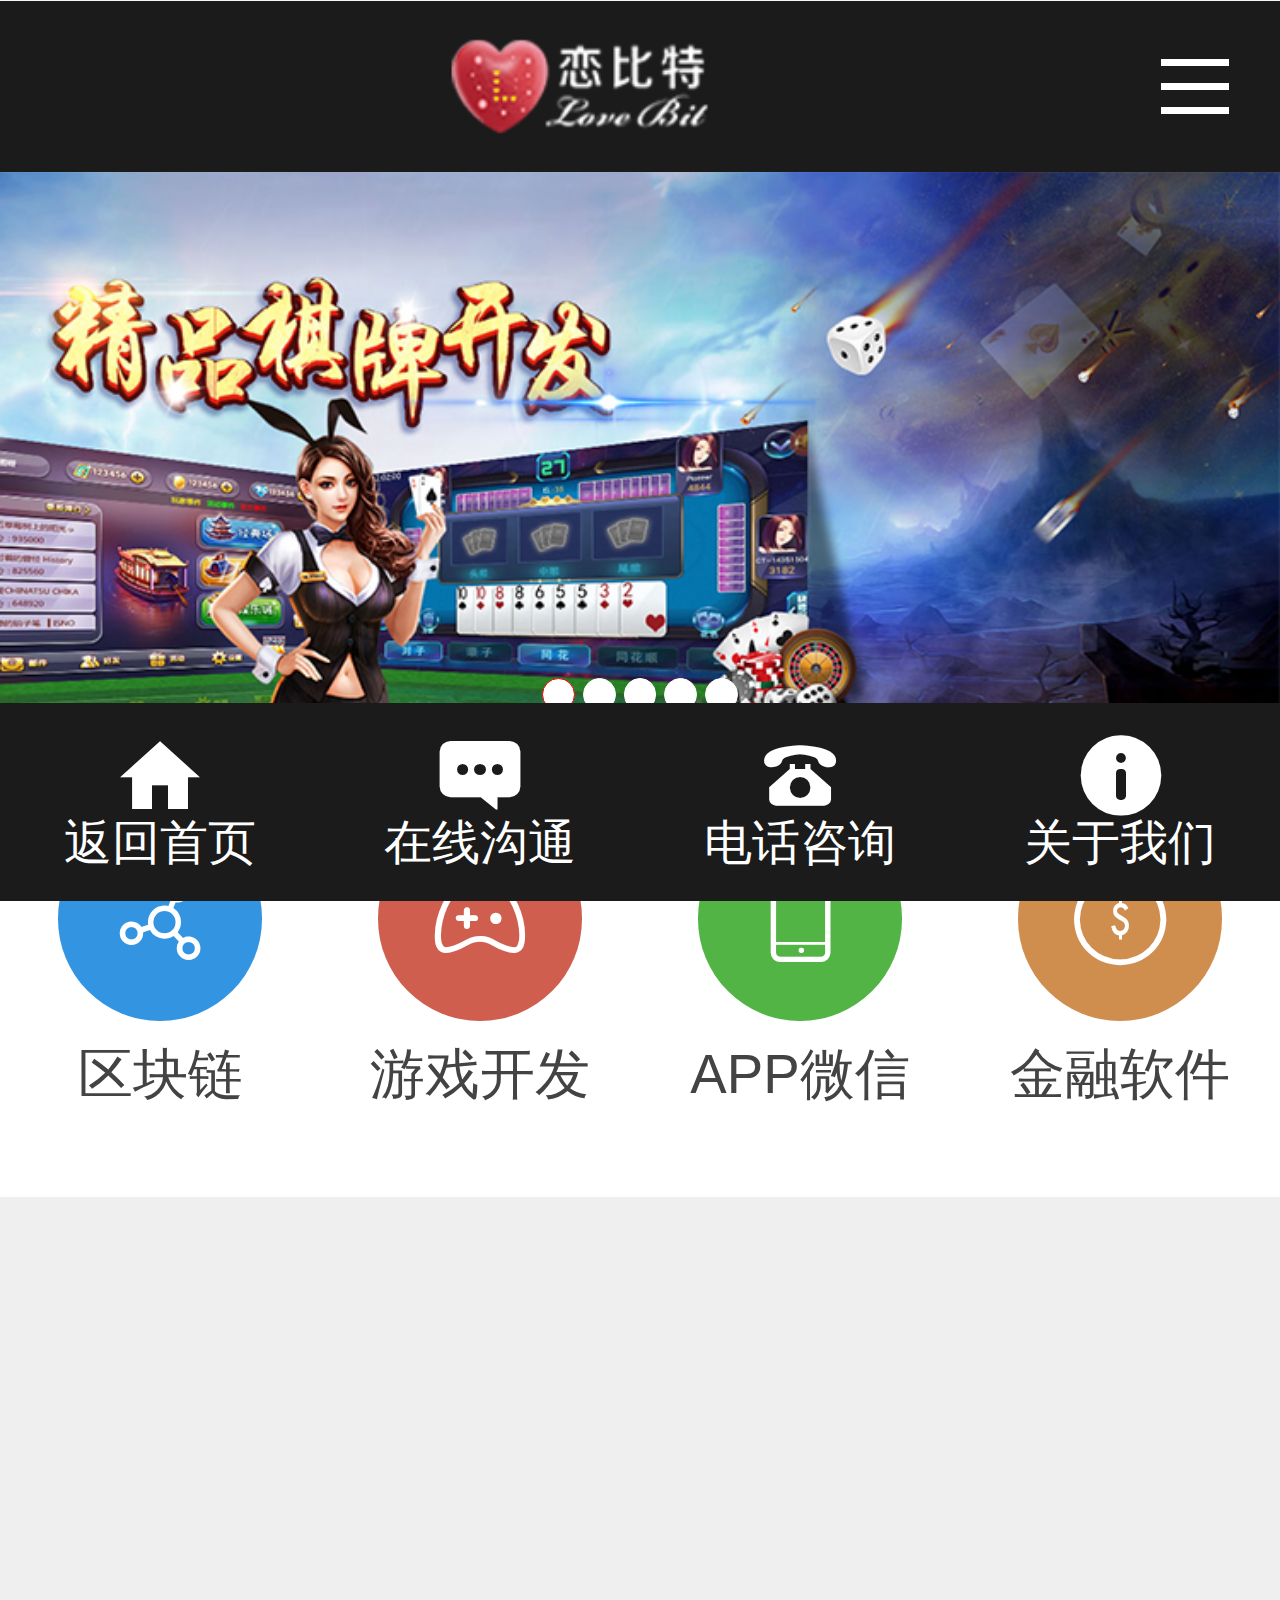
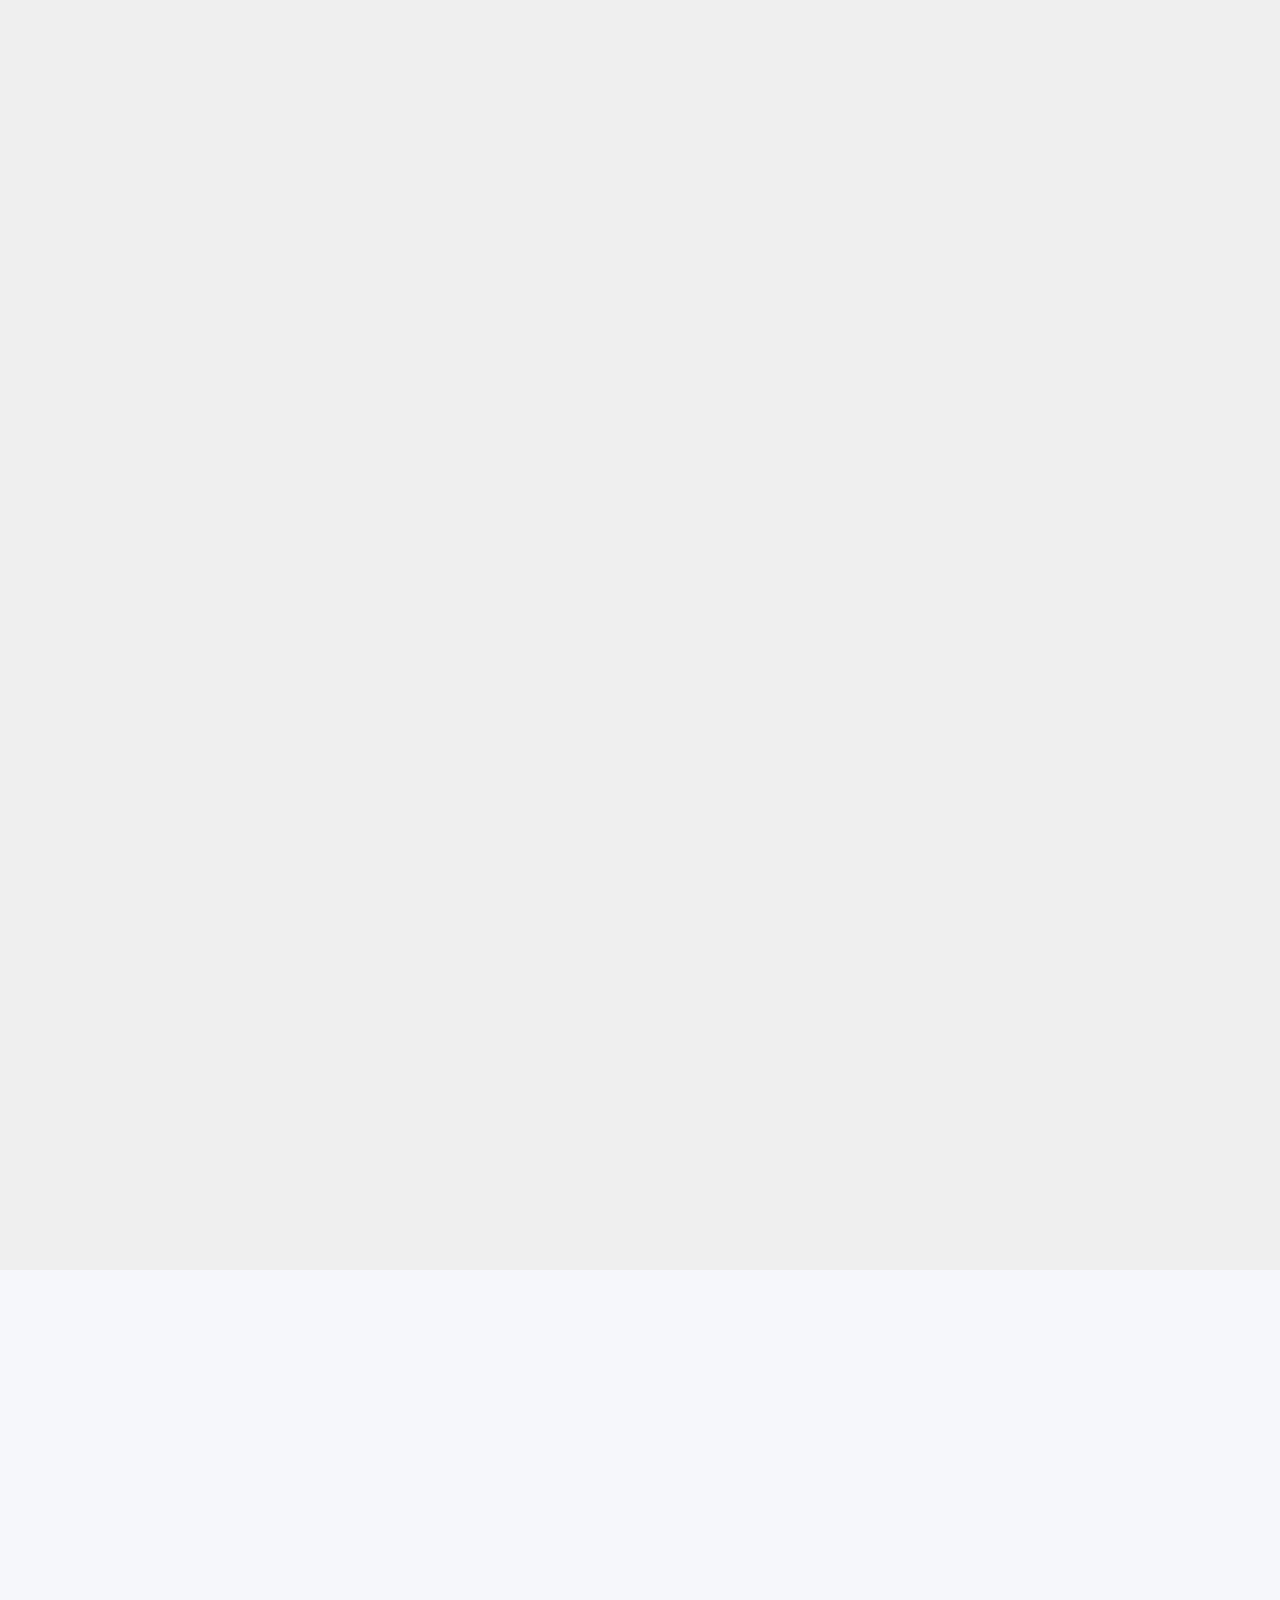
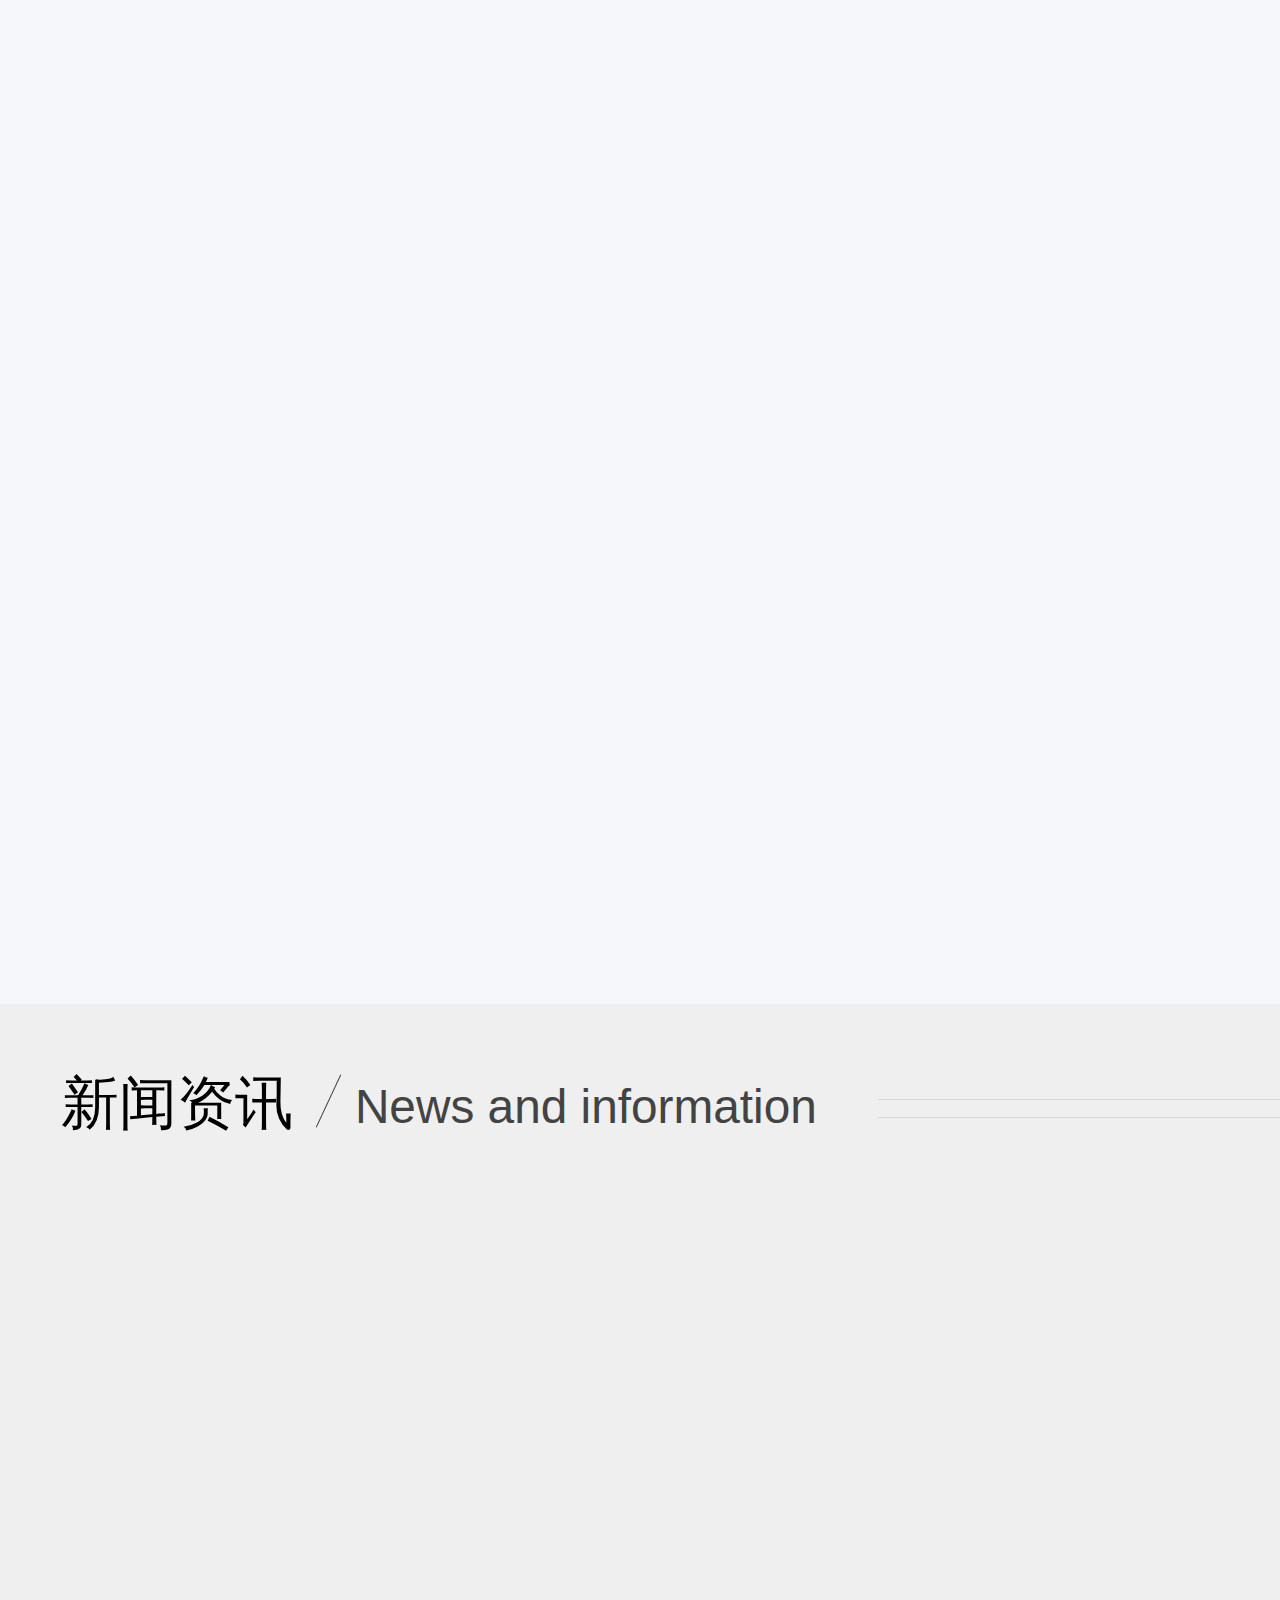
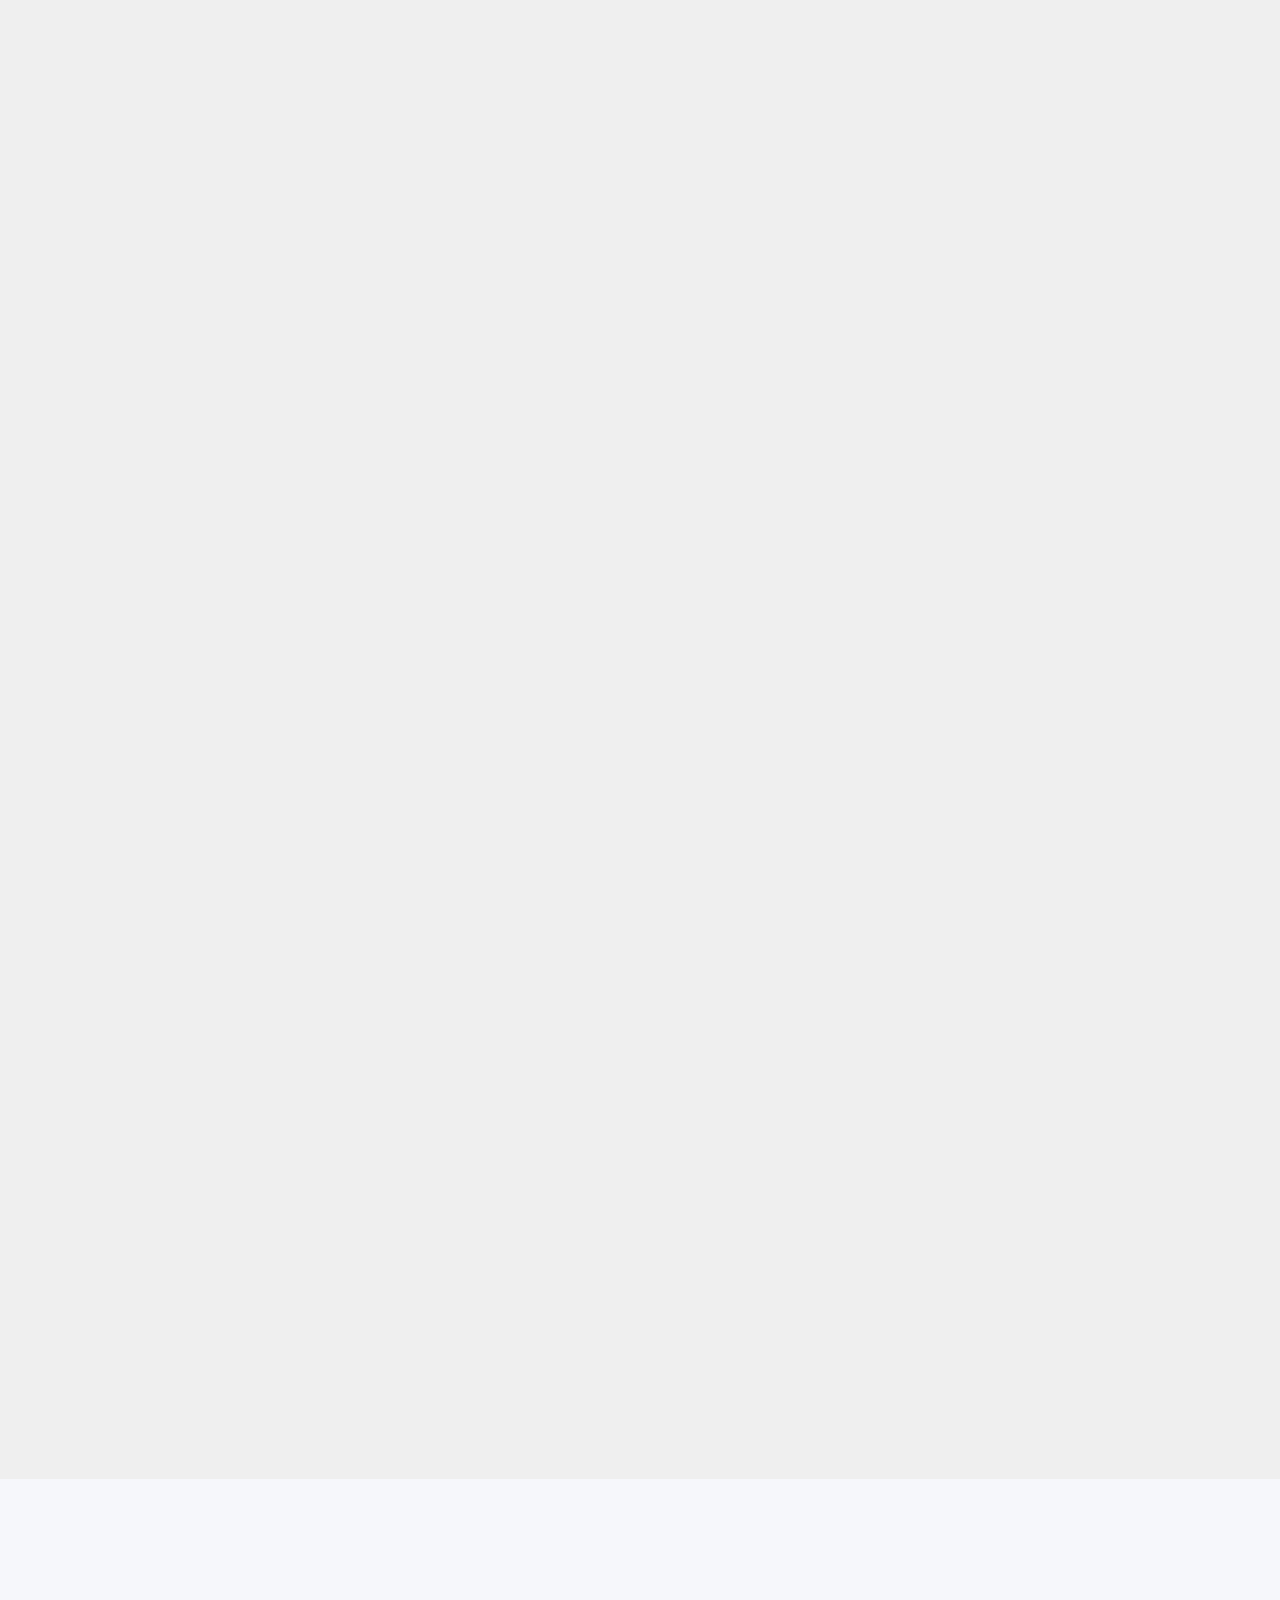
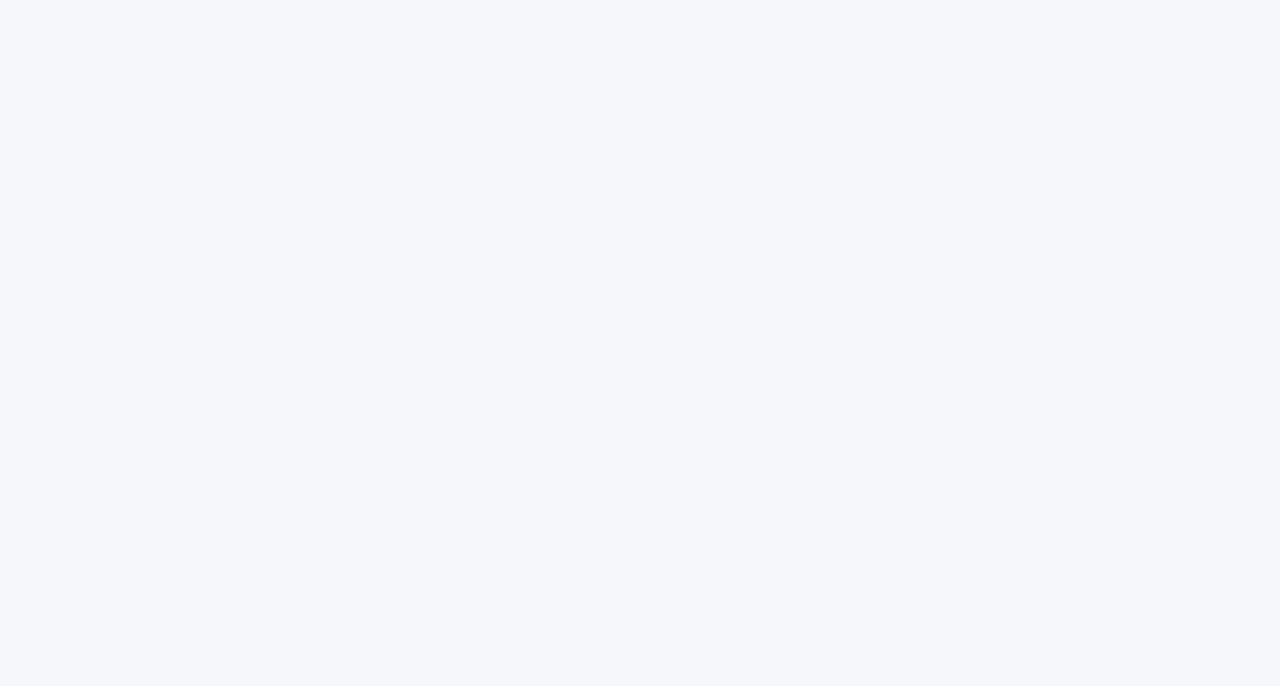
==== lbtMobile/index.html @ 51af3d94 "1" ====
<!DOCTYPE html>
<html>
<head>
	<title>恋比特-HOME</title> 
	<!-- 适用于移动端 -->
	<meta name="viewport" content="width=device-width, initial-scale=1" />
	<meta http-equiv="Content-Type" content="text/html; charset=utf-8" />
	<meta name="keywords" content="" />
	<script type="application/x-javascript"> addEventListener("load", function() { setTimeout(hideURLbar, 0); }, false); function hideURLbar(){ window.scrollTo(0,1); } </script>
	<!-- //适用于移动端 -->
	
	<link href="css/animate.css" type="text/css" rel="stylesheet" media="all"> 
	<link href="font-icon/iconfont.css" type="text/css" rel="stylesheet" media="all"> 
	<link href="css/swiper.css" type="text/css" rel="stylesheet" media="all"> 
	<link href="css/public.css" type="text/css" rel="stylesheet" media="all">
	<link href="css/home.css" type="text/css" rel="stylesheet" media="all"> 
</head>
<body>
	<!-- 头部导航 -->
	<header class="public_nav">
		<nav class="nav_btn shenqi1">
			<a href="/index.html" title="恋比特" class="nav_logo"></a>
			<span id="navBtnIcon"  href="javascript:;" title="按钮" class="nav_btn_icon shenqi2">
	            <i></i>
	            <i></i>
	            <i></i>
	        </span>
		</nav>
		<ul class="nav_cont" id="navCont">
			<li class="nav-list">
				<a href="javascript:;"><i class="nav-icon biticon biticon-shouye"></i><span>首页</span></a>
			</li>
			<li class="nav-list">
				<a href="javascript:;"><i class="nav-icon biticon biticon-wangluo"></i><span>区块链</span><i class="biticon biticon-right"></i></a>
				<ul class="secondary_list">
					<li><a href=""><span>区块链技术开发</span></a></li>
					<li><a href=""><span>区块链项目服务</span></a></li>
					<li><a href=""><span>区块链生态</span></a></li>
				</ul>
			</li>
			<li class="nav-list">
				<a href="javascript:;"><i class="nav-icon  biticon biticon-youxi"></i><span>游戏开发</span><i class="biticon biticon-right"></i></a>
				<ul class="secondary_list">
					<li><a href=""><span>棋牌游戏</span></a></li>
					<li><a href=""><span>H5游戏</span></a></li>
					<li><a href=""><span>其他游戏开发</span></a></li>
				</ul>
			</li>
			<li class="nav-list">
				<a href="javascript:;"><i class="nav-icon  biticon biticon-shouji1"></i><span>APP微信开发</span><i class="biticon biticon-right"></i></a>
				<ul class="secondary_list">
					<li><a href=""><span>APP开发</span></a></li>
					<li><a href=""><span>微信开发</span></a></li>
					<li><a href=""><span>其他软件开发</span></a></li>
				</ul>
			</li>
			<li class="nav-list">
				<a href=""><i class="nav-icon  biticon biticon-xiangao"></i><span>金融软件开发</span></a>
			</li>
			<li class="nav-list">
				<a href="Quality_service.html"><i class="nav-icon  biticon biticon-xihuan"></i><span>品质服务</span></a>
			</li>
			<li class="nav-list">
				<a href=""><i class="nav-icon  biticon biticon-yonghuming"></i><span>关于我们</span></a>
			</li>
			<li class="nav-list">
				<a href="News.html"><i class="nav-icon  biticon biticon-liebiaodaohang_zixun"></i><span>行业咨讯</span></a>
			</li>
		</ul>
		<!-- 底部导航 -->
		<section class="footer_btn">
			<ul>
				<li><a href=""><p><i class="footer-icon biticon biticon-htmal5icon06"></i></p><span>返回首页</span></a></li>
				<li><a href=""><p><i class="footer-icon biticon biticon-tubiao313"></i></p><span>在线沟通</span></a></li>
				<li><a href="tel:400-109-3531"><p><i class="footer-icon biticon biticon-dianhuaguhua"></i></p><span>电话咨询</span></a></li>
				<li><a href=""><p><i class="footer-icon biticon biticon-guanyuwomen1"></i></p><span>关于我们</span></a></li>
			</ul>
		</section>
		<!-- 底部导航 //-->
	</header>
	<div id="hideNavCont"></div>
	<!-- 头部导航// -->
	<div class="main">
		<section class="banner-swiper wow fadeInUp center animated" data-wow-delay="0.1s" id="bannerSwiper">
			<div class="swiper-container">
				<div class="swiper-wrapper">
					<div class="swiper-slide">
						<a href=""><img src="img/banner_01.png"></a>
					</div>
					<div class="swiper-slide">
						<a href=""><img src="img/banner_02.png"></a>
					</div>
					<div class="swiper-slide">
						<a href=""><img src="img/banner_03.png"></a>
					</div>
					<div class="swiper-slide">
						<a href=""><img src="img/banner_04.png"></a>
					</div>
					<div class="swiper-slide">
						<a href=""><img src="img/banner_05.png"></a>
					</div>
				</div>
				<!-- Add Pagination -->
				<div class="swiper-pagination"></div>
			</div>
		</section>
		<section class="sort-cont wow fadeInUp center animated" data-wow-delay="0.2s" id="bannerSwiper">
			<ul>
				<li><a href=""><p class="lanse"><i class="biticon biticon-relation"></i></p><h1>区块链</h1></a></li>
				<li><a href=""><p class="fense"><i class="biticon biticon-youxi1"></i></p><h1>游戏开发</h1></a></li>
				<li><a href=""><p class="lvse"><i class="biticon biticon-shouji"></i></p><h1>APP微信</h1></a></li>
				<li><a href=""><p class="chengse"><i class="biticon biticon-meiyuandollar155"></i></p><h1>金融软件</h1></a></li>
			</ul>
		</section>
		<section class="business-cont" id="bannerSwiper">
			<div class="tiele-cont wow fadeInUp center animated" data-wow-delay="0.1s">
				<h2 class="huise">主营业务<span><i></i>Main business</span></h2>
				<div class="zhongx"></div>
			</div>
			<ul class="business_list">
				<li class="wow fadeInUp center animated" data-wow-delay="0.2s">
					<a href="">
						<h1><i class="biticon biticon-deploymentunit"></i><b></b>区块链<span>查看详情》</span></h1>
						<p>区块链是分布式数据存储、点对点传输、共识机制、加密算法等计算机技术的新型应用模式。</p>
					</a>
				</li>
				<li class="wow fadeInUp center animated" data-wow-delay="0.3s">
					<a href="">
						<h1><i class="biticon biticon-gameshield"></i><b></b>游戏开发<span>查看详情》</span></h1>
						<p>手机游戏开发指专门制作和开发手机游戏。它的处理能力与台式机的标准处理能力相比很有限，但是足够运行一个小型的游戏。</p>
					</a>
				</li>
				<li class="wow fadeInUp center animated" data-wow-delay="0.4s">
					<a href="">
						<h1><i class="biticon biticon-app"></i><b></b>APP微信<span>查看详情》</span></h1>
						<p>手机APP应用软件制作和微信公众号、小程序开发，拥有一支热情专业的开发团队，用户的诉求就是恋比特的追求。</p>
					</a>
				</li>
				<li class="wow fadeInUp center animated" data-wow-delay="0.5s">
					<a href="">
						<h1><i class="biticon biticon-jiaoyiguanli"></i><b></b>金融软件<span>查看详情》</span></h1>
						<p>金融指货币的发行、流通和回笼，贷款的发放和收回，存款的存入和提取，汇兑的往来等经济活动。</p>
					</a>
				</li>
			</ul>
		</section>
		<section class="product-cont wow fadeInUp center animated" data-wow-delay="0.1s" id="bannerSwiper">
			<div class="tiele-cont">
				<h2 class="baise">特色产品<span><i></i>Characteristic product</span></h2>
				<div class="zhongx"></div>
			</div>
			<div class="product_tab shenqi1 wow fadeInRight center animated" data-wow-delay="0.2s">
				<a class="shenqi2 rightB hover_tab" href="">区块链</a>
				<a class="shenqi2 rightB" href="">小游戏</a>
				<a class="shenqi2 rightB" href="">特色棋牌</a>
				<a class="shenqi2 rightB" href="">金融软件</a>
				<a class="shenqi2" href="">APP微信</a>
			</div>
			<ul class="product_list">
				<li class="wow fadeInUp center animated" data-wow-delay="0.3s">
					<a href=""><img src="img/product_01.png"><h1>区块链技术开发</h1></a>
				</li>
				<li class="wow fadeInUp center animated" data-wow-delay="0.35s">
					<a href=""><img src="img/product_01.png"><h1>区块链项目服务</h1></a>
				</li>
				<li class="wow fadeInUp center animated" data-wow-delay="0.4s">
					<a href=""><img src="img/product_01.png"><h1>区块链生态</h1></a>
				</li>
				<li class="wow fadeInUp center animated" data-wow-delay="0.45s">
					<a href=""><img src="img/product_01.png"><h1>区块链开发支持</h1></a>
				</li>
			</ul>
			<div class="product_more wow fadeInRight center animated" data-wow-delay="0.2s"><a href="">MORE+</a></div>
		</section>
		<section class="news-cont" id="bannerSwiper">
			<div class="tiele-cont">
				<h2 class="huise">新闻资讯<span><i></i>News and information</span></h2>
				<div class="zhongx"></div>
			</div>
			<ul class="news_list">
				<li class="wow fadeInUp center animated" data-wow-delay="0.1s">
					<a href="">
						<div class="date_cont">
							<span class="month_cont">08</span>
							<span class="day_cont">18</span>
						</div>
						<div class="news_text">
							<h1>区块链促进电子账单的演变</h1>
							<p>如你所知, 电子账单很快就会成为强制性的。用基于区块链...</p>
						</div>
					</a>
				</li>
				<li class="wow fadeInUp center animated" data-wow-delay="0.11s">
					<a href="">
						<div class="date_cont">
							<span class="month_cont">08</span>
							<span class="day_cont">18</span>
						</div>
						<div class="news_text">
							<h1>区块链促进电子账单的演变</h1>
							<p>如你所知, 电子账单很快就会成为强制性的。用基于区块链...</p>
						</div>
					</a>
				</li>
				<li class="wow fadeInUp center animated" data-wow-delay="0.12s">
					<a href="">
						<div class="date_cont">
							<span class="month_cont">08</span>
							<span class="day_cont">18</span>
						</div>
						<div class="news_text">
							<h1>区块链促进电子账单的演变</h1>
							<p>如你所知, 电子账单很快就会成为强制性的。用基于区块链...</p>
						</div>
					</a>
				</li>
				<li class="wow fadeInUp center animated" data-wow-delay="0.13s">
					<a href="">
						<div class="date_cont">
							<span class="month_cont">08</span>
							<span class="day_cont">18</span>
						</div>
						<div class="news_text">
							<h1>区块链促进电子账单的演变</h1>
							<p>如你所知, 电子账单很快就会成为强制性的。用基于区块链...</p>
						</div>
					</a>
				</li>
				<li class="wow fadeInUp center animated" data-wow-delay="0.14s">
					<a href="">
						<div class="date_cont">
							<span class="month_cont">08</span>
							<span class="day_cont">18</span>
						</div>
						<div class="news_text">
							<h1>区块链促进电子账单的演变</h1>
							<p>如你所知, 电子账单很快就会成为强制性的。用基于区块链...</p>
						</div>
					</a>
				</li>
			</ul>
			<div class="product_more wow fadeInRight center animated" data-wow-delay="0.2s"><a href="">MORE+</a></div>
		</section>
		<footer class="contact-cont wow fadeInUp center animated" data-wow-delay="0.14s" id="bannerSwiper">
			<div class="tiele-cont">
				<h2 class="baise">联系我们<span><i></i>Contact us</span></h2>
				<div class="zhongx"></div>
			</div>
			<div class="content_text">
				<p>电　　话：<a href="tel:400-109-3531">400-109-3531</a></p>
				<p>官　　网：<a href="">www.lovebit999.com</a></p>
				<p>公司名称：恋比特国际科技发展(北京)有限责任公司</p>
				<p>办公地址：北京市朝阳区建国门外大街甲6号D座28层</p>
			</div>
		</footer>
		
	</div>
	<script src="js/jquery-3.2.1.min.js"></script>
	<script src="js/wow.min.js"></script>
	<script src="js/swiper.js"></script>
	<script src="js/main.js"></script>
</body>
</html>
---- lbtMobile/font-icon/iconfont.css ----
@font-face {font-family: "biticon";
  src: url('iconfont.eot?t=1534761361900'); /* IE9*/
  src: url('iconfont.eot?t=1534761361900#iefix') format('embedded-opentype'), /* IE6-IE8 */
  url('[data-uri]') format('woff'),
  url('iconfont.ttf?t=1534761361900') format('truetype'), /* chrome, firefox, opera, Safari, Android, iOS 4.2+*/
  url('iconfont.svg?t=1534761361900#biticon') format('svg'); /* iOS 4.1- */
}

.biticon {
  font-family:"biticon" !important;
  font-size:.38rem;
  font-style:normal;
  -webkit-font-smoothing: antialiased;
  -moz-osx-font-smoothing: grayscale;
}

.biticon-game:before { content: "\e6df"; }

.biticon-youxi:before { content: "\e643"; }

.biticon-xiaoyouxi:before { content: "\e618"; }

.biticon-tubiao313:before { content: "\e626"; }

.biticon-34:before { content: "\e6af"; }

.biticon-htmal5icon06:before { content: "\e622"; }

.biticon-meiyuandollar155:before { content: "\e6a5"; }

.biticon-guanyuwomen1:before { content: "\e61e"; }

.biticon-icon:before { content: "\e666"; }

.biticon-dianhua:before { content: "\e60a"; }

.biticon-yonghuming:before { content: "\e606"; }

.biticon-youxichongzhi:before { content: "\e638"; }

.biticon-yijianfankui:before { content: "\e63c"; }

.biticon-jiaoyiguanli:before { content: "\e66d"; }

.biticon-wangluo:before { content: "\e617"; }

.biticon-dashuju:before { content: "\e61a"; }

.biticon-shoucang:before { content: "\e62a"; }

.biticon-app:before { content: "\e644"; }

.biticon-youxi1:before { content: "\e613"; }

.biticon-xiangao:before { content: "\e72a"; }

.biticon-shouye:before { content: "\e63f"; }

.biticon-kefu:before { content: "\e614"; }

.biticon-yingyongchengxu:before { content: "\e8a1"; }

.biticon-liebiaodaohang_zixun:before { content: "\e639"; }

.biticon-xihuan:before { content: "\e6a9"; }

.biticon-leijishufuwux:before { content: "\e696"; }

.biticon-shouji:before { content: "\e612"; }

.biticon-fanhui2:before { content: "\e631"; }

.biticon-inspect:before { content: "\e662"; }

.biticon-wendang-yuanshijituantubiao:before { content: "\e632"; }

.biticon-ziyuanjrit:before { content: "\e630"; }

.biticon-relation:before { content: "\e6dd"; }

.biticon-deploymentunit:before { content: "\e7d2"; }

.biticon-heart:before { content: "\e7e2"; }

.biticon-right:before { content: "\e7eb"; }

.biticon-left:before { content: "\e7ec"; }

.biticon-doubleright:before { content: "\e7f2"; }

.biticon-fanhui3:before { content: "\e722"; }

.biticon-eye1:before { content: "\e658"; }

.biticon-dianhuaguhua:before { content: "\e653"; }

.biticon-ffanhui-:before { content: "\e6b1"; }

.biticon-gameshield:before { content: "\e88f"; }

.biticon-shouji1:before { content: "\e60b"; }
---- lbtMobile/css/public.css ----
/*Moblie初始化样式*/
html,body,h1,h2,h3,h4,h5,h6,div,dl,dt,dd,ul,ol,li,p,blockquote,pre,hr,figure,table,caption,th,td,form,fieldset,legend,input,button,textarea,menu {
    margin: 0;
    padding: 0
}
html,body,fieldset,img,iframe,abbr {
    border: 0
}
li {
    list-style: none
}
textarea {
    overflow: auto;
    resize: none
}
a,button {
    cursor: pointer
}
h1,h2,h3,h4,h5,h6,em,strong,b {
    font-weight: 700
}
a,a:hover {
    text-decoration: none
}
body,html {
    width: 100%;
    font-weight: 400;
    display: -webkit-box;
    -webkit-box-orient: vertical;
    -webkit-box-align: center
}
html {
    -ms-text-size-adjust: 100%;
    -webkit-text-size-adjust: 100%;
    font-family: "Microsoft YaHei","Helvetica Neue",Arial,HelveticaNeue,Helvetica,"BBAlpha Sans",sans-serif
}
body {
    background: #FFF;
    opacity: 1;
    -webkit-transition: opacity 500ms ease-in;
    transition: opacity 500ms ease-in
}
a {
    text-decoration: none
}
input {
    -webkit-appearance: none
}
* {
    outline: 0;
    -webkit-tap-highlight-color: transparent;
    -webkit-touch-callout: none;
    -webkit-focus-ring-color: rgba(0,0,0,0)
}
p,a,li,span,input {
    font-size: .28rem
}
h1 {
    font-size: .32rem
}
h2 {
    font-size: .34rem
}
h3 {
    font-size: .3rem
}
h4 {
    font-weight: 400;
    font-size: .3rem
}
h5 {
    font-size: .28rem
}
textarea {
    font-size: 24px
}
a {
    color: #434343
}
img {
    display: block
}
html {
    font-size: 312.5%
}
@media screen and (max-width:359px) and (orientation:portrait) {
    html {
        font-size: 266.67%
    }
}
@media screen and (min-width:360px) and (max-width:374px) and (orientation:portrait) {
    html {
        font-size: 300%
    }
}

@media screen and (min-width:384px) and (max-width:399px) and (orientation:portrait) {
    html {
        font-size: 320%
    }
}

@media screen and (min-width:400px) and (max-width:413px) and (orientation:portrait) {
    html {
        font-size: 333.33%
    }
}

@media screen and (min-width:414px) and (max-width:431px) and (orientation:portrait) {
    html {
        font-size: 345%
    }
}

@media screen and (min-width:432px) and (max-width:479px) and (orientation:portrait) {
    html {
        font-size: 360%
    }
}

@media screen and (min-width:480px) and (max-width:639px) and (orientation:portrait) {
    html {
        font-size: 400%
    }
}

@media screen and (min-width:640px) and (orientation:portrait) {
    html {
        font-size: 533.33%
    }
}

/*************************************导航部分************************************************/
.ovfHiden{overflow: hidden;height: 100%;}
/* nav */
.public_nav {
    width: 100%;
    position: fixed;
    z-index: 1000;
    top: 0;
    left: 0;
}
/*下拉导航出现后空白区域透明背景*/
#hideNavCont{
    width: 100%;
    height: 100%;
    top: 0;
    left: 0;
    bottom: 0;
    right: 0;
    display: none;
    position: fixed;
    overflow: hidden;
    z-index: 888;
    background: rgba(0,0,0,.8);
}
/*下拉导航显示隐藏*/
#hideNavCont.nav-show{
    display: block;
}
#hideNavCont.nav-hide{
    display: none;
}
.nav_cont.nav-show{
    display: block;
    -webkit-animation: bounceInLeft .5s 0s ease-in-out both;
    -moz-animation: bounceInLeft .5s 0s ease-in-out both;
    -ms-animation: bounceInLeft .5s 0s ease-in-out both;
    animation: bounceInLeft .5s 0s ease-in-out both;
}
.nav_cont.nav-hide{
    display: none;
    -webkit-animation: fadeOutRight .5s 0s ease-in-out both;
    -moz-animation: fadeOutRight .5s 0s ease-in-out both;
    -ms-animation: fadeOutRight .5s 0s ease-in-out both;
    animation: fadeOutRight .5s 0s ease-in-out both;
}

.shenqi1{
    display: box;
    display: -webkit-box;
    display: -moz-box;
    display: -ms-flexbox;
    display: -webkit-flex;
    display: flex;
    -webkit-box-align: center;
    -moz-box-align: center;
    box-align: center;
    -webkit-align-items: center;
    align-items: center;
    justify-content: space-between;
    -webkit-box-pack: justify;
    -moz-box-pack: justify;
    box-pack: justify;
    flex-pack: justify;
}
.shenqi2{
    display: box;
    display: -webkit-box;
    display: -moz-box;
    display: -ms-flexbox;
    display: -webkit-flex;
    display: flex;
    -webkit-box-orient: vertical;
    -webkit-box-direction: normal;
    -webkit-flex-direction: column;
    flex-direction: column;
    justify-content: space-between;
    -webkit-box-pack: justify;
    -moz-box-pack: justify;
    box-pack: justify;
}
/*导航按钮部分*/
.nav_btn{
    width: 100%;
    overflow: hidden;
    height: 1rem;
    position: relative;
    z-index: 999;
    background: #1b1b1b;
}
/*导航logo*/
.nav_btn .nav_logo {
    background: url(../img/logo.png) 0 0 no-repeat;
    background-size: 100% 100%;
    width: 1.6rem;
    height: 0.66rem;
    display: block;
    margin:0.15rem auto;
}
/*导航返回上一页*/
.nav-return{
    height: 1rem;
    line-height: 1rem;
    text-align: center;
    padding: 0 .2rem;
}
.nav-return i{
    color: #FFF;
    font-size: .5rem!important;
}
/*导航标题*/
.nav_title{
    font-size: .38rem;
    font-weight: normal;
    color: #FFF;
    margin:0.15rem auto;
}
/*菜单按钮*/
.nav_btn .nav_btn_icon{
    width: .4rem;
    height: .32rem;
    margin-right: .3rem
}
/*菜单按钮条*/
.nav_btn .nav_btn_icon i{
    display: block;
    background: #FFF;
    width: .4rem;
    height: .04rem;
    -webkit-transition: all .2s ease-in-out;
    -moz-transition: all .2s ease-in-out;
    -ms-transition: all .2s ease-in-out;
    transition: all .2s ease-in-out
}
.nav_btn .nav_btn_icon.cur i:nth-of-type(1) {
    -webkit-transform: rotate(45deg) translate(0.1rem,.1rem);
    -moz-transform: rotate(45deg) translate(0.1rem,.1rem);
    -ms-transform: rotate(45deg) translate(0.1rem,.1rem);
    transform: rotate(45deg) translate(0.1rem,.1rem)
}

.nav_btn .nav_btn_icon.cur i:nth-of-type(2) {
    display: none
}

.nav_btn .nav_btn_icon.cur i:nth-of-type(3) {
    -webkit-transform: rotate(-45deg) translate(0.1rem,-.1rem);
    -moz-transform: rotate(-45deg) translate(0.1rem,-.1rem);
    -ms-transform: rotate(-45deg) translate(0.1rem,-.1rem);
    transform: rotate(-45deg) translate(0.1rem,-.1rem)
}
/*导航下拉部分*/
.nav_cont{
    position: fixed;
    width: 5rem;
    left: 0;
    top: 1rem;
    bottom: 0;
    right: 0;
    background: #3e3a39;
    z-index: 998;
    overflow: hidden;
    display: none;
}
/*导航列表*/
.nav_cont .nav-list{
    min-height: 0.8rem;
    overflow: hidden;
    position: relative;
    border-bottom: 1px solid #9f9d9c;
}
.nav_cont .nav-list a{
    display: block;
    overflow: hidden;
    padding-left: 0.4rem;
    line-height: 0.8rem;
    max-height: 0.8rem;
    color: #ABB1B7;
}
.nav_cont .nav-list a .nav-icon{
    font-size: 0.42rem;
    position: absolute;
    margin-left: -1px;
}
.nav_cont .nav-list a span {
    color: #FFF;
    font-size: 0.3rem;
    margin-left: 0.7rem;
}
.nav_cont .nav-list a i{
    color: #FFF;
    font-weight: normal;
}
/*箭头靠右*/
.biticon-right{
    float: right;
    margin-right: 20px;
    font-size: 0.25rem!important;
    transition: transform .3s;
}
.nav-list.nav-show .biticon-right{
    transform: rotate(90deg);
}
/*导航二级列表*/
.nav_cont .nav-list .secondary_list{
    overflow: hidden;
}
.nav-list .secondary_list li{
    width: 4.2rem;
    margin: 0 auto;
    border-top: 1px dotted #9f9d9c;
}

.nav-list .secondary_list li span{
     margin-left: 0.32rem;
     font-size: .28rem;
}
.nav-list ul {
    display: none;
    background: rgba(0,0,0,.1);
}
.nav-list.nav-show .secondary_list{
    display: block;
}
.nav_cont .nav-list>a:before{
    content: "";
    position: absolute;
    left: 0px;
    width: 2px;
    height: 46px;
    background: #FFF;
    opacity: 0;
    transition: all .3s;
}


.nicescroll-rails {
    background-color: #434343 !important;
    border: 1px solid #b3b3b3;
    left:5.6rem !important;
    
}
.nicescroll-cursors{
    background-color: rgb(158, 158, 158)!important;
    
}
#navCont::-webkit-scrollbar-track
{ 
    border-radius: 10px;
    background-color: #F5F5F5;
}

#navCont::-webkit-scrollbar {
    width: 6px;
    background-color: #F5F5F5;
}

#navCont::-webkit-scrollbar-thumb {
    border-radius: 10px;
    background-color: #6b046b;
    border: 1px solid rgba(255, 255, 255, 0.7) !important;
}

/******************************** 【 导航部分 END 】 ********************************************/

/*标题*/
.tiele-cont{
    width: 100%;
    height: 0.46rem;
    padding: 0.36rem 0;
    display：flex;
}
.tiele-cont h2{
    padding: 0 0.36rem;
    font-weight: normal;
    float: left;
}
.tiele-cont h2 span{
    margin-left: 0.36rem;
    position: relative;
    display: inline-block;
    color: #434343;
}
.tiele-cont h2 span i{
    width: 1px;
    height: 0.34rem;
    left: -0.16rem;
    top: -0.04rem;
    position: absolute;
    display: block;
    background: #434343;
    transform:rotate(25deg);
    -ms-transform:rotate(25deg);
    -moz-transform:rotate(25deg);
    -webkit-transform:rotate(25deg);
    -o-transform:rotate(25deg);
}
.tiele-cont .zhongx{
    height: 0.1rem;
    flex: 1;
    margin-top: 0.2rem;
    border: 1px solid #d7d7d7;
    border-left: 0;
    border-right: 0;
}

/*背景颜色*/
.baise{
    background: #FFF!important;
}
.huise{
    background: #efefef!important;
}
.lanse{
    background: #3395e1!important;
}
.fense{
    background: #d05e4f!important;
}
.lvse{
    background: #51b444!important;
}
.chengse{
    background: #cf8e4e!important;
}
/*字体颜色*/
.baiseColor{
    color: #FFF!important;
}
.huiseColor{
    color: #efefef!important;
}
.lanseColor{
    color: #3395e1!important;
}
.fenseColor{
    color: #d05e4f!important;
}
.lvseColor{
    color: #51b444!important;
}
.chengseColor{
    color: #cf8e4e!important;
}
/******************************** 【 焦点图 】 ************************************************/

/*焦点图*/
.banner-bgimg{
    width: 100%;
    padding-top: 1rem; 
}
/*焦点图*/
.banner-swiper{
    width: 100%;
    padding-top: 1rem; 
}
.banner-swiper .swiper-container {
      width: 100%;
      height: 100%;
    }
.banner-swiper .swiper-container .swiper-slide img{
    width: 100%;
}
.banner-swiper .swiper-pagination{
    height:  0.28rem!important;
    bottom: 0.28rem!important;
    line-height:0rem!important;
}
.banner-swiper .swiper-pagination .swiper-pagination-bullet{
    width: 0.18rem;
    height: 0.18rem;
    background: #FFF!important;
    opacity: 1!important;
    border: 1px solid #FFF;
}
.banner-swiper .swiper-pagination .swiper-pagination-bullet-active {
    opacity: 1;
    border-color: #f40101;
}



/******************************** 【 导航部分 】 ************************************************/
.footer_btn{
    width: 7.5rem;
    height: 1.16rem;
    background: #1b1b1b;
    position: fixed;
    bottom: 0;
    z-index: 1000;
    overflow: hidden;
}
.footer_btn ul{
    width: 100%;
    height: 100%;
    overflow: hidden;
    display: flex;
}
.footer_btn ul li{
    width: 25%;
    padding: 0.13rem;
    display: -webkit-box;
    display: -ms-flexbox;
    display: flex;
    -webkit-box-orient: vertical;
    -webkit-box-direction: normal;
    -ms-flex-flow: column;
    flex-flow: column;
    -webkit-box-flex: 1;
    -ms-flex: 1;
    flex: 1;
    text-decoration: none;
    text-align: center;
    font-size: 0.26666667rem;
    vertical-align: bottom;
}
.footer_btn ul li a{
    width: 100%;
    height: 100%;
    display: block;
}
.footer_btn ul li p{
    height: .5rem
}
.footer_btn ul li .footer-icon{
    font-size: 0.54rem;
}
.footer_btn ul li .footer-icon,.footer_btn ul li span{
    color: #FFF;
}
---- lbtMobile/css/home.css ----
/******************************** 【 主体部分 】 ************************************************/
.main{
    width: 7.5rem;
    background: #f6f7fb;
    position: relative;
    overflow: hidden;
    padding-bottom: 1.16rem;
}
/*分类*/
.sort-cont{
    width: 100%;
    background: #FFF;
}
.sort-cont ul{
    width: 100%;
    display: flex;
    overflow: hidden;
}
.sort-cont ul li{
    width: 25%;
    padding: 0.4rem 0;
    display: -webkit-box;
    display: -ms-flexbox;
    display: flex;
    -webkit-box-orient: vertical;
    -webkit-box-direction: normal;
    -ms-flex-flow: column;
    flex-flow: column;
    -webkit-box-flex: 1;
    -ms-flex: 1;
    flex: 1;
    text-decoration: none;
    text-align: center;
    font-size: 0.26666667rem;
    vertical-align: bottom;
}
.sort-cont ul li p{
    width: 1.2rem;
    height: 1.2rem;
    border-radius: 50%;
    text-align: center;
    line-height: 1.22rem;
    display: block;
    margin: 0 auto;
    -webkit-transition: -webkit-transform 0.5s ease-out;
    -moz-transition: -moz-transform 0.5s ease-out;
    -o-transition: -o-transform 0.5s ease-out;
    -ms-transition: -ms-transform 0.5s ease-out;
}
.sort-cont ul li p i{
    color: #FFF;
    font-size: 0.54rem;
}
.sort-cont ul li:hover p{
    -webkit-transform: rotateZ(360deg);
    -moz-transform: rotateZ(360deg);
    -o-transform: rotateZ(360deg);
    -ms-transform: rotateZ(360deg);
    transform: rotateZ(360deg);
}
.sort-cont ul li h1{
    padding: 0.1rem 0;
    font-weight: normal;
}
.sort-cont ul li p img{
    width: 100%;
    height: 100%;
}

/*主营业务*/
.business-cont{
    width: 100%;
    overflow: hidden;
    background: #efefef;
}
.business-cont .business_list{
    width: 6.8rem;
    overflow: hidden;
    padding:0 0.35rem;
}
.business-cont .business_list li{
    padding: 0.2rem;
    margin-bottom: 0.3rem;
    border-radius: 0.2rem;
    overflow: hidden;
    background: #FFF;
    -moz-box-shadow:2px 2px 4px #ccc;
    -webkit-box-shadow:2px 2px 4px #ccc;
    -ms-box-shadow:2px 2px 4px #ccc;
    box-shadow:2px 2px 4px #ccc;
}
.business-cont .business_list li a{
    width: 100%;
    height: 100%;
    display: block;
}

.business-cont .business_list li h1{
    height: 0.6rem;
    border-bottom: 1px solid #CCC;
    line-height: 0.48rem;
    font-weight: normal;
}
.business-cont .business_list li h1 i{
    margin-right: 0.15rem;
}
.business-cont .business_list li h1 span{
    float: right;
    font-weight: normal;
    color: #898989;
}
.business-cont .business_list li:hover h1 span{
    color:  #cf0f32;
}
.business-cont .business_list li h1 b{
    width: 1px;
    height: 0.28rem;
    margin-top: -0.03rem;
    display: inline-block;
    vertical-align: middle;
    margin-right: 0.15rem;
}
.business-cont .business_list li:nth-of-type(1) h1{
    color: #3e5c93;
}
.business-cont .business_list li:nth-of-type(1) h1 b{
    background: #3e5c93;
}
.business-cont .business_list li:nth-of-type(2) h1{
    color: #a53f39;
}
.business-cont .business_list li:nth-of-type(2) h1 b{
    background: #a53f39;
}
.business-cont .business_list li:nth-of-type(3) h1{
    color: #459d53;
}
.business-cont .business_list li:nth-of-type(3) h1 b{
    background: #459d53;
}
.business-cont .business_list li:nth-of-type(4) h1{
    color: #cf8e4e;
}
.business-cont .business_list li:nth-of-type(4) h1 b{
    background: #cf8e4e;
}
.business-cont .business_list li p{
    height: .75rem;
    padding-top: 0.1rem;
    line-height: 0.38rem;
    text-overflow: ellipsis; 
    display: -webkit-box; 
    overflow: hidden; 
    -webkit-box-orient: vertical; 
    -webkit-line-clamp: 2;
}

/*特色产品*/
.product-cont{
    width: 100%;
    overflow: hidden;
    background: #FFF;
}
.product-cont .product_tab{
    width: 100%;
    height: .8rem;
    border:1px solid #CCC;
    border-left: 0;
    border-right: 0;
}
.product-cont .product_tab a{
    width: 20%;
    padding: .22rem 0;
    text-align: center;
}
.product-cont .product_tab .hover_tab{
    color: #a53f39;
    border-bottom: 0.02rem solid #a53f39;
}
.product-cont .product_list{
    width: 6.78rem;
    padding: .18rem 0.36rem;
    overflow: hidden;
}
.product-cont .product_list li{
    width: 3.15rem;
    margin: .12rem;
    position: relative;
    float: left;
}
.product-cont .product_list li img,.product-cont .product_list li a{
    width: 100%;
    height: 100%;
    display: block;
}
.product-cont .product_list li h1{
    width: 100%;
    height: .6rem;
    line-height: .6rem;
    text-align: center;
    color: #FFF;
    font-weight: 540;
    position: absolute;
    bottom: 0;
    background: rgba(0,0,0,0.6);
}
.product_more{
    height: .7rem;
}
.product_more a{
    padding:.14rem;
    margin-right: .5rem;
    border-radius: .3rem;
    background: #efecf0;
    display: block;
    float: right;
    -moz-box-shadow:0px 0px 1px #ccc;
    -webkit-box-shadow:0px 0px 1px #ccc;
    -ms-box-shadow:0px 0px 1px #ccc;
    box-shadow:0px 0px 1px #ccc;
    -webkit-transition: all 0.5s;
    -moz-transition: all 0.5s;
    -o-transition: all 0.5s;
    transition: all 0.5s;
}
.product_more a:hover{
    color: #FFF;
    background: #cf0f32;
    -moz-box-shadow:0px 0px 2px #ccc;
    -webkit-box-shadow:0px 0px 2px #ccc;
    -ms-box-shadow:0px 0px 2px #ccc;
    box-shadow:0px 0px 2px #ccc;
}
/*新闻资讯*/
.news-cont{
    width: 100%;
    overflow: hidden;
    padding-bottom: .18rem;
    background: #efefef;
}

.news-cont .news_list{
    width: 6.78rem;
    padding:0 .36rem ;
    overflow: hidden;
}
.news-cont .news_list li{
    width: 6.42rem;
    padding: .18rem;
    background: #FFF;
    overflow: hidden;
    margin-bottom: .3rem;
    -moz-box-shadow:0px 0px 4px #ccc;
    -webkit-box-shadow:0px 0px 4px #ccc;
    -ms-box-shadow:0px 0px 4px #ccc;
    box-shadow:0px 0px 4px #ccc;
}
.news-cont .news_list li:hover{
    -moz-box-shadow:0px 0px 10px #ccc;
    -webkit-box-shadow:0px 0px 10px #ccc;
    -ms-box-shadow:0px 0px 10px #ccc;
    box-shadow:0px 0px 10px #ccc;    
}
.news-cont .news_list li .date_cont{
    width: 1rem;
    height: 1rem;
    padding: .18rem;
    float: left;
    position: relative;
    background: #8d8d8d;
    -webkit-transition: all 0.5s;
    -moz-transition: all 0.5s;
    -o-transition: all 0.5s;
    transition: all 0.5s;
}
.news-cont .news_list li:hover .date_cont{
    background: #cf0f32;
}
.news-cont .news_list li .date_cont span{
    width: .5rem;
    height: .5rem;
    line-height: .5rem;
    text-align: center;
    display: block;
    color: #FFF;

}
.news-cont .news_list li .date_cont .month_cont{
    padding-right: .5rem;
    font-size: .48rem;
}
.news-cont .news_list li .date_cont .day_cont{
    padding-left: .5rem;
    font-size: .38rem;
}
.news-cont .news_list li .date_cont:before{
    content: "";
    position: absolute;
    left: .7rem;
    width: .02rem;
    height: 1rem;
    background: #FFF;
    transform:rotate(45deg);
    -ms-transform:rotate(45deg);
    -moz-transform:rotate(45deg);
    -webkit-transform:rotate(45deg);
    -o-transform:rotate(45deg);
}
.news_text{
    overflow: hidden;
    padding: .14rem;
    padding-right: 0;
}
.news_text h1{
    font-weight: 530;
    line-height: .6rem;
    color: #000;
    display: block;
    overflow: hidden;
    white-space: nowrap;
    -o-text-overflow: ellipsis;
    text-overflow: ellipsis;
}
.news_text p{
    line-height: .46rem;
    font-size: .25rem;
    color: #434343;
    display: block;
    overflow: hidden;
    white-space: nowrap;
    -o-text-overflow: ellipsis;
    text-overflow: ellipsis;
}
/*新闻资讯*/
.contact-cont{
    width: 100%;
    overflow: hidden;
    padding-bottom: .38rem;
    background: #FFF;
}
.content_text{
    width: 100%;
}
.content_text p{
    text-align: center;
    font-size: .26rem;
    line-height: .5rem;
}



/*新闻列表页*/
.news_title{
    width: 100%;
    background: #efefef;
    text-align: center;
    height: .4rem;
    overflow: hidden;
    padding: .2rem 0;
}
.news_title h3{
    width: auto;
    height: .4rem;
    padding: 0 .2rem;
    display: inline-block!important;
    display: inline;
    font-size: .34rem;
    font-weight: normal;
    vertical-align: top;
    position: relative;
}
.newsTitleLt,.newsTitleGt{
    width: .6rem;
    top: .1rem;
    position: absolute;
    display: block;
}
.newsTitleLt{
left: -.6rem;
}
.newsTitleGt{
    right: -.6rem;
}

.news-cont .product_tab{
    width: 100%;
    height: .8rem;
    border:1px solid #CCC;
    border-left: 0;
    border-right: 0;
}
.news-cont .product_tab a{
    width: 20%;
    padding: .22rem 0;
    text-align: center;
    position: relative;
    -webkit-transition: all 0.5s;
    -moz-transition: all 0.5s;
    -o-transition: all 0.5s;
    transition: all 0.5s;
}

.rightB:after{
    content: "";
    width: .02rem;
    height: .26rem;
    top: .28rem;
    right: 0;
    background: #CCC;
    position: absolute;
    display: block;
}
.news-cont .product_tab .hover_tab,.news-cont .product_tab a:hover{
    color: #a53f39;
    border-bottom: 0.02rem solid #a53f39;
}
.newsCont_list{
    padding-top: .26rem!important;
}
.load_more{
    width: 100%;
    padding: .2rem 0;
    text-align: center;
}
.load_more a{
    padding: .2rem .4rem;
    border-radius: .12rem;
    background: #efecf0;
    display: inline-block!important;
    display: inline;
    -webkit-transition: all 0.5s;
    -moz-transition: all 0.5s;
    -o-transition: all 0.5s;
    transition: all 0.5s;
}
.load_more a:hover{
    color: #FFF;
    background: #cf0f32;
}
/*品质服务*/
#bBgimg{
    height: 2.4rem;
    background: url(../img/qs_bg.png) top center no-repeat;
    background-size: 100% 100%;
}

.qs_list{
    width: 6.78rem;
    padding:.36rem ;
    padding-bottom: 0;
    overflow: hidden;
}
.qs_list li{
    width: 6.42rem;
    padding: .18rem;
    border-radius: .1rem;
    background: #FFF;
    overflow: hidden;
    margin-bottom: .3rem;
    -moz-box-shadow:0px 0px 4px #bfd8f1;
    -webkit-box-shadow:0px 0px 4px #bfd8f1;
    -ms-box-shadow:0px 0px 4px #bfd8f1;
    box-shadow:0px 0px 4px #bfd8f1;
}
.qs_list li:hover{
    -moz-box-shadow:0px 0px 10px #bfd8f1;
    -webkit-box-shadow:0px 0px 10px #bfd8f1;
    -ms-box-shadow:0px 0px 10px #bfd8f1;
    box-shadow:0px 0px 10px #bfd8f1;    
}
.qs_list li .qsimg_cont{
    width: 1.2rem;
    height: 1.2rem;
    padding: .18rem;
    line-height: 1.3rem;
    float: left;
    position: relative;
    -webkit-transition: all 0.5s;
    -moz-transition: all 0.5s;
    -o-transition: all 0.5s;
    transition: all 0.5s;
}
.qs_list li .qsimg_cont i{
    font-size: 1.18rem;
    color: #2e67d3;
    background-image: -webkit-gradient(linear, 0 0, 0 bottom, from(rgba(121, 167, 241, 1)), to(rgba(12, 59, 165, 1)));
    -webkit-background-clip: text;
    -webkit-text-fill-color: transparent;
}

.qs_text{
    overflow: hidden;
    padding:0 .14rem 0 0;
    padding-right: 0;
}
.qs_text h1{
    font-weight: 530;
    padding-bottom: .1rem;
    color: #000;
    display: block;
    border-bottom: 1px solid #e5e5e5;
    overflow: hidden;
    white-space: nowrap;
    -o-text-overflow: ellipsis;
    text-overflow: ellipsis;
}
.qs_text p{
    padding-top: .04rem;
    line-height: .30rem;
    font-size: .24rem;
    color: #434343;
    text-overflow: ellipsis; 
    display: -webkit-box; 
    overflow: hidden; 
    -webkit-box-orient: vertical; 
    -webkit-line-clamp: 3;
}
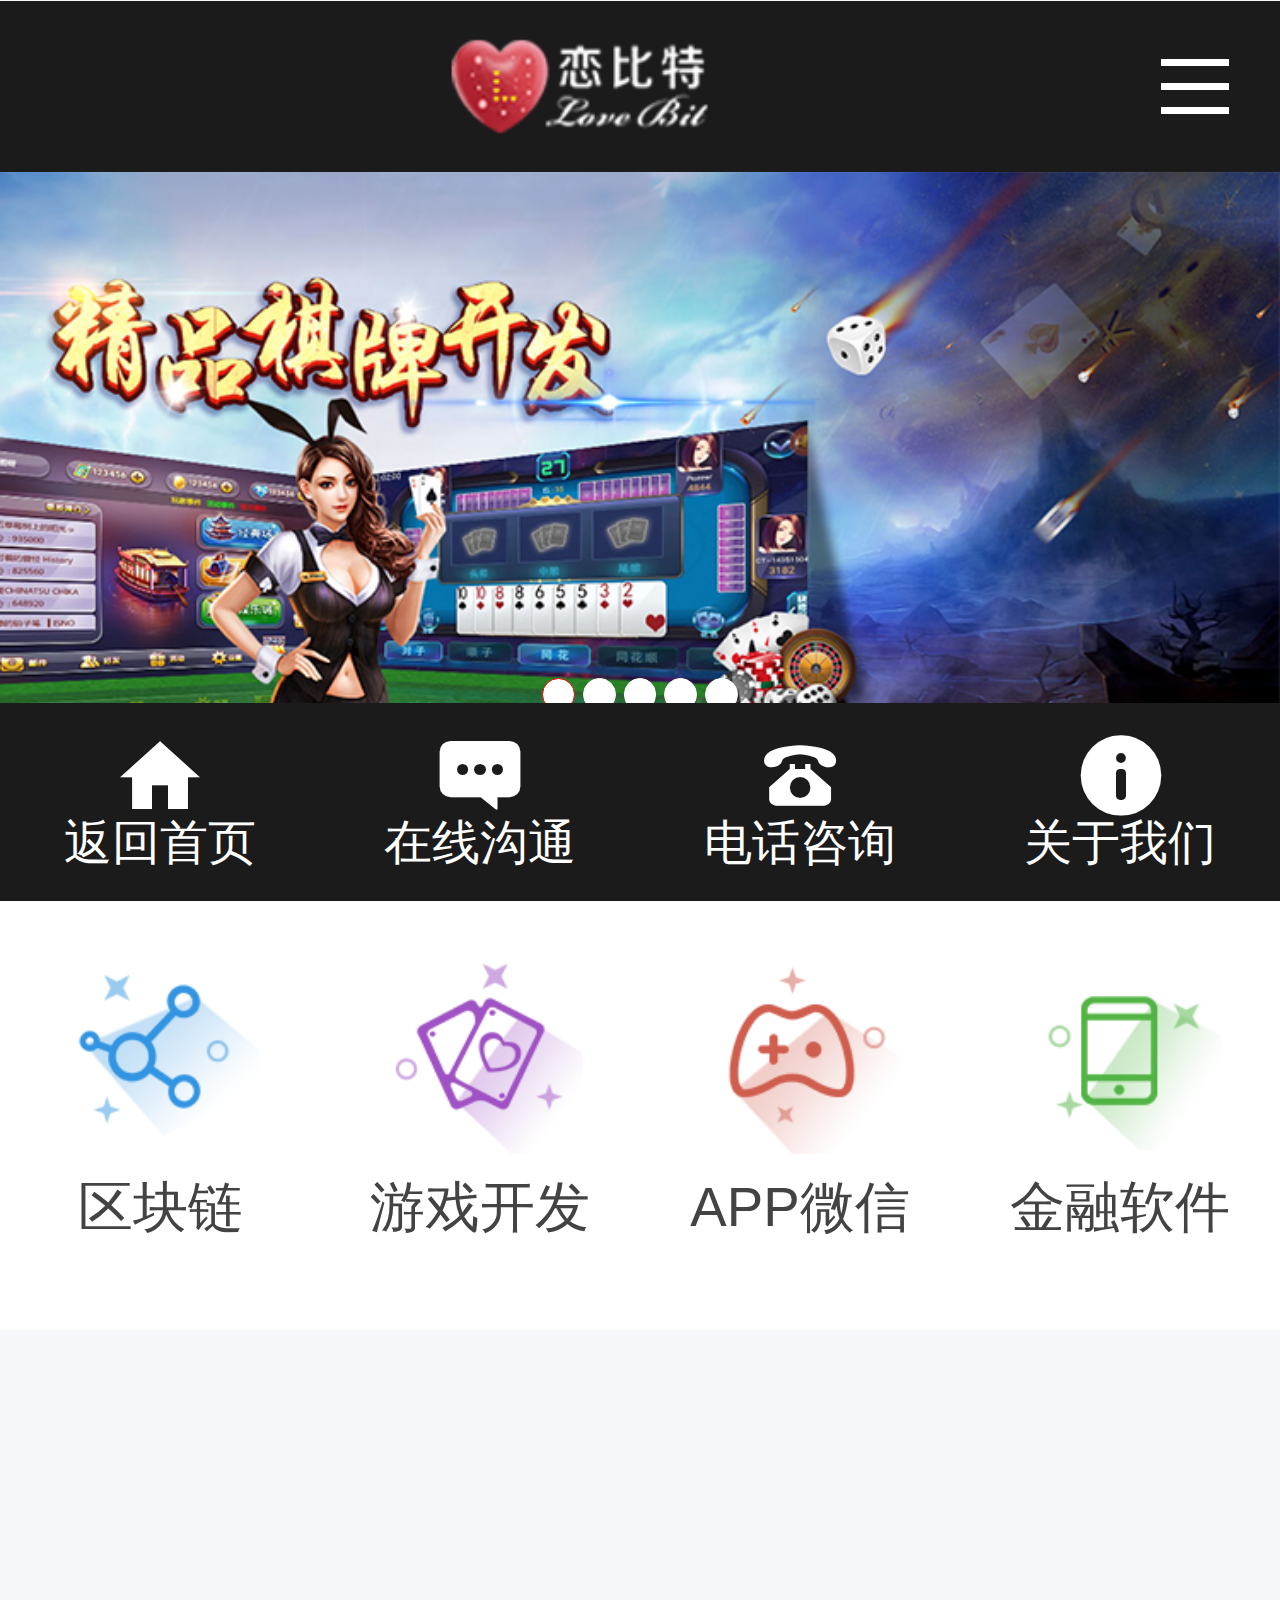
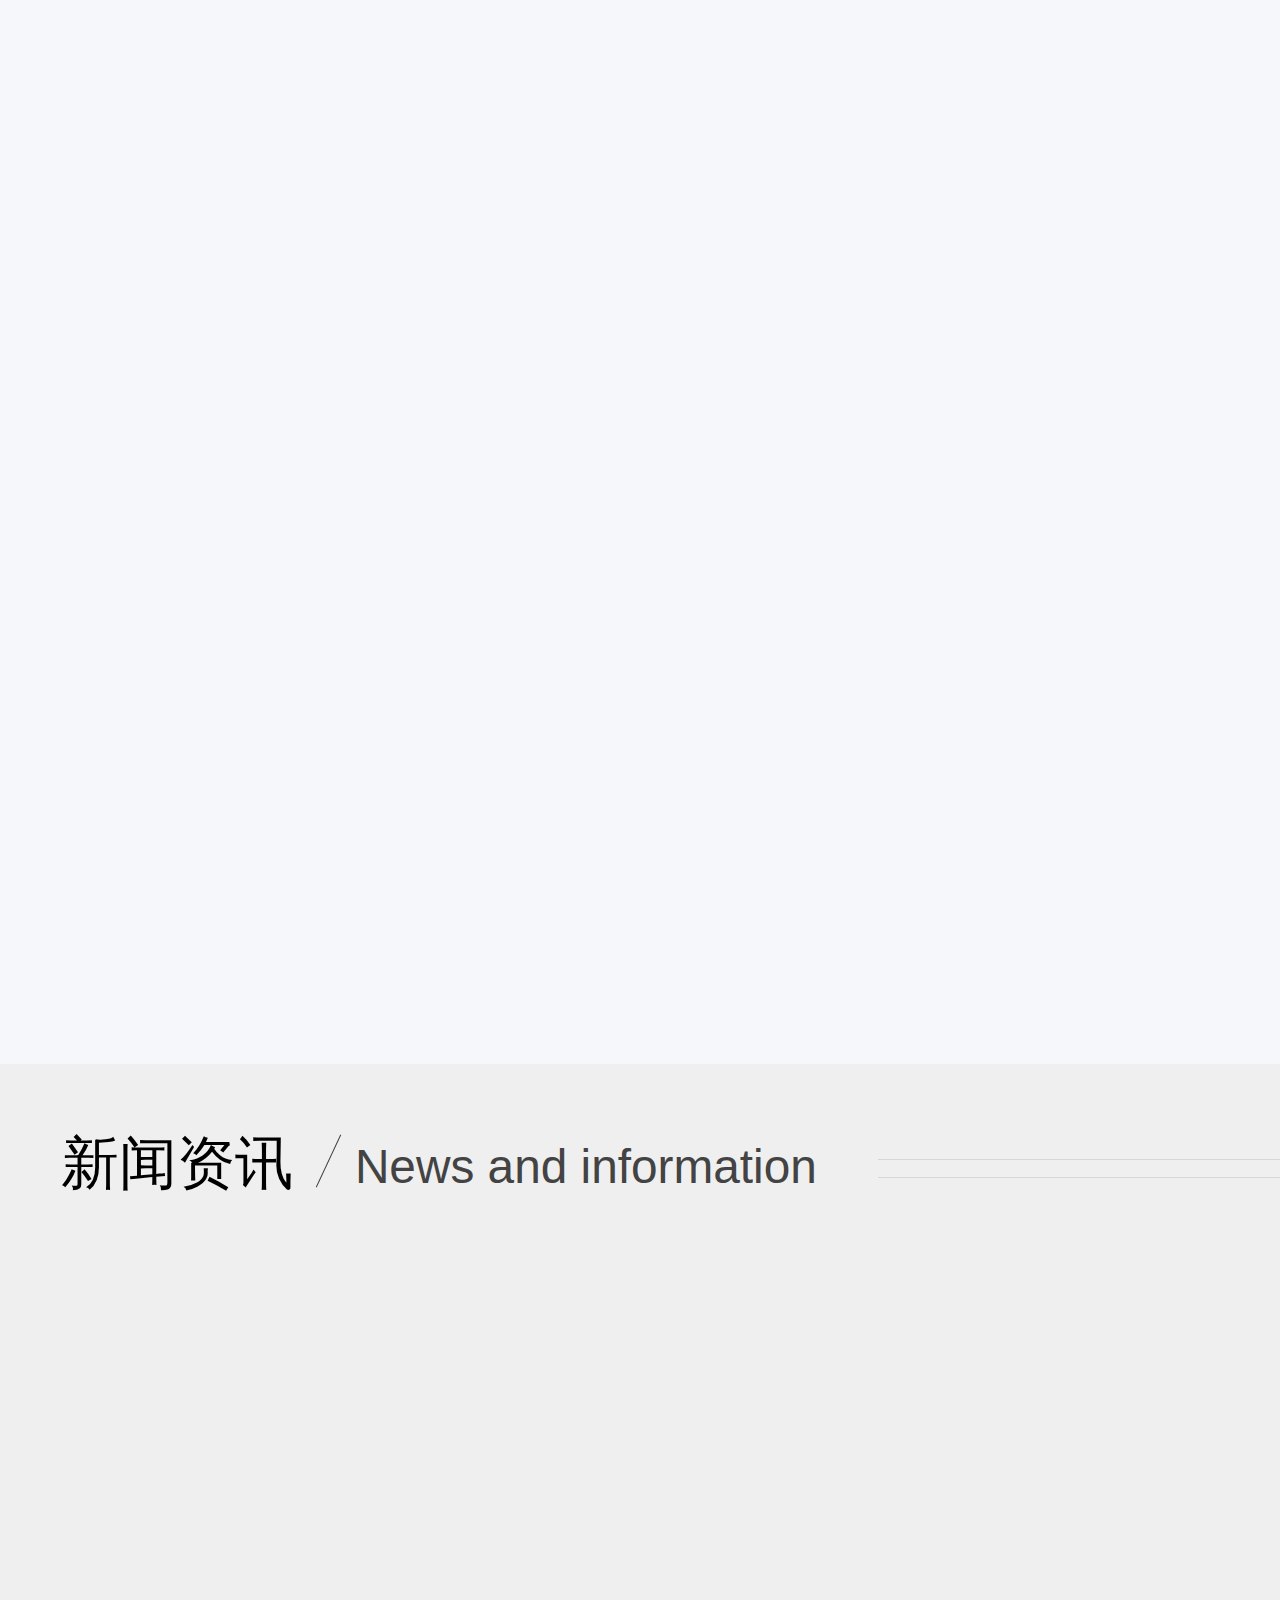
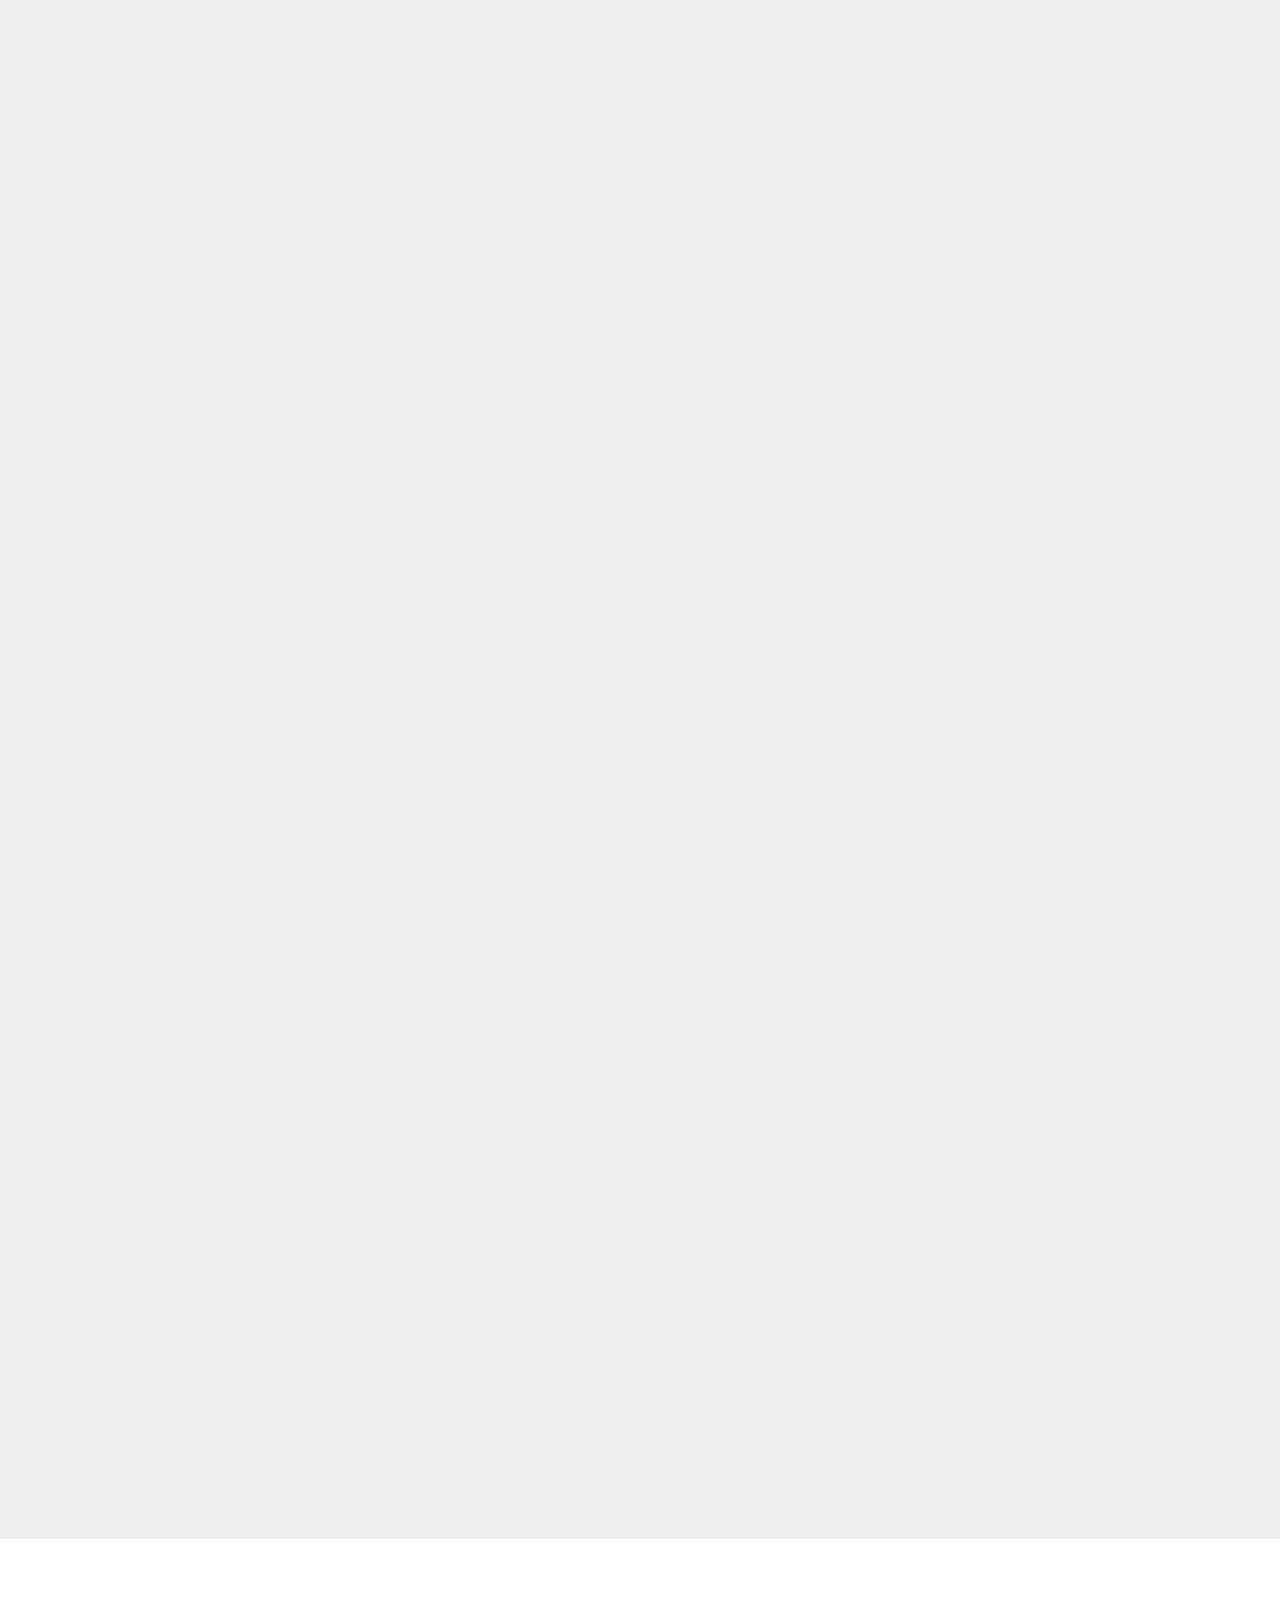
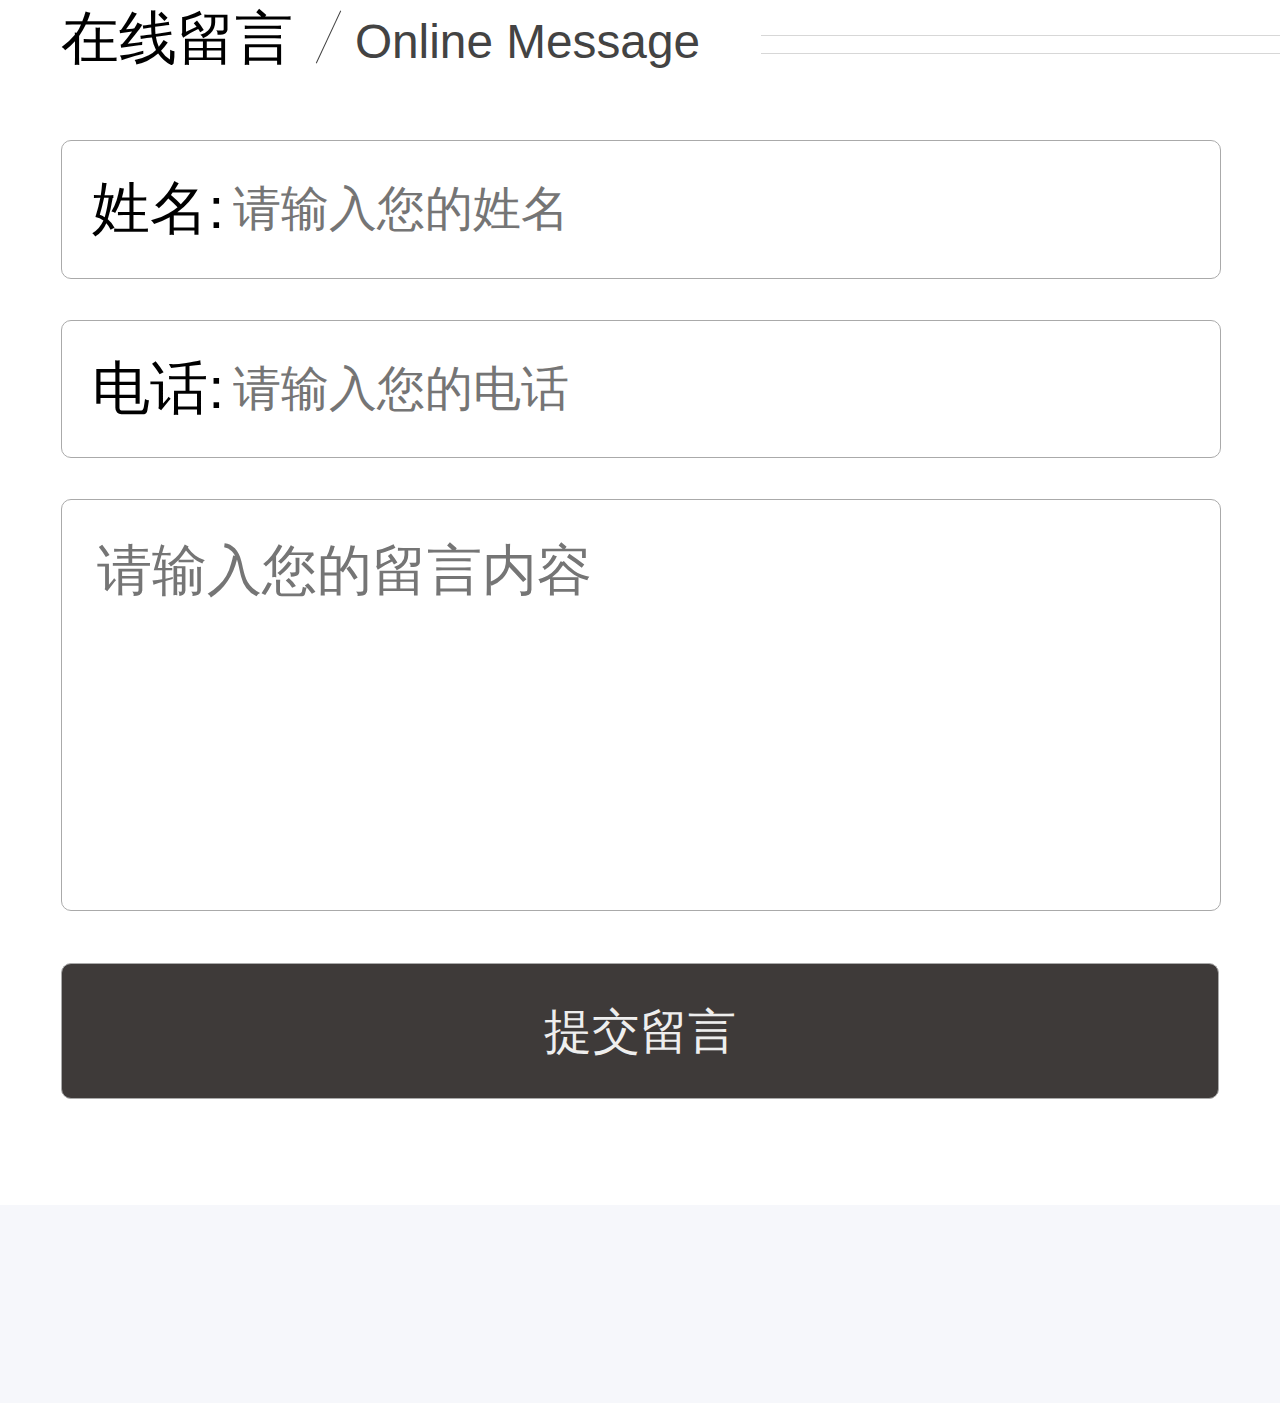
==== commit 98e96470: "1" ====
--- a/lbtMobile/index.html
+++ b/lbtMobile/index.html
@@ -105,43 +105,15 @@
 			</div>
 		</section>
 		<section class="sort-cont wow fadeInUp center animated" data-wow-delay="0.2s" id="bannerSwiper">
+			<div class="tiele-cont wow fadeInUp center animated" data-wow-delay="0.1s">
+				<h2 class="baise">主营业务<span><i></i>Main business</span></h2>
+				<div class="zhongx"></div>
+			</div>
 			<ul>
-				<li><a href=""><p class="lanse"><i class="biticon biticon-relation"></i></p><h1>区块链</h1></a></li>
-				<li><a href=""><p class="fense"><i class="biticon biticon-youxi1"></i></p><h1>游戏开发</h1></a></li>
-				<li><a href=""><p class="lvse"><i class="biticon biticon-shouji"></i></p><h1>APP微信</h1></a></li>
-				<li><a href=""><p class="chengse"><i class="biticon biticon-meiyuandollar155"></i></p><h1>金融软件</h1></a></li>
-			</ul>
-		</section>
-		<section class="business-cont" id="bannerSwiper">
-			<div class="tiele-cont wow fadeInUp center animated" data-wow-delay="0.1s">
-				<h2 class="huise">主营业务<span><i></i>Main business</span></h2>
-				<div class="zhongx"></div>
-			</div>
-			<ul class="business_list">
-				<li class="wow fadeInUp center animated" data-wow-delay="0.2s">
-					<a href="">
-						<h1><i class="biticon biticon-deploymentunit"></i><b></b>区块链<span>查看详情》</span></h1>
-						<p>区块链是分布式数据存储、点对点传输、共识机制、加密算法等计算机技术的新型应用模式。</p>
-					</a>
-				</li>
-				<li class="wow fadeInUp center animated" data-wow-delay="0.3s">
-					<a href="">
-						<h1><i class="biticon biticon-gameshield"></i><b></b>游戏开发<span>查看详情》</span></h1>
-						<p>手机游戏开发指专门制作和开发手机游戏。它的处理能力与台式机的标准处理能力相比很有限，但是足够运行一个小型的游戏。</p>
-					</a>
-				</li>
-				<li class="wow fadeInUp center animated" data-wow-delay="0.4s">
-					<a href="">
-						<h1><i class="biticon biticon-app"></i><b></b>APP微信<span>查看详情》</span></h1>
-						<p>手机APP应用软件制作和微信公众号、小程序开发，拥有一支热情专业的开发团队，用户的诉求就是恋比特的追求。</p>
-					</a>
-				</li>
-				<li class="wow fadeInUp center animated" data-wow-delay="0.5s">
-					<a href="">
-						<h1><i class="biticon biticon-jiaoyiguanli"></i><b></b>金融软件<span>查看详情》</span></h1>
-						<p>金融指货币的发行、流通和回笼，贷款的发放和收回，存款的存入和提取，汇兑的往来等经济活动。</p>
-					</a>
-				</li>
+				<li><a href=""><p><img src="img/business_01.png"></p><h1>区块链</h1></a></li>
+				<li><a href=""><p><img src="img/business_02.png"></p><h1>游戏开发</h1></a></li>
+				<li><a href=""><p><img src="img/business_03.png"></p><h1>APP微信</h1></a></li>
+				<li><a href=""><p><img src="img/business_04.png"></p><h1>金融软件</h1></a></li>
 			</ul>
 		</section>
 		<section class="product-cont wow fadeInUp center animated" data-wow-delay="0.1s" id="bannerSwiper">
@@ -241,7 +213,31 @@
 			</ul>
 			<div class="product_more wow fadeInRight center animated" data-wow-delay="0.2s"><a href="">MORE+</a></div>
 		</section>
-		<footer class="contact-cont wow fadeInUp center animated" data-wow-delay="0.14s" id="bannerSwiper">
+		<section class="liuyanban">
+			<div class="tiele-cont">
+				<h2 class="baise">在线留言<span><i></i>Online Message</span></h2>
+				<div class="zhongx"></div>
+			</div>
+			<form id="mess_form">
+                <fieldset class="message_board">
+                    <p class="mb_div">
+                        <label class="mynamel">姓名:</label>
+                        <input maxlength="5" id="mes_user"  required="姓名必填！！！"  placeholder="请输入您的姓名" type="text" name="mes_user" autocomplete="off">
+                    </p>
+                    <p class="mb_div">
+                        <label class="myphonel">电话:</label>
+                        <input maxlength="11" id="mes_phone" placeholder="请输入您的电话" type="text" name="mes_phone" autocomplete="off">
+                    </p>
+                    <p class="mb_div">
+                        <textarea maxlength="200" id="mes_content" required  name="mes_content" placeholder="请输入您的留言内容"></textarea>
+                    </p>
+                    <p class="mb_div">
+                        <button  type="button" onclick="comment()">提交留言</button>
+                    </p>
+                </fieldset>
+            </form>
+		</section>
+		<!-- <footer class="contact-cont wow fadeInUp center animated" data-wow-delay="0.14s" id="bannerSwiper">
 			<div class="tiele-cont">
 				<h2 class="baise">联系我们<span><i></i>Contact us</span></h2>
 				<div class="zhongx"></div>
@@ -252,7 +248,7 @@
 				<p>公司名称：恋比特国际科技发展(北京)有限责任公司</p>
 				<p>办公地址：北京市朝阳区建国门外大街甲6号D座28层</p>
 			</div>
-		</footer>
+		</footer> -->
 		
 	</div>
 	<script src="js/jquery-3.2.1.min.js"></script>
--- a/lbtMobile/css/public.css
+++ b/lbtMobile/css/public.css
@@ -72,7 +72,7 @@
     font-size: .28rem
 }
 textarea {
-    font-size: 24px
+    font-size: .28rem
 }
 a {
     color: #434343
--- a/lbtMobile/css/home.css
+++ b/lbtMobile/css/home.css
@@ -18,7 +18,7 @@
 }
 .sort-cont ul li{
     width: 25%;
-    padding: 0.4rem 0;
+    padding:0 0 0.4rem 0;
     display: -webkit-box;
     display: -ms-flexbox;
     display: flex;
@@ -331,6 +331,70 @@
     -o-text-overflow: ellipsis;
     text-overflow: ellipsis;
 }
+
+/*留言板*/
+.liuyanban{
+    width: 100%;
+    overflow: hidden;
+    padding-bottom: .38rem;
+    background: #FFF;
+
+}
+.message_board{
+    width: 6.78rem;
+    padding:0 .36rem ;
+    overflow: hidden;
+}
+.message_board .mb_div{
+    width: 6.78rem;
+    margin-bottom: .24rem;
+    position: relative;
+}
+.message_board .mb_div input,.message_board .mb_div textarea,.message_board .mb_div button{
+    background: none;
+    font-size: .28rem;
+    border-radius: 10px;
+    color: #EEE;
+    outline: 0 none;
+    border: 1px solid #AAA;
+}
+.message_board .mb_div input{
+    width: 5.78rem;
+    padding-left: 1rem;
+    height: .8rem;
+    line-height: 1rem;
+    
+}
+.message_board .mb_div textarea{
+    width: 6.38rem;
+    height: 2rem;
+    padding: .2rem;
+    font-size: .32rem;
+    overflow: hidden;
+}
+.message_board .mb_div button{
+    width: 6.78rem;
+    height: .8rem;
+    line-height: .8rem;
+    background: #3e3a39;
+    cursor:pointer;
+}
+.mynamel,.myphonel{
+    height: .8rem;
+    line-height: .8rem;
+    position: absolute;
+    top: 0;
+    left: .18rem;
+    color: #000;
+    font-size: .34rem;
+}
+.clear {
+  clear: both;
+  }
+.banner_main,.business,.product,.sell_div,.cooperation,.certificate{
+    overflow: hidden;
+}
+
 /*新闻资讯*/
 .contact-cont{
     width: 100%;
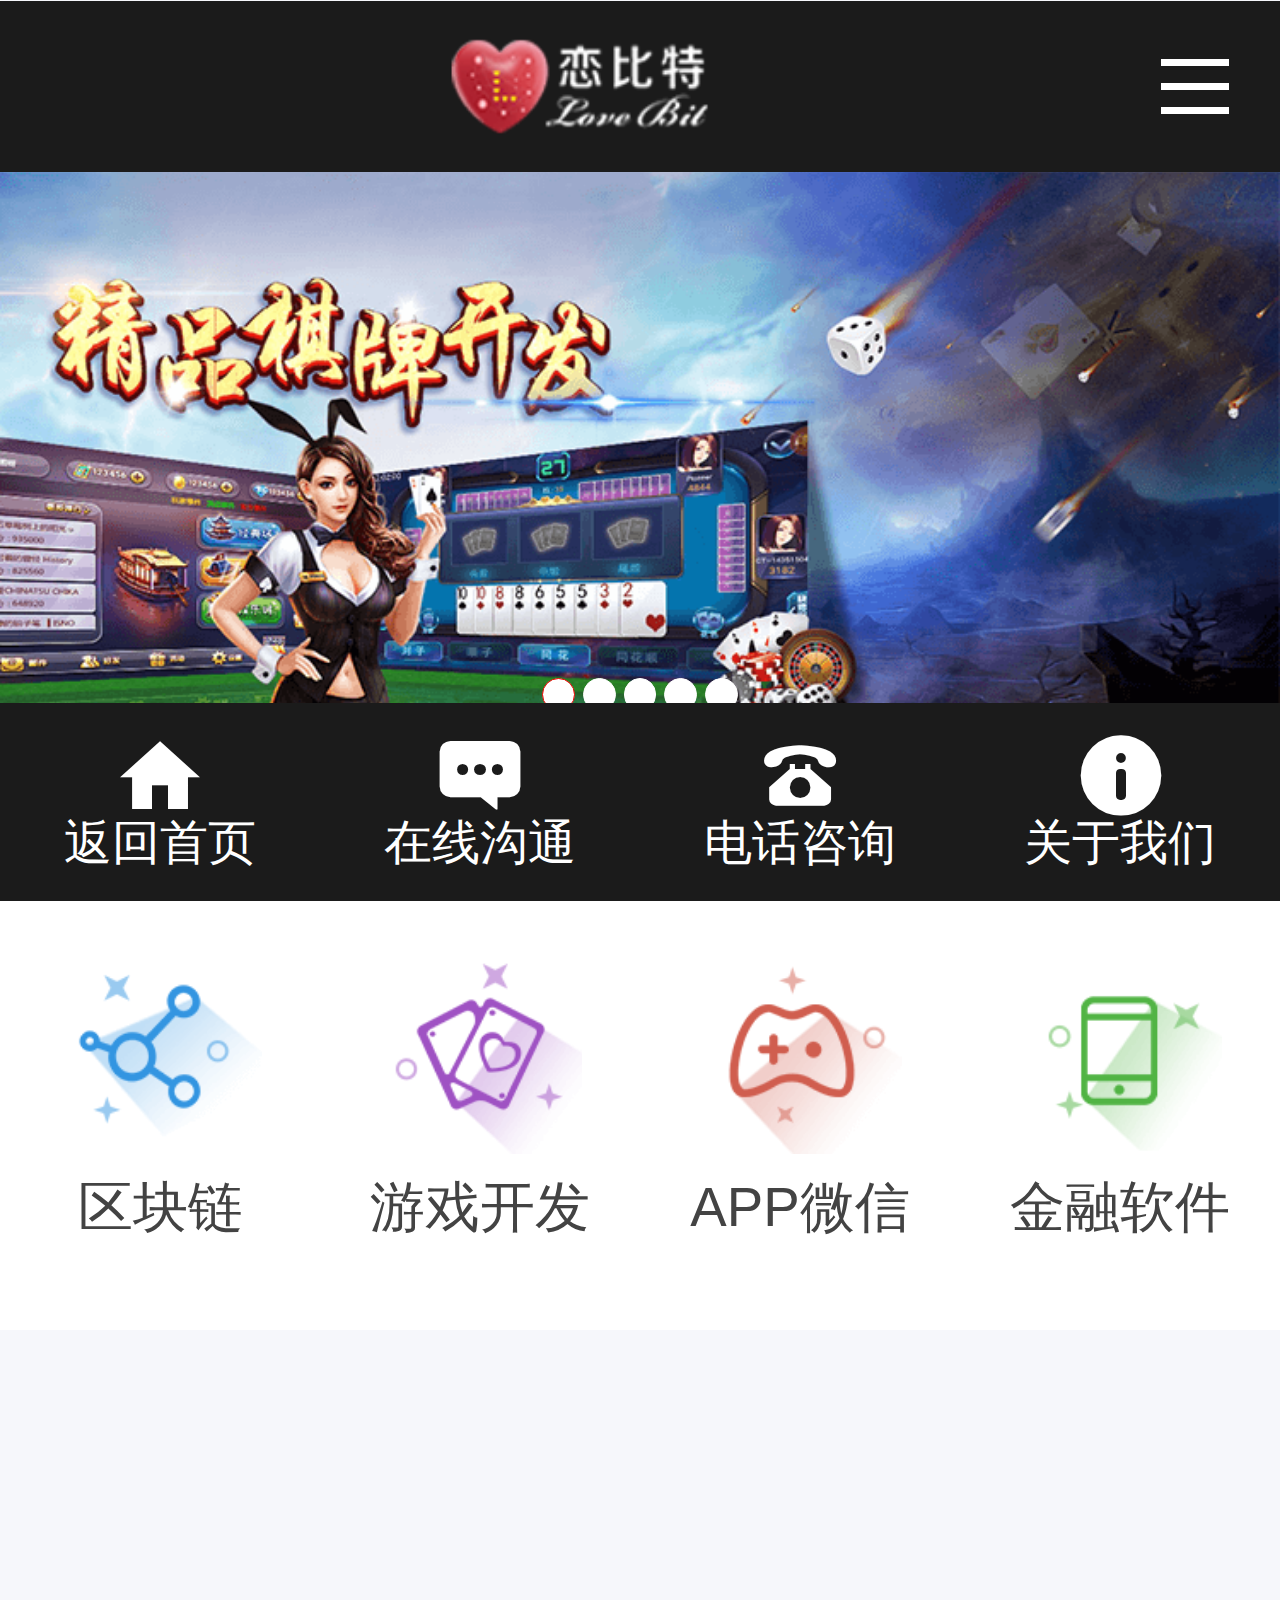
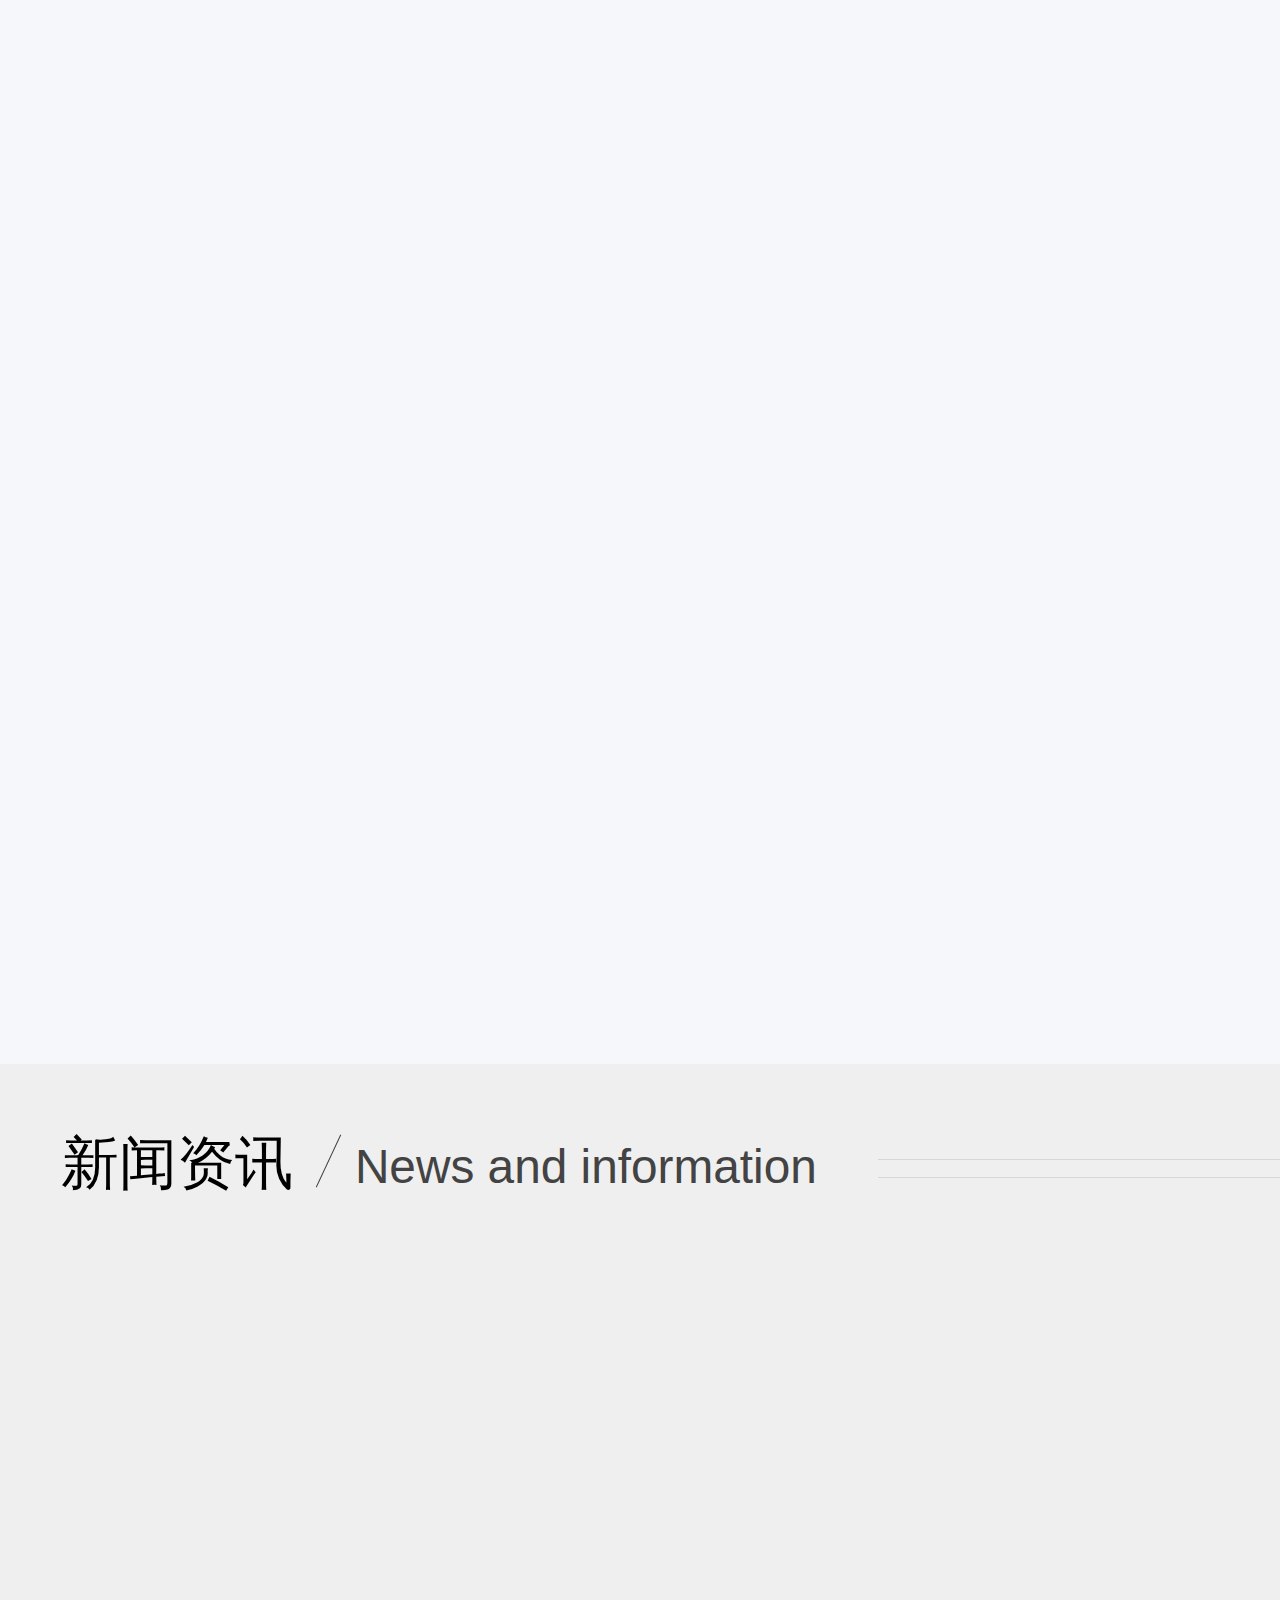
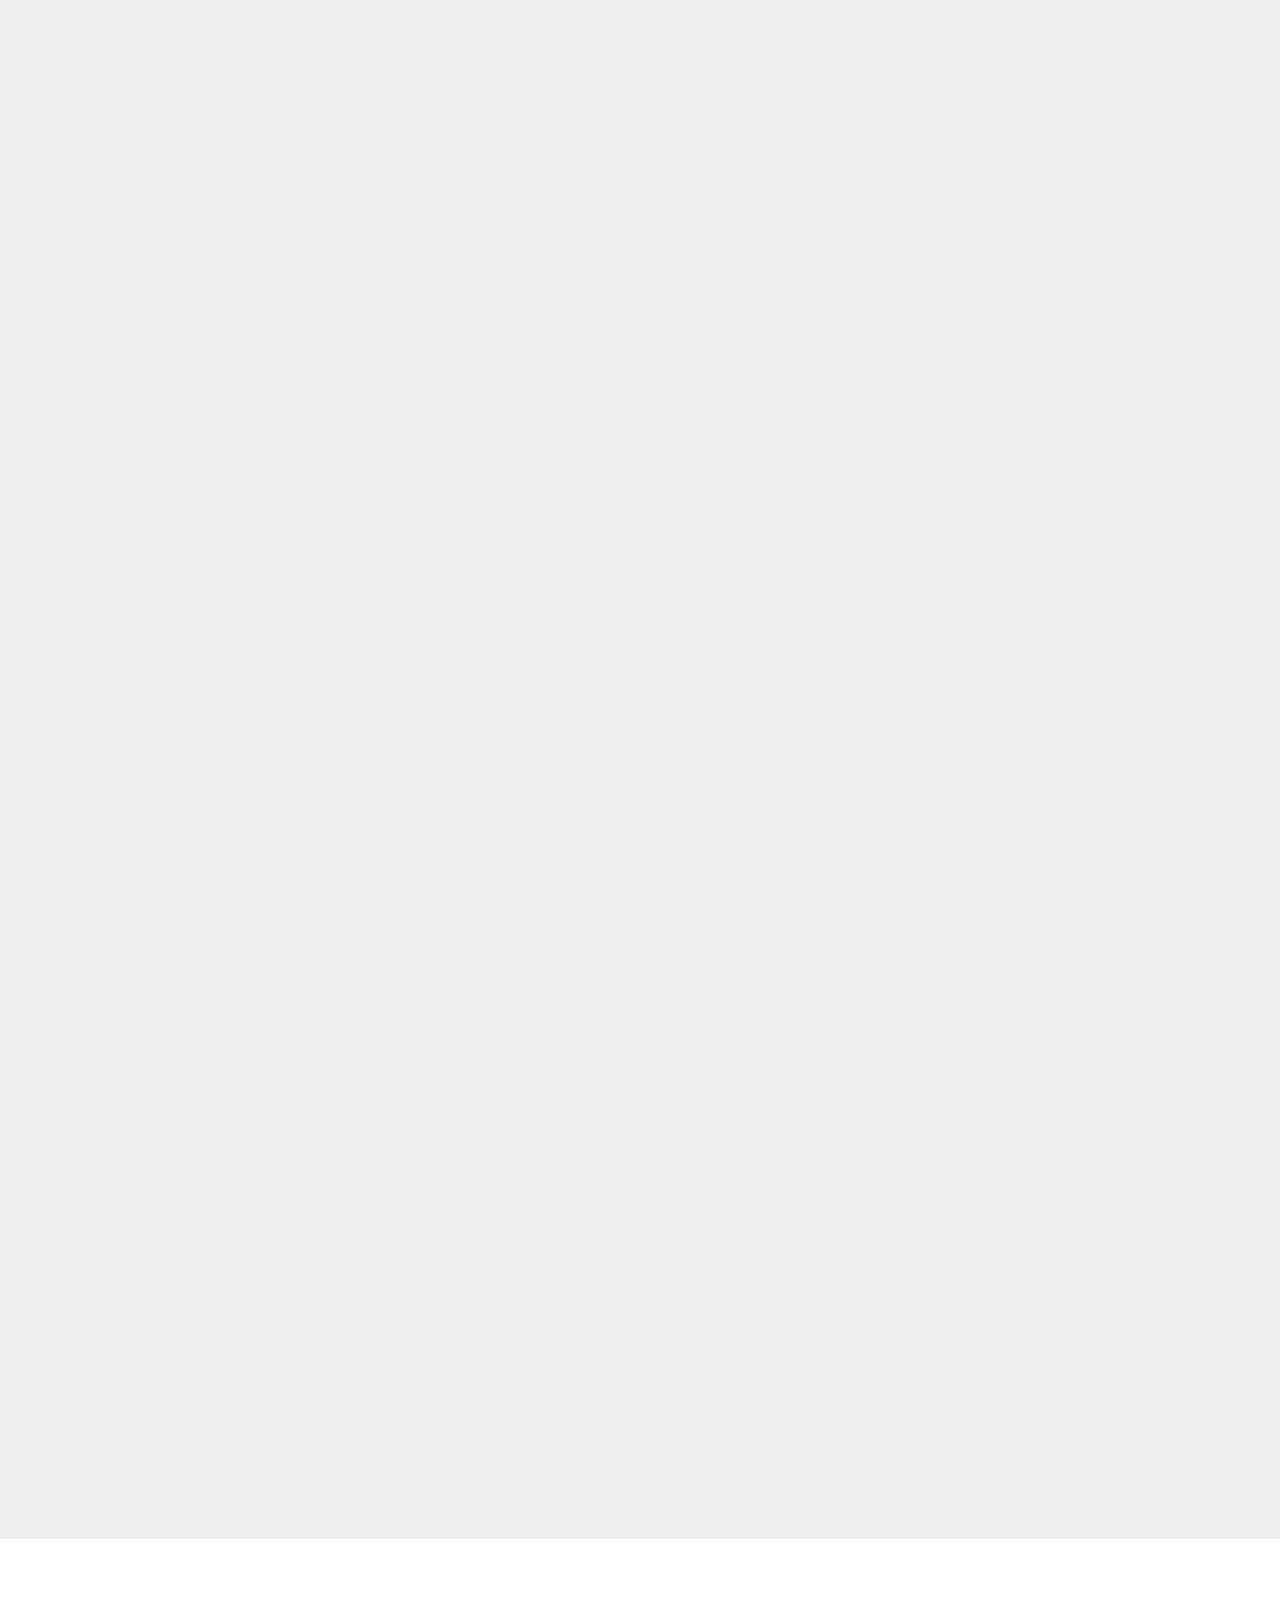
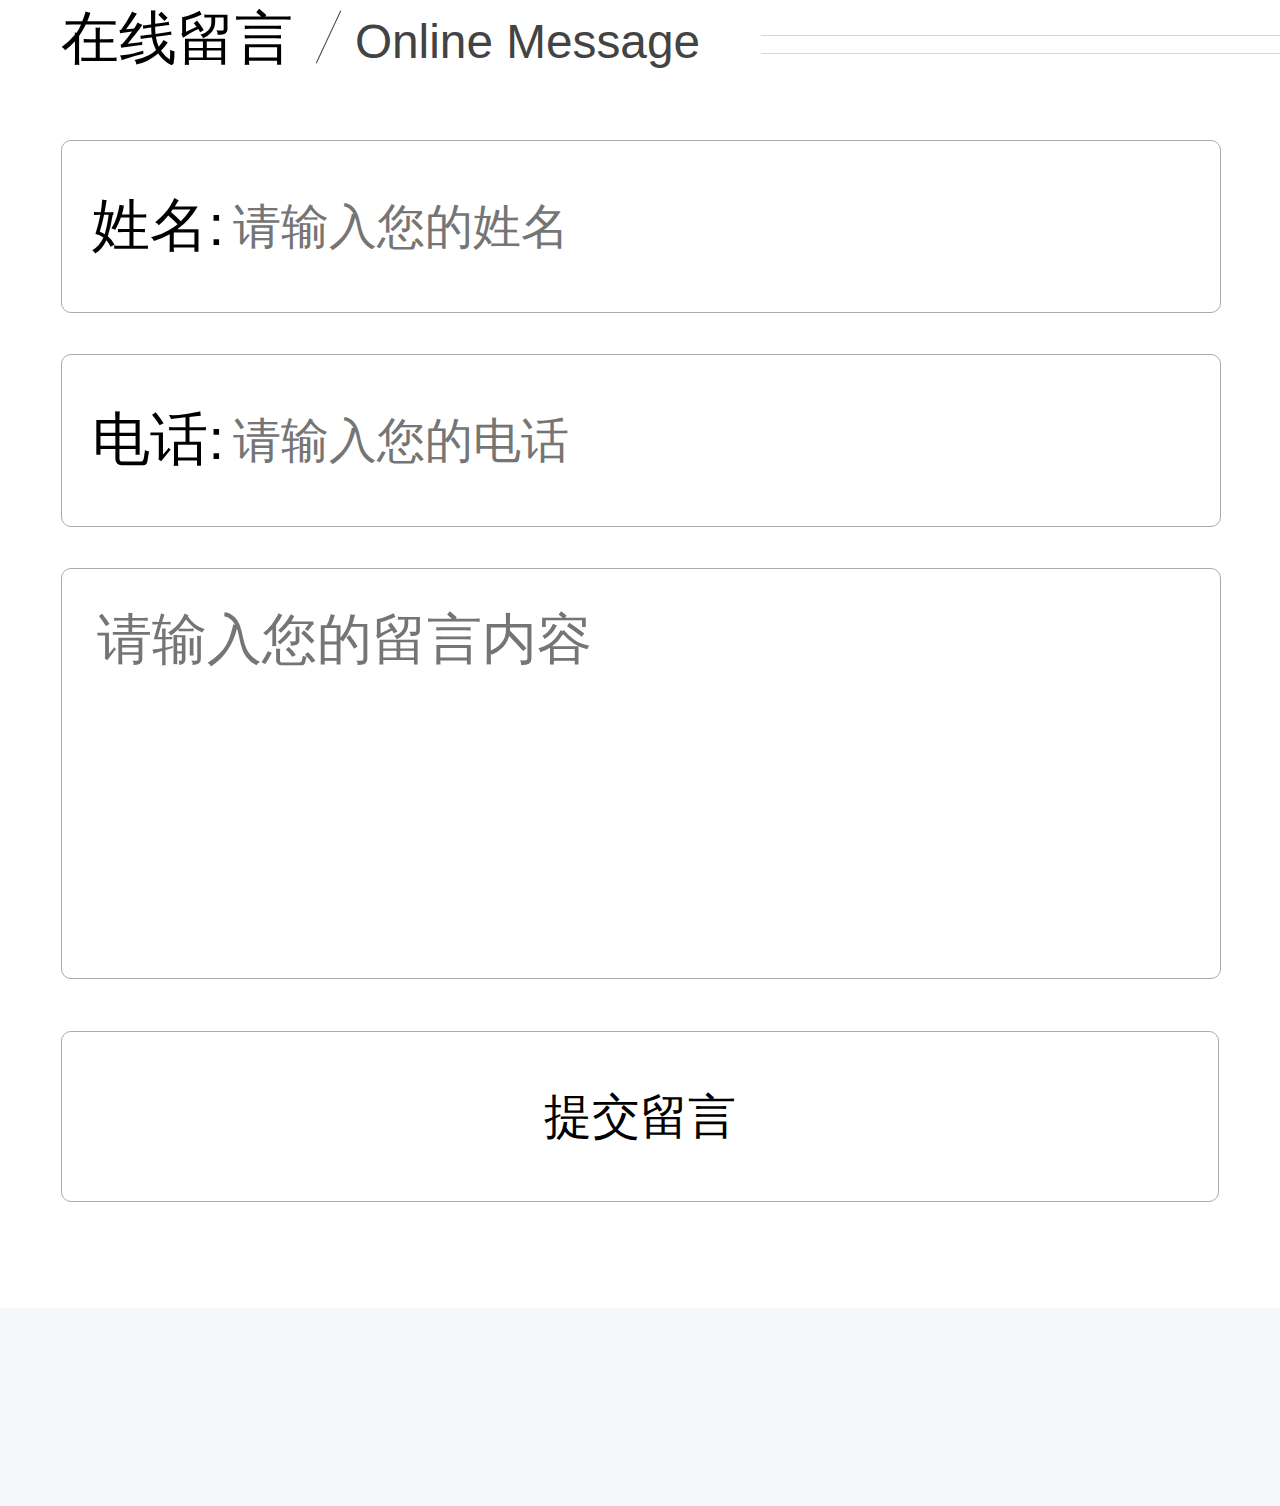
==== commit a0d8aef3: "1" ====
--- a/lbtMobile/index.html
+++ b/lbtMobile/index.html
@@ -61,7 +61,7 @@
 				<a href="Quality_service.html"><i class="nav-icon  biticon biticon-xihuan"></i><span>品质服务</span></a>
 			</li>
 			<li class="nav-list">
-				<a href=""><i class="nav-icon  biticon biticon-yonghuming"></i><span>关于我们</span></a>
+				<a href="about_us.html"><i class="nav-icon  biticon biticon-yonghuming"></i><span>关于我们</span></a>
 			</li>
 			<li class="nav-list">
 				<a href="News.html"><i class="nav-icon  biticon biticon-liebiaodaohang_zixun"></i><span>行业咨讯</span></a>
@@ -73,7 +73,7 @@
 				<li><a href=""><p><i class="footer-icon biticon biticon-htmal5icon06"></i></p><span>返回首页</span></a></li>
 				<li><a href=""><p><i class="footer-icon biticon biticon-tubiao313"></i></p><span>在线沟通</span></a></li>
 				<li><a href="tel:400-109-3531"><p><i class="footer-icon biticon biticon-dianhuaguhua"></i></p><span>电话咨询</span></a></li>
-				<li><a href=""><p><i class="footer-icon biticon biticon-guanyuwomen1"></i></p><span>关于我们</span></a></li>
+				<li><a href="about_us.html"><p><i class="footer-icon biticon biticon-guanyuwomen1"></i></p><span>关于我们</span></a></li>
 			</ul>
 		</section>
 		<!-- 底部导航 //-->
--- a/lbtMobile/font-icon/iconfont.css
+++ b/lbtMobile/font-icon/iconfont.css
@@ -1,10 +1,10 @@
 
 @font-face {font-family: "biticon";
-  src: url('iconfont.eot?t=1534761361900'); /* IE9*/
-  src: url('iconfont.eot?t=1534761361900#iefix') format('embedded-opentype'), /* IE6-IE8 */
-  url('[data-uri]') format('woff'),
-  url('iconfont.ttf?t=1534761361900') format('truetype'), /* chrome, firefox, opera, Safari, Android, iOS 4.2+*/
-  url('iconfont.svg?t=1534761361900#biticon') format('svg'); /* iOS 4.1- */
+  src: url('iconfont.eot?t=1534819802189'); /* IE9*/
+  src: url('iconfont.eot?t=1534819802189#iefix') format('embedded-opentype'), /* IE6-IE8 */
+  url('[data-uri]') format('woff'),
+  url('iconfont.ttf?t=1534819802189') format('truetype'), /* chrome, firefox, opera, Safari, Android, iOS 4.2+*/
+  url('iconfont.svg?t=1534819802189#biticon') format('svg'); /* iOS 4.1- */
 }
 
 .biticon {
@@ -16,6 +16,8 @@
 }
 
 .biticon-game:before { content: "\e6df"; }
+
+.biticon-dingzhijiaju:before { content: "\e619"; }
 
 .biticon-youxi:before { content: "\e643"; }
 
@@ -32,6 +34,8 @@
 .biticon-guanyuwomen1:before { content: "\e61e"; }
 
 .biticon-icon:before { content: "\e666"; }
+
+.biticon-xiaoxi:before { content: "\e6c7"; }
 
 .biticon-dianhua:before { content: "\e60a"; }
 
@@ -79,6 +83,8 @@
 
 .biticon-relation:before { content: "\e6dd"; }
 
+.biticon-aixin:before { content: "\e605"; }
+
 .biticon-deploymentunit:before { content: "\e7d2"; }
 
 .biticon-heart:before { content: "\e7e2"; }
--- a/lbtMobile/css/home.css
+++ b/lbtMobile/css/home.css
@@ -354,15 +354,15 @@
     background: none;
     font-size: .28rem;
     border-radius: 10px;
-    color: #EEE;
+    color: #000;
     outline: 0 none;
     border: 1px solid #AAA;
 }
 .message_board .mb_div input{
     width: 5.78rem;
     padding-left: 1rem;
-    height: .8rem;
-    line-height: 1rem;
+    height: 1rem;
+    line-height: 12em;
     
 }
 .message_board .mb_div textarea{
@@ -374,14 +374,24 @@
 }
 .message_board .mb_div button{
     width: 6.78rem;
-    height: .8rem;
-    line-height: .8rem;
-    background: #3e3a39;
+    height: 1rem;
+    line-height: 1rem;
+    font-size: .32rem
+    background: #efecf0;
+    color: #000;
     cursor:pointer;
+    -webkit-transition: all 0.5s;
+    -moz-transition: all 0.5s;
+    -o-transition: all 0.5s;
+    transition: all 0.5s;
+}
+.message_board .mb_div button:hover{
+    color: #FFF;
+    background: #cf0f32;
 }
 .mynamel,.myphonel{
-    height: .8rem;
-    line-height: .8rem;
+    height: 1rem;
+    line-height: 1rem;
     position: absolute;
     top: 0;
     left: .18rem;
@@ -560,7 +570,7 @@
 .qs_text h1{
     font-weight: 530;
     padding-bottom: .1rem;
-    color: #000;
+    color: #505050;
     display: block;
     border-bottom: 1px solid #e5e5e5;
     overflow: hidden;
@@ -572,10 +582,242 @@
     padding-top: .04rem;
     line-height: .30rem;
     font-size: .24rem;
-    color: #434343;
+    color: #8d8d8d;
     text-overflow: ellipsis; 
     display: -webkit-box; 
     overflow: hidden; 
     -webkit-box-orient: vertical; 
     -webkit-line-clamp: 3;
-}+}
+.fwln-cont{
+    width: 100%;
+    overflow: hidden;
+    padding-bottom: .38rem;
+    background: url(../img/pinz_bg.png) top center no-repeat;
+    background-size: 100% 100%;
+}
+.fwln-cont .fwln_text{
+    width: 6.78rem;
+    padding: .36rem ;
+    overflow: hidden;
+    padding-bottom: 0;
+}
+.fwln-cont .fwln_text p{
+    padding: .2rem;
+    line-height: .36rem;
+    text-indent: 2em;
+    color: #FFF;
+    font-size: .28rem;
+}
+.technology{
+    width: 6.06rem;
+    margin: .36rem;
+    padding: .26rem .36rem;
+    border-radius: .1rem;
+    overflow: hidden;
+    -moz-box-shadow:0px 0px 10px #b3b2b2;
+    -webkit-box-shadow:0px 0px 10px #b3b2b2;
+    box-shadow:0px 0px 10px #b3b2b2;    
+}
+#jiShu{
+    width: 100%;
+    height: .6rem;
+    border-bottom: 1px solid #e5e5e5
+}
+#jiShu a{
+    width: 32.26%;
+    height: .6rem;
+    font-size: .34rem;
+    line-height: .4rem;
+    text-align: center;
+    color: #525252;
+    display: inline-block;
+}
+#jiShu a i{
+    color: #4c4c4c;
+    margin-right: .04rem;
+ -webkit-transition: all 0.5s;
+    -moz-transition: all 0.5s;
+    -o-transition: all 0.5s;
+    transition: all 0.5s;
+}
+.jishu_hover,#jiShu a:hover{
+    color: #1d53c2!important;
+    border-bottom: .02rem solid #1d53c2!important;
+}
+#jiShu a.jishu_hover i,#jiShu a:hover i{
+    color: #1d53c2!important;
+    margin-right: .04rem;
+}
+.jishutab{
+    width: 100%;
+    padding-top: .2rem;
+}
+.jishubox{
+    width:100%;
+    height:100%;
+    display: none;
+    position:relative;
+ -webkit-transition: all 0.5s;
+    -moz-transition: all 0.5s;
+    -o-transition: all 0.5s;
+    transition: all 0.5s;
+}
+.jishubox li{
+    line-height: .4rem;
+    color: #8d8d8d;
+}
+/*关于我们*/
+#auBgimg{
+    height: 2.4rem;
+    background: url(../img/about_usbg.png) top center no-repeat;
+    background-size: 100% 100%;
+}
+.about_us{
+    width: 6.78rem;
+    padding:.36rem ;
+    padding-bottom: 0;
+    overflow: hidden;
+}
+.huanjing p{
+    padding:0 .1rem;
+}
+.huanjing p img{
+    width: 100%;
+}
+.au_text{
+    padding: .2rem 0;
+}
+.au_text p{
+    padding: .1rem 0;
+    color: #8d8d8d;
+    text-indent: 2em;
+    line-height: .44rem!important;
+}
+/*发展历程*/
+.fzlc_text{ 
+    width: 100%;
+    padding-bottom: 0;
+    overflow: hidden;
+}
+
+.fzlc_text li{
+    padding:0 .36rem ;
+    overflow: hidden;
+    position: relative;
+}
+.fzlc_text li:before{
+    width: .02rem;
+    height: .36rem;
+    content: "";
+    top: 0rem;
+    left: 1.02rem;
+    position: absolute;
+    z-index: 1;
+    background: #1d53c2;
+}
+.fzlc_text li:after{
+    width: .02rem;
+    height: .36rem;
+    content: "";
+    bottom: 0;
+    left: 1.02rem;
+    position: absolute;
+    z-index: 1;
+    background: #1d53c2;
+}
+.fzlc_text .topbef:before{
+    width: 0;
+    height: 0;
+    content: "";
+}
+.fzlc_text .botbef:after{
+    width: 0;
+    height: 0;
+    content: "";
+}
+.fzlc_text li div{
+    float: left;
+    padding: .36rem 0;
+
+}
+.fzlc_text li span{
+    width: 1rem;
+    height: 1rem;
+    font-size: 0.28rem;
+    padding: .18rem;
+    border-radius: 50%;
+    position: relative;
+    z-index: 3;
+    color: #FFF;
+    text-align: center;
+    background: #8d8d8d;
+    background: -webkit-radial-gradient(circle, #2abad8, #1d7cc2); /* Safari 5.1 - 6.0 */
+    background: -o-radial-gradient(circle, #2abad8, #1d7cc2); /* Opera 11.6 - 12.0 */
+    background: -moz-radial-gradient(circle, #2abad8, #1d7cc2); /* Firefox 3.6 - 15 */
+    background: radial-gradient(circle, #2abad8, #1d7cc2); /* 标准的语法 */
+    display: table-cell;
+    vertical-align: middle;
+}
+.fzlc_text li span:before{
+    width: 1.4rem;
+    height: 1.4rem;
+    content: "";
+    border-radius: 50%;
+    top: -.04rem;
+    left: -.04rem;
+    position: absolute;
+    border:.01rem solid #1d53c2;
+    z-index: 2;
+}
+
+.fzlc_text li span:after{
+    width: 1.5rem;
+    height: 1.5rem;
+    content: "";
+    border-radius: 50%;
+    top: -.08rem;
+    left: -.08rem;
+    position: absolute;
+    z-index: 1;
+    -moz-box-shadow:0px 0px 10px #1d53c2;
+    -webkit-box-shadow:0px 0px 10px #1d53c2;
+    box-shadow:0px 0px 10px #1d53c2;  
+}
+.fzlc_text p{
+    height: 1.72rem;
+    font-size: 0.23rem;
+    overflow: hidden;
+    position: relative;
+    color: #343434;
+    padding: .18rem 0 .18rem .5rem;
+    display: table-cell;
+    vertical-align: middle;
+}
+.fzlc_text li p:after{
+    width: .1rem;
+    height: .1rem;
+    content: "";
+    border-radius: 50%;
+    top: 50%;
+    margin-top: -.05rem;
+    left: .25rem;
+    position: absolute;
+    z-index: 1;
+    background: #1d53c2;
+}
+/*百度地图*/
+#baiduMap{
+    width: 100%;
+    height: 5rem;
+}
+#baiduMap .baiduMap_title{
+    line-height: 32px;
+    font-size: 14px;
+    font-weight: bold;
+}
+
+#baiduMap .baiduMap_text{
+    line-height: 32px;
+    font-size: 14px;
+}
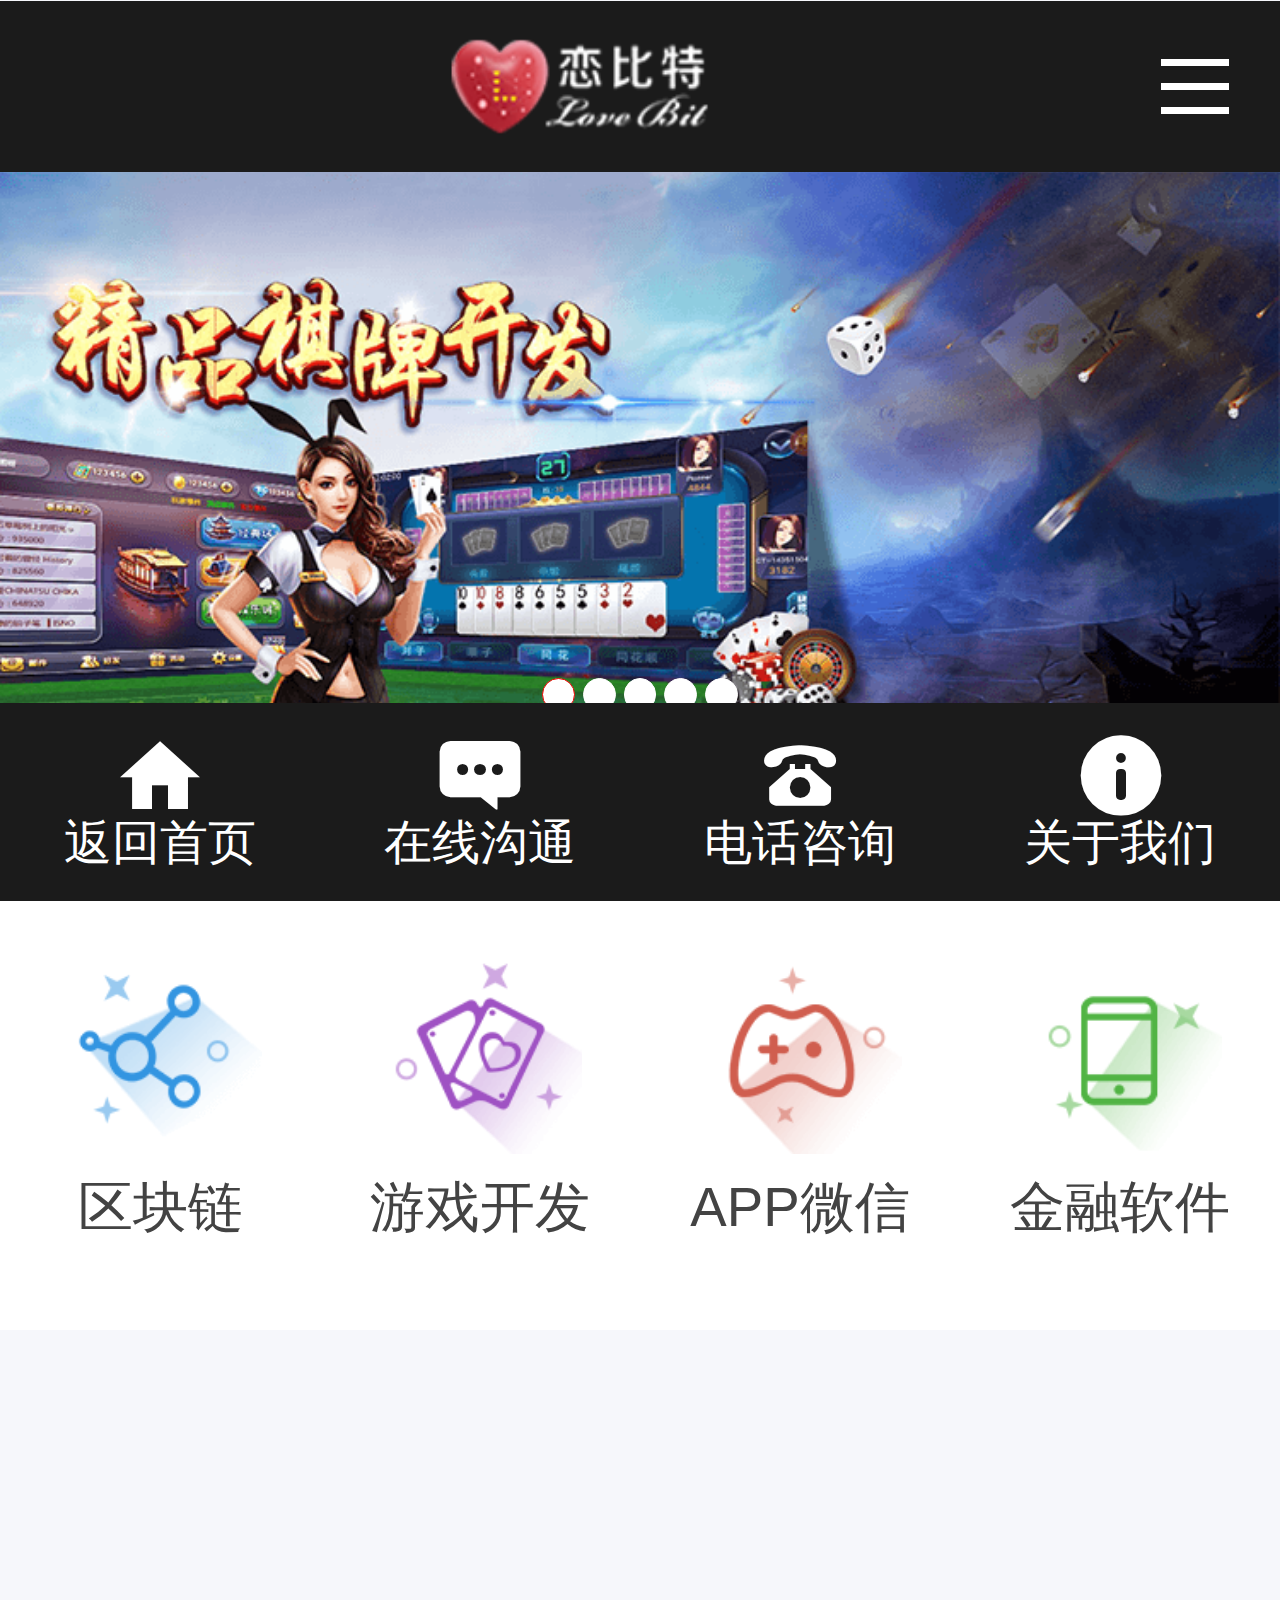
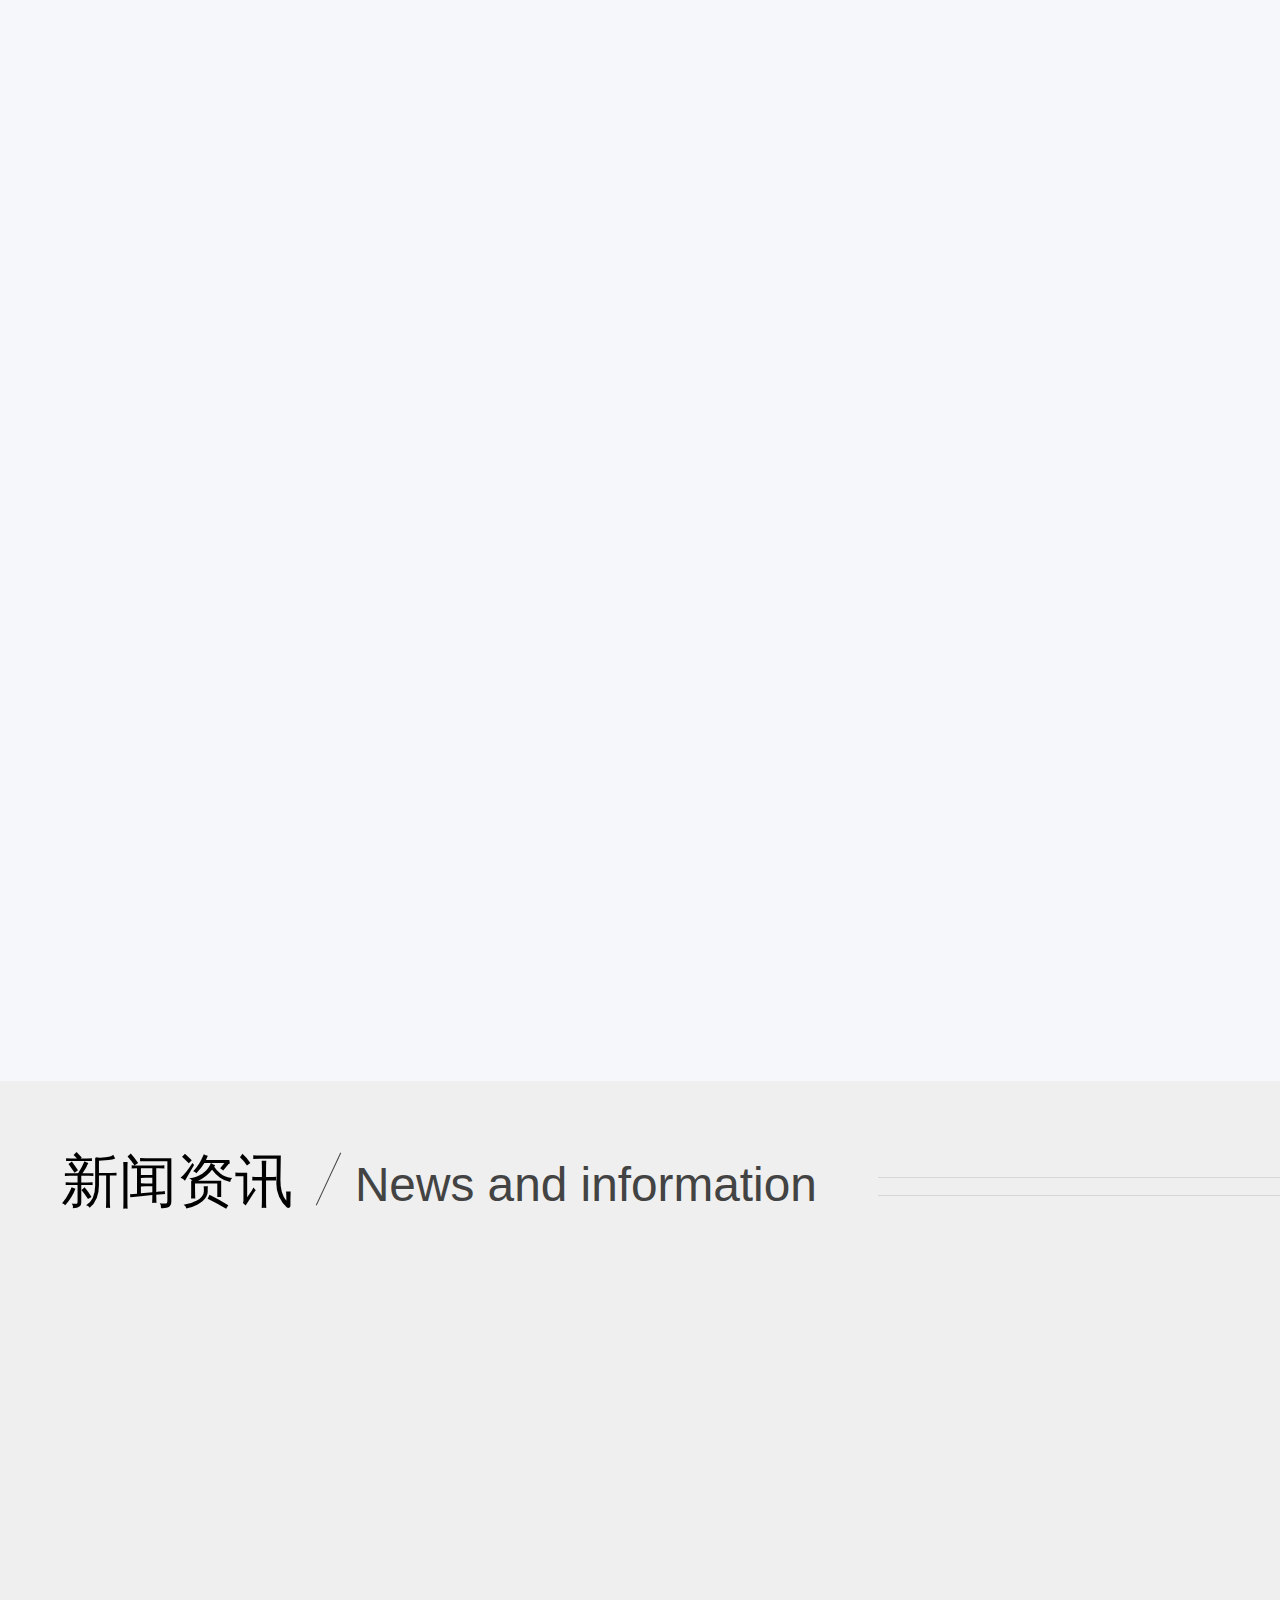
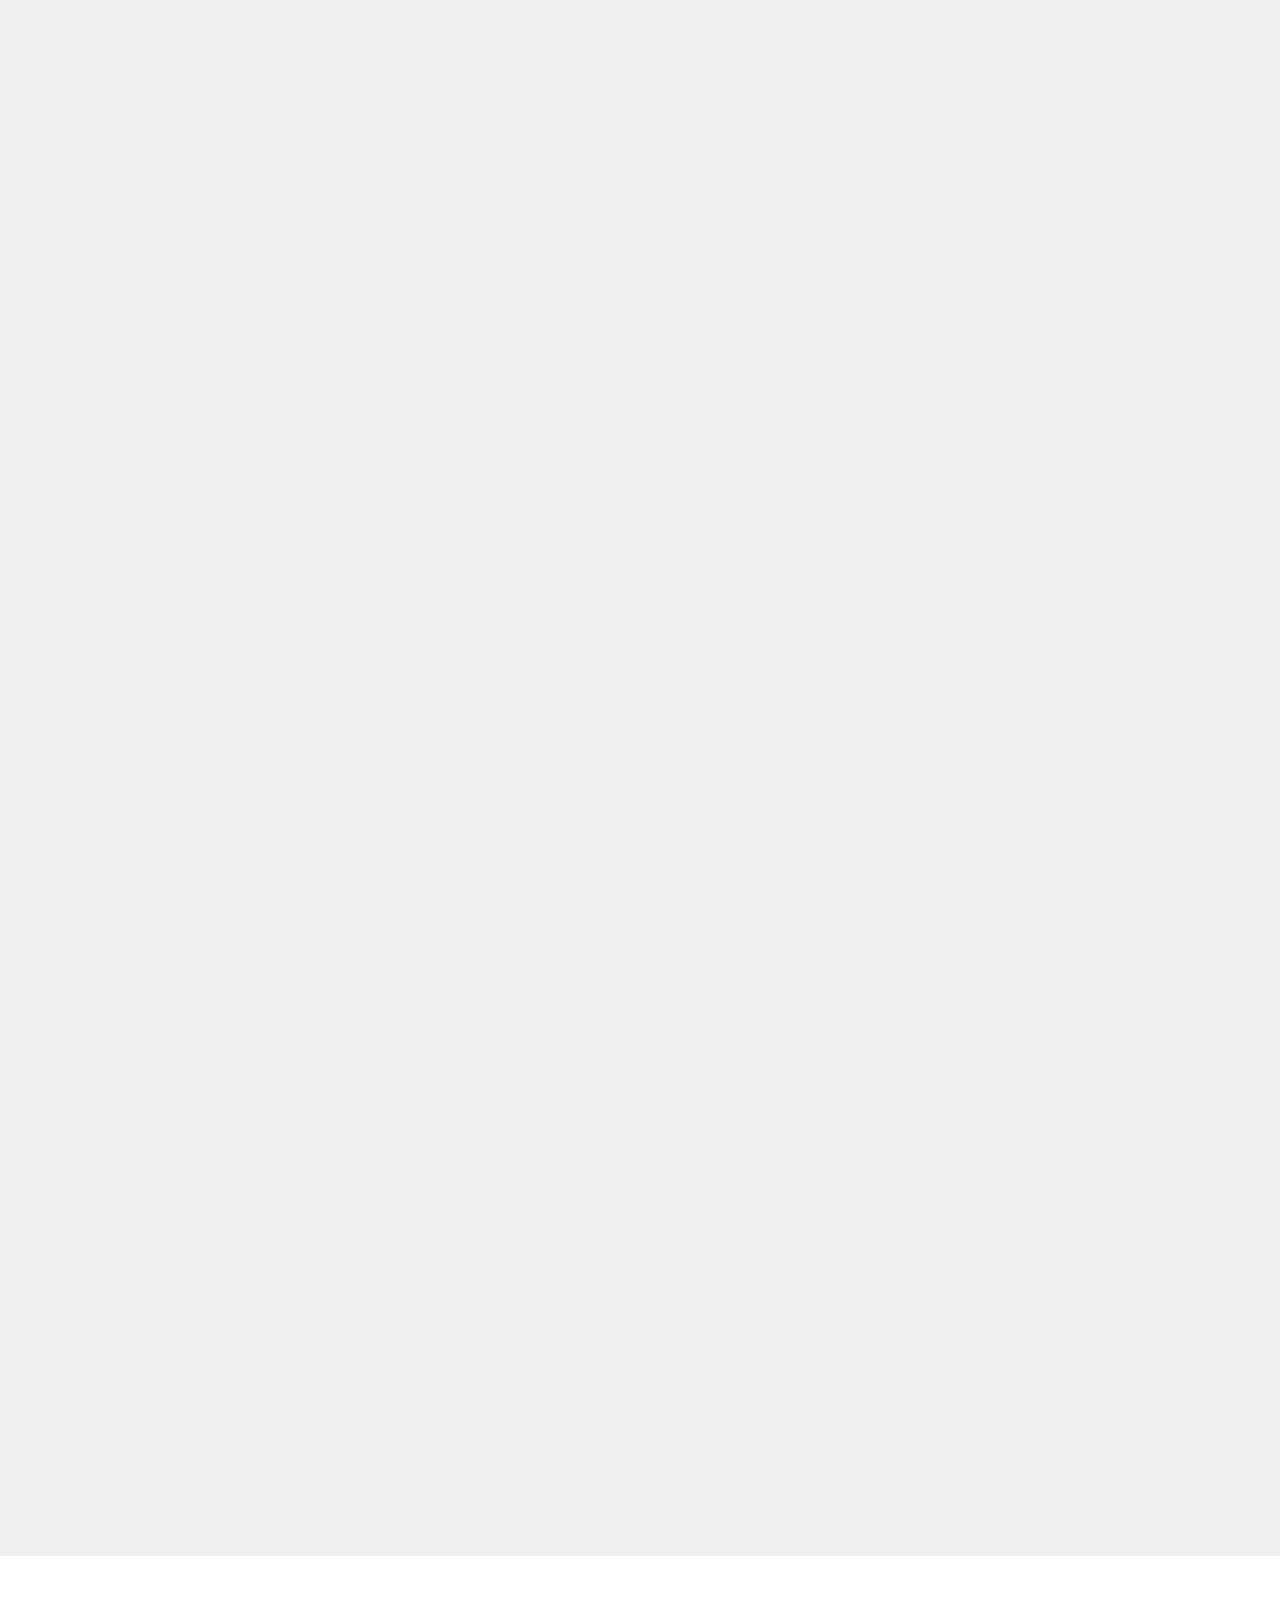
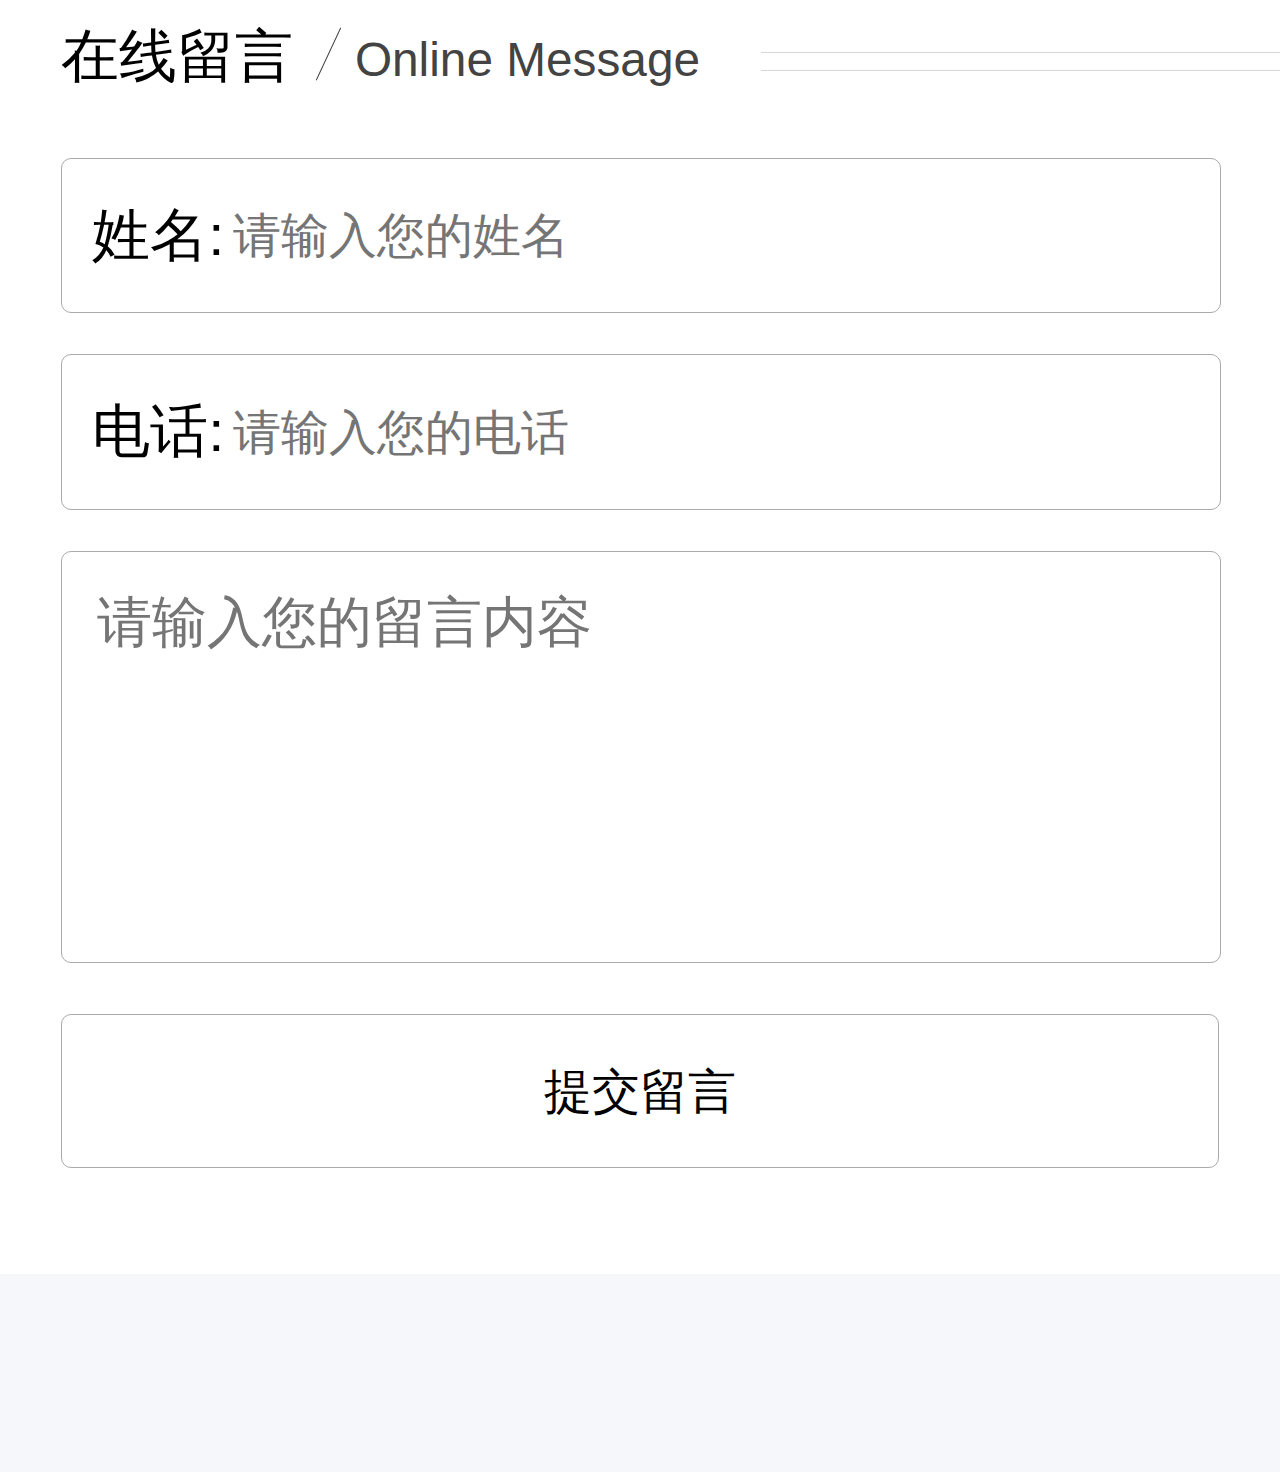
==== commit 80d9c3aa: "1" ====
--- a/lbtMobile/index.html
+++ b/lbtMobile/index.html
@@ -121,28 +121,90 @@
 				<h2 class="baise">特色产品<span><i></i>Characteristic product</span></h2>
 				<div class="zhongx"></div>
 			</div>
-			<div class="product_tab shenqi1 wow fadeInRight center animated" data-wow-delay="0.2s">
-				<a class="shenqi2 rightB hover_tab" href="">区块链</a>
-				<a class="shenqi2 rightB" href="">小游戏</a>
-				<a class="shenqi2 rightB" href="">特色棋牌</a>
-				<a class="shenqi2 rightB" href="">金融软件</a>
-				<a class="shenqi2" href="">APP微信</a>
-			</div>
-			<ul class="product_list">
-				<li class="wow fadeInUp center animated" data-wow-delay="0.3s">
-					<a href=""><img src="img/product_01.png"><h1>区块链技术开发</h1></a>
-				</li>
-				<li class="wow fadeInUp center animated" data-wow-delay="0.35s">
-					<a href=""><img src="img/product_01.png"><h1>区块链项目服务</h1></a>
-				</li>
-				<li class="wow fadeInUp center animated" data-wow-delay="0.4s">
-					<a href=""><img src="img/product_01.png"><h1>区块链生态</h1></a>
-				</li>
-				<li class="wow fadeInUp center animated" data-wow-delay="0.45s">
-					<a href=""><img src="img/product_01.png"><h1>区块链开发支持</h1></a>
-				</li>
-			</ul>
-			<div class="product_more wow fadeInRight center animated" data-wow-delay="0.2s"><a href="">MORE+</a></div>
+			<div id="jiShu" class="product_tab shenqi1 wow fadeInRight center animated" data-wow-delay="0.2s">
+				<a class="shenqi2 rightB jishu_hover">区块链开发</a>
+				<a class="shenqi2 rightB">区块链服务</a>
+				<a class="shenqi2 rightB">H5游戏</a>
+				<a class="shenqi2 rightB">棋牌游戏</a>
+				<a class="shenqi2">APP微信</a>
+			</div>
+			<div id="jishuTab" class="jishutab">
+				<ul class="product_list jishubox">
+					<li>
+						<a href=""><img src="img/product_01.png"><h1>区块链技术开发</h1></a>
+					</li>
+					<li>
+						<a href=""><img src="img/product_01.png"><h1>区块链项目服务</h1></a>
+					</li>
+					<li>
+						<a href=""><img src="img/product_01.png"><h1>区块链生态</h1></a>
+					</li>
+					<li>
+						<a href=""><img src="img/product_01.png"><h1>区块链开发支持</h1></a>
+					</li>
+					<div class="product_more wow fadeInRight center animated" data-wow-delay="0.2s"><a href="">MORE+</a></div>
+				</ul>
+				<ul class="product_list jishubox">
+					<li>
+						<a href=""><img src="img/product_01.png"><h1>区块链技术开发</h1></a>
+					</li>
+					<li>
+						<a href=""><img src="img/product_01.png"><h1>区块链项目服务</h1></a>
+					</li>
+					<li>
+						<a href=""><img src="img/product_01.png"><h1>区块链生态</h1></a>
+					</li>
+					<li>
+						<a href=""><img src="img/product_01.png"><h1>区块链开发支持</h1></a>
+					</li>
+					<div class="product_more wow fadeInRight center animated" data-wow-delay="0.2s"><a href="">MORE+</a></div>
+				</ul>
+				<ul class="product_list jishubox">
+					<li>
+						<a href=""><img src="img/product_01.png"><h1>区块链技术开发</h1></a>
+					</li>
+					<li>
+						<a href=""><img src="img/product_01.png"><h1>区块链项目服务</h1></a>
+					</li>
+					<li>
+						<a href=""><img src="img/product_01.png"><h1>区块链生态</h1></a>
+					</li>
+					<li>
+						<a href=""><img src="img/product_01.png"><h1>区块链开发支持</h1></a>
+					</li>
+					<div class="product_more wow fadeInRight center animated" data-wow-delay="0.2s"><a href="">MORE+</a></div>
+				</ul>
+				<ul class="product_list jishubox">
+					<li>
+						<a href=""><img src="img/product_01.png"><h1>区块链技术开发</h1></a>
+					</li>
+					<li>
+						<a href=""><img src="img/product_01.png"><h1>区块链项目服务</h1></a>
+					</li>
+					<li>
+						<a href=""><img src="img/product_01.png"><h1>区块链生态</h1></a>
+					</li>
+					<li>
+						<a href=""><img src="img/product_01.png"><h1>区块链开发支持</h1></a>
+					</li>
+					<div class="product_more wow fadeInRight center animated" data-wow-delay="0.2s"><a href="">MORE+</a></div>
+				</ul>
+				<ul class="product_list jishubox">
+					<li>
+						<a href=""><img src="img/product_01.png"><h1>区块链技术开发</h1></a>
+					</li>
+					<li>
+						<a href=""><img src="img/product_01.png"><h1>区块链项目服务</h1></a>
+					</li>
+					<li>
+						<a href=""><img src="img/product_01.png"><h1>区块链生态</h1></a>
+					</li>
+					<li>
+						<a href=""><img src="img/product_01.png"><h1>区块链开发支持</h1></a>
+					</li>
+					<div class="product_more wow fadeInRight center animated" data-wow-delay="0.2s"><a href="">MORE+</a></div>
+				</ul>
+			</div>
 		</section>
 		<section class="news-cont" id="bannerSwiper">
 			<div class="tiele-cont">
--- a/lbtMobile/font-icon/iconfont.css
+++ b/lbtMobile/font-icon/iconfont.css
@@ -1,10 +1,10 @@
 
 @font-face {font-family: "biticon";
-  src: url('iconfont.eot?t=1534819802189'); /* IE9*/
-  src: url('iconfont.eot?t=1534819802189#iefix') format('embedded-opentype'), /* IE6-IE8 */
-  url('[data-uri]') format('woff'),
-  url('iconfont.ttf?t=1534819802189') format('truetype'), /* chrome, firefox, opera, Safari, Android, iOS 4.2+*/
-  url('iconfont.svg?t=1534819802189#biticon') format('svg'); /* iOS 4.1- */
+  src: url('iconfont.eot?t=1534845005625'); /* IE9*/
+  src: url('iconfont.eot?t=1534845005625#iefix') format('embedded-opentype'), /* IE6-IE8 */
+  url('[data-uri]') format('woff'),
+  url('iconfont.ttf?t=1534845005625') format('truetype'), /* chrome, firefox, opera, Safari, Android, iOS 4.2+*/
+  url('iconfont.svg?t=1534845005625#biticon') format('svg'); /* iOS 4.1- */
 }
 
 .biticon {
@@ -19,12 +19,20 @@
 
 .biticon-dingzhijiaju:before { content: "\e619"; }
 
+.biticon-sousuo:before { content: "\e62f"; }
+
 .biticon-youxi:before { content: "\e643"; }
 
+.biticon-fenxiang:before { content: "\e650"; }
+
+.biticon-msnui-supervise:before { content: "\e713"; }
+
 .biticon-xiaoyouxi:before { content: "\e618"; }
 
 .biticon-tubiao313:before { content: "\e626"; }
 
+.biticon-meitixuanchuan:before { content: "\e63b"; }
+
 .biticon-34:before { content: "\e6af"; }
 
 .biticon-htmal5icon06:before { content: "\e622"; }
@@ -33,35 +41,63 @@
 
 .biticon-guanyuwomen1:before { content: "\e61e"; }
 
+.biticon-shezhishedingpeizhibanshou:before { content: "\e80e"; }
+
 .biticon-icon:before { content: "\e666"; }
 
 .biticon-xiaoxi:before { content: "\e6c7"; }
 
-.biticon-dianhua:before { content: "\e60a"; }
-
-.biticon-yonghuming:before { content: "\e606"; }
+.biticon-nongcunjinrongba:before { content: "\e606"; }
+
+.biticon-combinedshapecopy2:before { content: "\e652"; }
+
+.biticon-xitongbushu:before { content: "\e624"; }
+
+.biticon-jinrongicon:before { content: "\e67e"; }
+
+.biticon-dianhua1:before { content: "\e60b"; }
+
+.biticon-yonghuming:before { content: "\e609"; }
 
 .biticon-youxichongzhi:before { content: "\e638"; }
 
 .biticon-yijianfankui:before { content: "\e63c"; }
 
+.biticon-fanhui:before { content: "\e617"; }
+
+.biticon-zijinguanli:before { content: "\e625"; }
+
 .biticon-jiaoyiguanli:before { content: "\e66d"; }
 
-.biticon-wangluo:before { content: "\e617"; }
-
-.biticon-dashuju:before { content: "\e61a"; }
-
-.biticon-shoucang:before { content: "\e62a"; }
-
-.biticon-app:before { content: "\e644"; }
+.biticon-dianhua:before { content: "\e62a"; }
+
+.biticon-fenxiang1:before { content: "\e71a"; }
+
+.biticon-iconfontzhizuobiaozhunbduan31:before { content: "\e6e5"; }
+
+.biticon-jiaoyimingxi:before { content: "\e647"; }
+
+.biticon-wangluo:before { content: "\e61b"; }
+
+.biticon-dashuju:before { content: "\e61c"; }
+
+.biticon-fanhui1:before { content: "\e60d"; }
+
+.biticon-shoucang:before { content: "\e62c"; }
+
+.biticon-app:before { content: "\e645"; }
+
+.biticon-12:before { content: "\e6ac"; }
 
 .biticon-youxi1:before { content: "\e613"; }
 
 .biticon-xiangao:before { content: "\e72a"; }
 
+.biticon-yunweiguanli:before { content: "\e63d"; }
+
 .biticon-shouye:before { content: "\e63f"; }
 
-.biticon-kefu:before { content: "\e614"; }
+.biticon-kefu:before { content: "\e615"; }
 
 .biticon-yingyongchengxu:before { content: "\e8a1"; }
 
@@ -77,33 +113,215 @@
 
 .biticon-inspect:before { content: "\e662"; }
 
-.biticon-wendang-yuanshijituantubiao:before { content: "\e632"; }
+.biticon-drxx55:before { content: "\e706"; }
+
+.biticon-navicon-ywpz:before { content: "\e63e"; }
+
+.biticon-wendang-yuanshijituantubiao:before { content: "\e633"; }
+
+.biticon-hangyezixun:before { content: "\e601"; }
 
 .biticon-ziyuanjrit:before { content: "\e630"; }
 
+.biticon-guanyuwomen:before { content: "\e60a"; }
+
 .biticon-relation:before { content: "\e6dd"; }
 
-.biticon-aixin:before { content: "\e605"; }
+.biticon-aixin:before { content: "\e60e"; }
+
+.biticon-icon_remen-mian:before { content: "\e64b"; }
+
+.biticon-icon_remen-xian:before { content: "\e64c"; }
+
+.biticon-left-circle:before { content: "\e77f"; }
+
+.biticon-down-circle:before { content: "\e780"; }
+
+.biticon-right-circle:before { content: "\e783"; }
+
+.biticon-time-circle:before { content: "\e784"; }
+
+.biticon-up-circle:before { content: "\e785"; }
+
+.biticon-message:before { content: "\e78a"; }
+
+.biticon-setting:before { content: "\e78e"; }
+
+.biticon-eye:before { content: "\e78f"; }
+
+.biticon-edit-square:before { content: "\e791"; }
+
+.biticon-export:before { content: "\e792"; }
+
+.biticon-Import:before { content: "\e793"; }
+
+.biticon-appstore:before { content: "\e794"; }
+
+.biticon-codelibrary:before { content: "\e795"; }
+
+.biticon-wallet:before { content: "\e798"; }
+
+.biticon-user:before { content: "\e7ae"; }
+
+.biticon-mobile:before { content: "\e7b2"; }
+
+.biticon-home:before { content: "\e7c6"; }
+
+.biticon-like:before { content: "\e7c8"; }
+
+.biticon-unlike:before { content: "\e7c9"; }
+
+.biticon-rocket:before { content: "\e7ce"; }
 
 .biticon-deploymentunit:before { content: "\e7d2"; }
 
+.biticon-scan:before { content: "\e7d4"; }
+
+.biticon-laptop:before { content: "\e7d7"; }
+
+.biticon-cloud-server:before { content: "\e7d9"; }
+
+.biticon-cloud-upload:before { content: "\e7da"; }
+
+.biticon-cloud-download:before { content: "\e7db"; }
+
+.biticon-image:before { content: "\e7de"; }
+
+.biticon-mail:before { content: "\e7df"; }
+
+.biticon-idcard:before { content: "\e7e0"; }
+
+.biticon-creditcard:before { content: "\e7e1"; }
+
 .biticon-heart:before { content: "\e7e2"; }
 
+.biticon-block:before { content: "\e7e3"; }
+
+.biticon-star:before { content: "\e7e4"; }
+
+.biticon-share:before { content: "\e7e7"; }
+
 .biticon-right:before { content: "\e7eb"; }
 
 .biticon-left:before { content: "\e7ec"; }
 
+.biticon-up:before { content: "\e7ed"; }
+
+.biticon-down:before { content: "\e7ee"; }
+
+.biticon-fullscreen:before { content: "\e7ef"; }
+
+.biticon-fullscreen-exit:before { content: "\e7f0"; }
+
+.biticon-doubleleft:before { content: "\e7f1"; }
+
 .biticon-doubleright:before { content: "\e7f2"; }
 
+.biticon-arrowright:before { content: "\e7f3"; }
+
+.biticon-arrowup:before { content: "\e7f4"; }
+
+.biticon-arrowleft:before { content: "\e7f5"; }
+
+.biticon-arrowdown:before { content: "\e7f6"; }
+
+.biticon-close:before { content: "\e7fc"; }
+
+.biticon-line:before { content: "\e7fd"; }
+
+.biticon-plus:before { content: "\e7fe"; }
+
 .biticon-fanhui3:before { content: "\e722"; }
 
+.biticon-desktop:before { content: "\e842"; }
+
+.biticon-fire:before { content: "\e843"; }
+
+.biticon-left-circle-fill:before { content: "\e844"; }
+
+.biticon-down-circle-fill:before { content: "\e845"; }
+
+.biticon-minus-circle-fill:before { content: "\e846"; }
+
+.biticon-close-circle-fill:before { content: "\e847"; }
+
+.biticon-up-circle-fill:before { content: "\e848"; }
+
+.biticon-right-circle-fill:before { content: "\e849"; }
+
+.biticon-plus-circle-fill:before { content: "\e84a"; }
+
+.biticon-heart-fill:before { content: "\e84b"; }
+
+.biticon-codelibrary-fill:before { content: "\e84c"; }
+
+.biticon-fire-fill:before { content: "\e866"; }
+
+.biticon-gift-fill:before { content: "\e867"; }
+
+.biticon-eye-fill:before { content: "\e869"; }
+
+.biticon-star-fill:before { content: "\e86a"; }
+
+.biticon-phone-fill:before { content: "\e86d"; }
+
+.biticon-android-fill:before { content: "\e881"; }
+
+.biticon-apple-fill:before { content: "\e882"; }
+
+.biticon-QQ:before { content: "\e883"; }
+
+.biticon-weibo:before { content: "\e884"; }
+
+.biticon-wechat-fill:before { content: "\e885"; }
+
+.biticon-alipay-circle-fill:before { content: "\e887"; }
+
+.biticon-account-circle:before { content: "\e649"; }
+
 .biticon-eye1:before { content: "\e658"; }
 
+.biticon-invisible:before { content: "\e65d"; }
+
+.biticon-menu:before { content: "\e679"; }
+
+.biticon-relation-chart:before { content: "\e680"; }
+
+.biticon-supervise:before { content: "\e682"; }
+
+.biticon-code:before { content: "\e684"; }
+
+.biticon-fanhui4:before { content: "\e62b"; }
+
 .biticon-dianhuaguhua:before { content: "\e653"; }
 
+.biticon-qukuailianshujufuwu:before { content: "\e9f8"; }
+
 .biticon-ffanhui-:before { content: "\e6b1"; }
 
+.biticon-hot:before { content: "\e71b"; }
+
+.biticon-new:before { content: "\e720"; }
+
+.biticon-gengduo:before { content: "\e607"; }
+
+.biticon-erweima:before { content: "\e608"; }
+
+.biticon-liebiao:before { content: "\e60c"; }
+
 .biticon-gameshield:before { content: "\e88f"; }
 
-.biticon-shouji1:before { content: "\e60b"; }
-
+.biticon-form:before { content: "\e600"; }
+
+.biticon-money:before { content: "\e602"; }
+
+.biticon-component:before { content: "\e603"; }
+
+.biticon-example:before { content: "\e604"; }
+
+.biticon-eye2:before { content: "\e605"; }
+
+.biticon-baasqukuailianfuwu:before { content: "\e89d"; }
+
+.biticon-shouji11:before { content: "\e60f"; }
+
--- a/lbtMobile/css/home.css
+++ b/lbtMobile/css/home.css
@@ -163,19 +163,23 @@
 }
 .product-cont .product_tab{
     width: 100%;
-    height: .8rem;
+    height: .8rem!important;
     border:1px solid #CCC;
     border-left: 0;
     border-right: 0;
 }
 .product-cont .product_tab a{
-    width: 20%;
-    padding: .22rem 0;
-    text-align: center;
-}
-.product-cont .product_tab .hover_tab{
-    color: #a53f39;
-    border-bottom: 0.02rem solid #a53f39;
+    width: 20%!important;
+    height: .8rem!important;
+    line-height: .8rem!important;
+    font-size: .28rem!important;
+    text-align: center;
+}
+
+
+.product-cont .product_tab .jishu_hover,.product-cont .product_tab a:hover{
+    color: #a53f39!important;
+    border-bottom: 0.02rem solid #a53f39!important;
 }
 .product-cont .product_list{
     width: 6.78rem;
@@ -361,8 +365,8 @@
 .message_board .mb_div input{
     width: 5.78rem;
     padding-left: 1rem;
-    height: 1rem;
-    line-height: 12em;
+    height: 0.9rem;
+    line-height: 0.9em;
     
 }
 .message_board .mb_div textarea{
@@ -374,8 +378,8 @@
 }
 .message_board .mb_div button{
     width: 6.78rem;
-    height: 1rem;
-    line-height: 1rem;
+    height: 0.9rem;
+    line-height: 0.9rem;
     font-size: .32rem
     background: #efecf0;
     color: #000;
@@ -390,8 +394,8 @@
     background: #cf0f32;
 }
 .mynamel,.myphonel{
-    height: 1rem;
-    line-height: 1rem;
+    height: .9rem;
+    line-height: .9rem;
     position: absolute;
     top: 0;
     left: .18rem;
@@ -642,8 +646,8 @@
     transition: all 0.5s;
 }
 .jishu_hover,#jiShu a:hover{
-    color: #1d53c2!important;
-    border-bottom: .02rem solid #1d53c2!important;
+    color: #1d53c2;
+    border-bottom: .02rem solid #1d53c2;
 }
 #jiShu a.jishu_hover i,#jiShu a:hover i{
     color: #1d53c2!important;
@@ -760,12 +764,12 @@
     vertical-align: middle;
 }
 .fzlc_text li span:before{
-    width: 1.4rem;
-    height: 1.4rem;
+    width: 1.41rem;
+    height: 1.41rem;
     content: "";
     border-radius: 50%;
-    top: -.04rem;
-    left: -.04rem;
+    top: -.05rem;
+    left: -.05rem;
     position: absolute;
     border:.01rem solid #1d53c2;
     z-index: 2;
@@ -776,8 +780,8 @@
     height: 1.5rem;
     content: "";
     border-radius: 50%;
-    top: -.08rem;
-    left: -.08rem;
+    top: -.07rem;
+    left: -.07rem;
     position: absolute;
     z-index: 1;
     -moz-box-shadow:0px 0px 10px #1d53c2;
@@ -809,15 +813,149 @@
 /*百度地图*/
 #baiduMap{
     width: 100%;
-    height: 5rem;
+    height: 7rem;
 }
 #baiduMap .baiduMap_title{
-    line-height: 32px;
-    font-size: 14px;
+    line-height: .4rem;
+    font-size: .20rem;
     font-weight: bold;
 }
 
 #baiduMap .baiduMap_text{
-    line-height: 32px;
-    font-size: 14px;
-}
+    line-height: .3rem;
+    font-size: .18rem;
+}
+
+/*区块链项目服务*/
+.fuwuzc_ul{
+    width: 6.78rem;
+    padding:.36rem ;
+    padding-bottom: 0;
+    overflow: hidden;
+}
+.fuwuzc_ul li{
+    width: 1.54rem;
+    margin: .05rem;
+    padding-top: .1rem;
+    float: left;
+    cursor: pointer;
+    text-align: center;
+    border-radius: 6px;
+    display: block;
+    background: #FFF;
+    border: 1px solid transparent;
+
+}
+.fuwuzc_ul li h1{
+    font-size: .22rem;
+    height: .6rem;
+    overflow: hidden;
+    color: #555;
+    font-weight: normal;
+    line-height: .6rem;
+}
+
+.fuwuzc_ul li .fuwuspan{
+    padding:30px 0 10px 0;
+    width: 100px;
+    display: inline-block;
+}
+.fuwuzc_ul li span{
+    width: 1rem;
+    height: 1rem;
+    line-height: 1rem;
+    border-radius: .5rem;
+    font-size: .5rem;
+    color: #004ea1;
+    display: inline-block;
+    transition: all 0.8s;
+    border: 1px solid #004ea1;
+    -moz-box-shadow:0px 0px 1px #004ea1;
+    -webkit-box-shadow:0px 0px 1px #004ea1;
+    box-shadow:0px 0px 1px #004ea1;
+}
+.fuwuzc_ul li:hover{
+    -moz-box-shadow: 0 0 10px rgba(0,0,0,.05);
+    -webkit-box-shadow: 0 0 10px rgba(0,0,0,.05);
+    box-shadow: 0 0 10px rgba(0,0,0,.05);
+}
+.fuwuzc_ul li:hover h1{
+    color: #004ea1;
+}
+.fuwuzc_ul li:hover p{
+    color: #0168d6;
+}
+.fuwuzc_ul li:hover span{
+    transform: scale(1.02) rotate(360deg);
+}
+/*白皮书*/
+.titleXinxi{
+    width: 6.78rem;
+    margin:.36rem;
+    padding-bottom: .16rem!important;
+    border-radius: .2rem;
+    padding-bottom: 0;
+    overflow: hidden;
+    -moz-box-shadow:0px 0px 10px rgba(0,0,0,.08);
+    -webkit-box-shadow:0px 0px 10px rgba(0,0,0,.08);
+    box-shadow:0px 0px 10px rgba(0,0,0,.08);
+}
+.titleXinxi h1{
+    width:100%; 
+    overflow: hidden;
+    text-align: center;
+}
+.titleXinxi h1 span{
+    width:auto; 
+    display:inline-block !important; 
+    display:inline; 
+    height: 1rem;
+    line-height: 1rem;
+    padding: 0 .2rem;
+    font-size: .38rem;    
+    font-weight: normal;
+    position: relative;
+    margin: 0 auto;
+}
+.titleXinxi h1 span:after{
+    content: "";
+    width: 80%;
+    height: 4px;
+    bottom: 0;
+    left: 50%;
+    margin-left: -40%;
+    background: #9fa0a0;
+    position: absolute;
+    display: block;
+    background: #0068b7; 
+    background: -webkit-linear-gradient(left, #0068b7 ,  #00b7ac);
+    background: -o-linear-gradient(right, #0068b7,  #00b7ac); 
+    background: -moz-linear-gradient(right, #0068b7,  #00b7ac); 
+    background: linear-gradient(to right, #0068b7 ,  #00b7ac);
+}
+.titleXinxi p{
+    padding: .04rem .2rem;
+    color: #585858;
+    text-indent: 2em;
+}
+.xinxi_ullist{
+    width: 100%;
+    padding: .2rem 0 0;
+    overflow: hidden;
+}
+.xinxi_ullist li{
+    width: 2.72rem;
+    padding: .14rem;
+    height: 2.1rem;
+    margin: .19rem;
+    font-size: .26rem;
+    color: #585858;
+    border-radius: .06rem;
+    float: left;
+    -moz-box-shadow:0px 0px 10px rgba(0,0,0,.08);
+    -webkit-box-shadow:0px 0px 10px rgba(0,0,0,.08);
+    box-shadow:0px 0px 10px rgba(0,0,0,.08);
+}
+.xinxi_ullist li span{
+    color: #000;
+}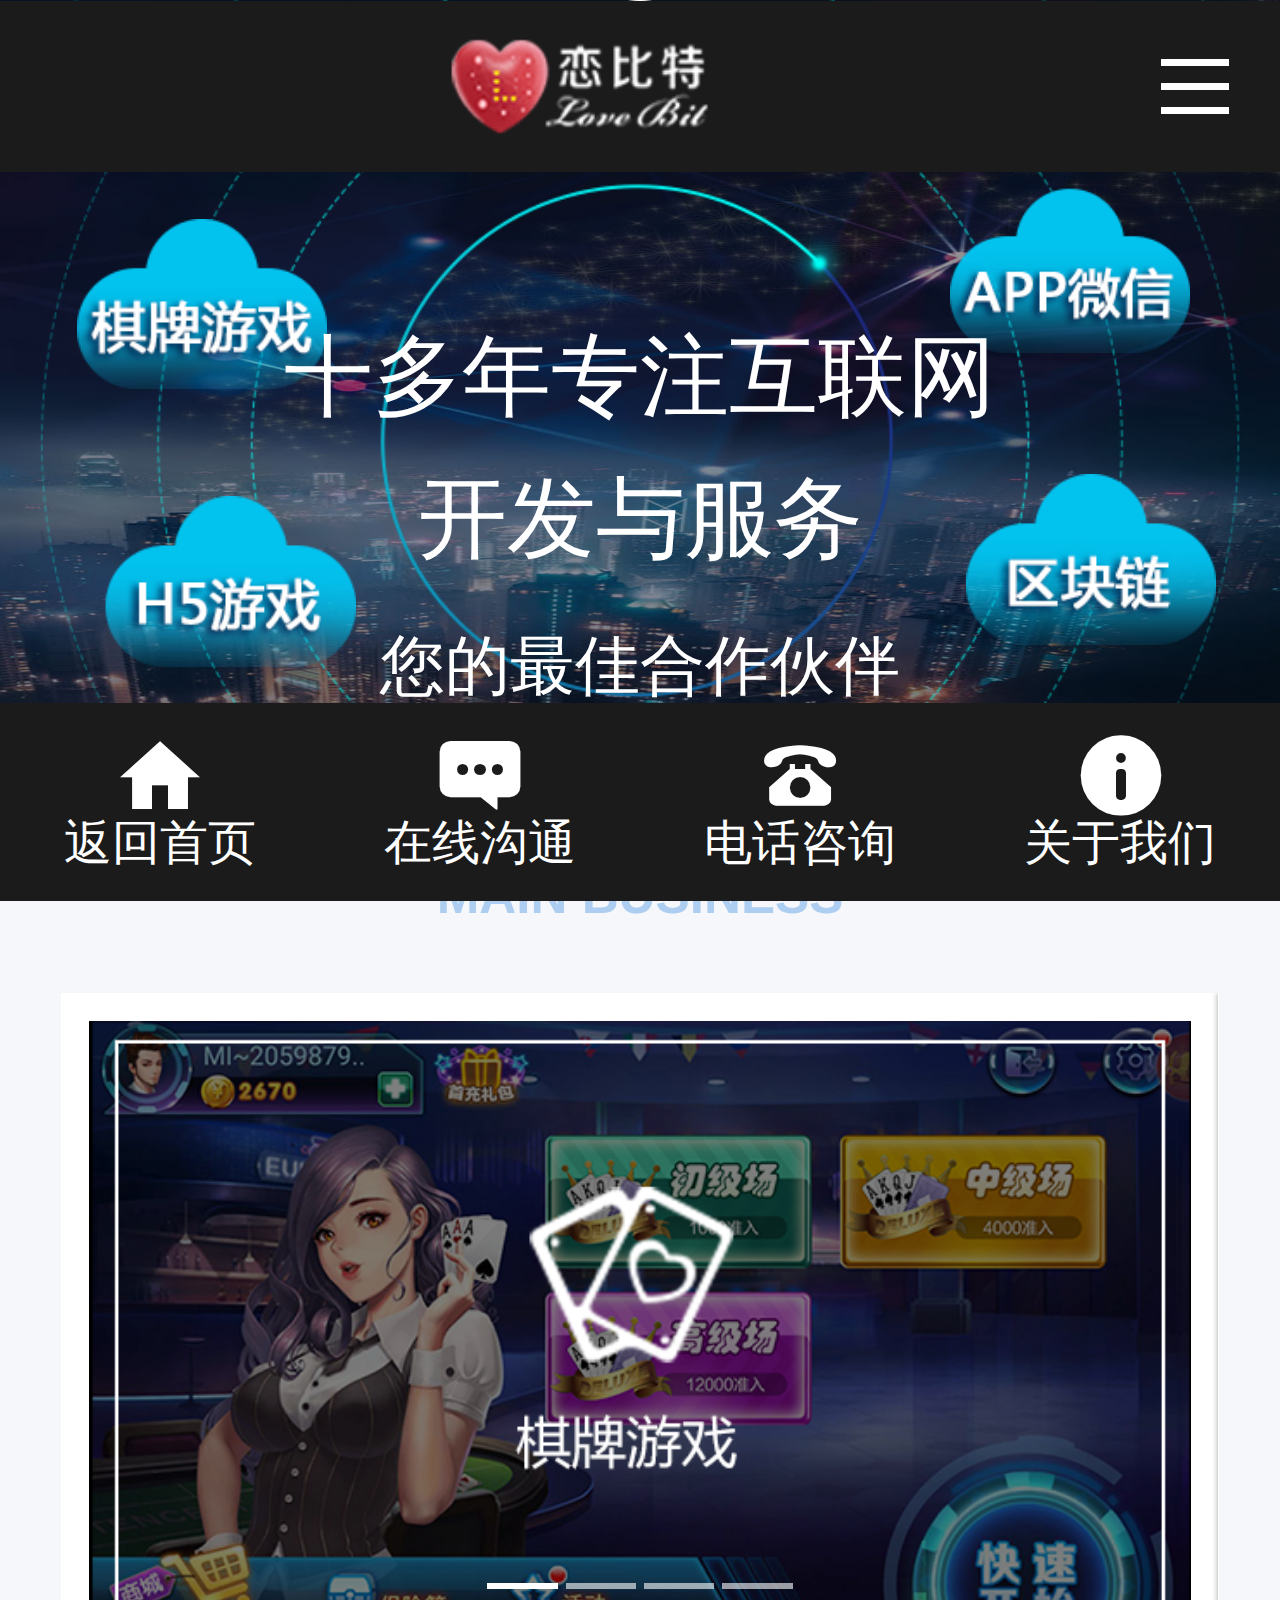
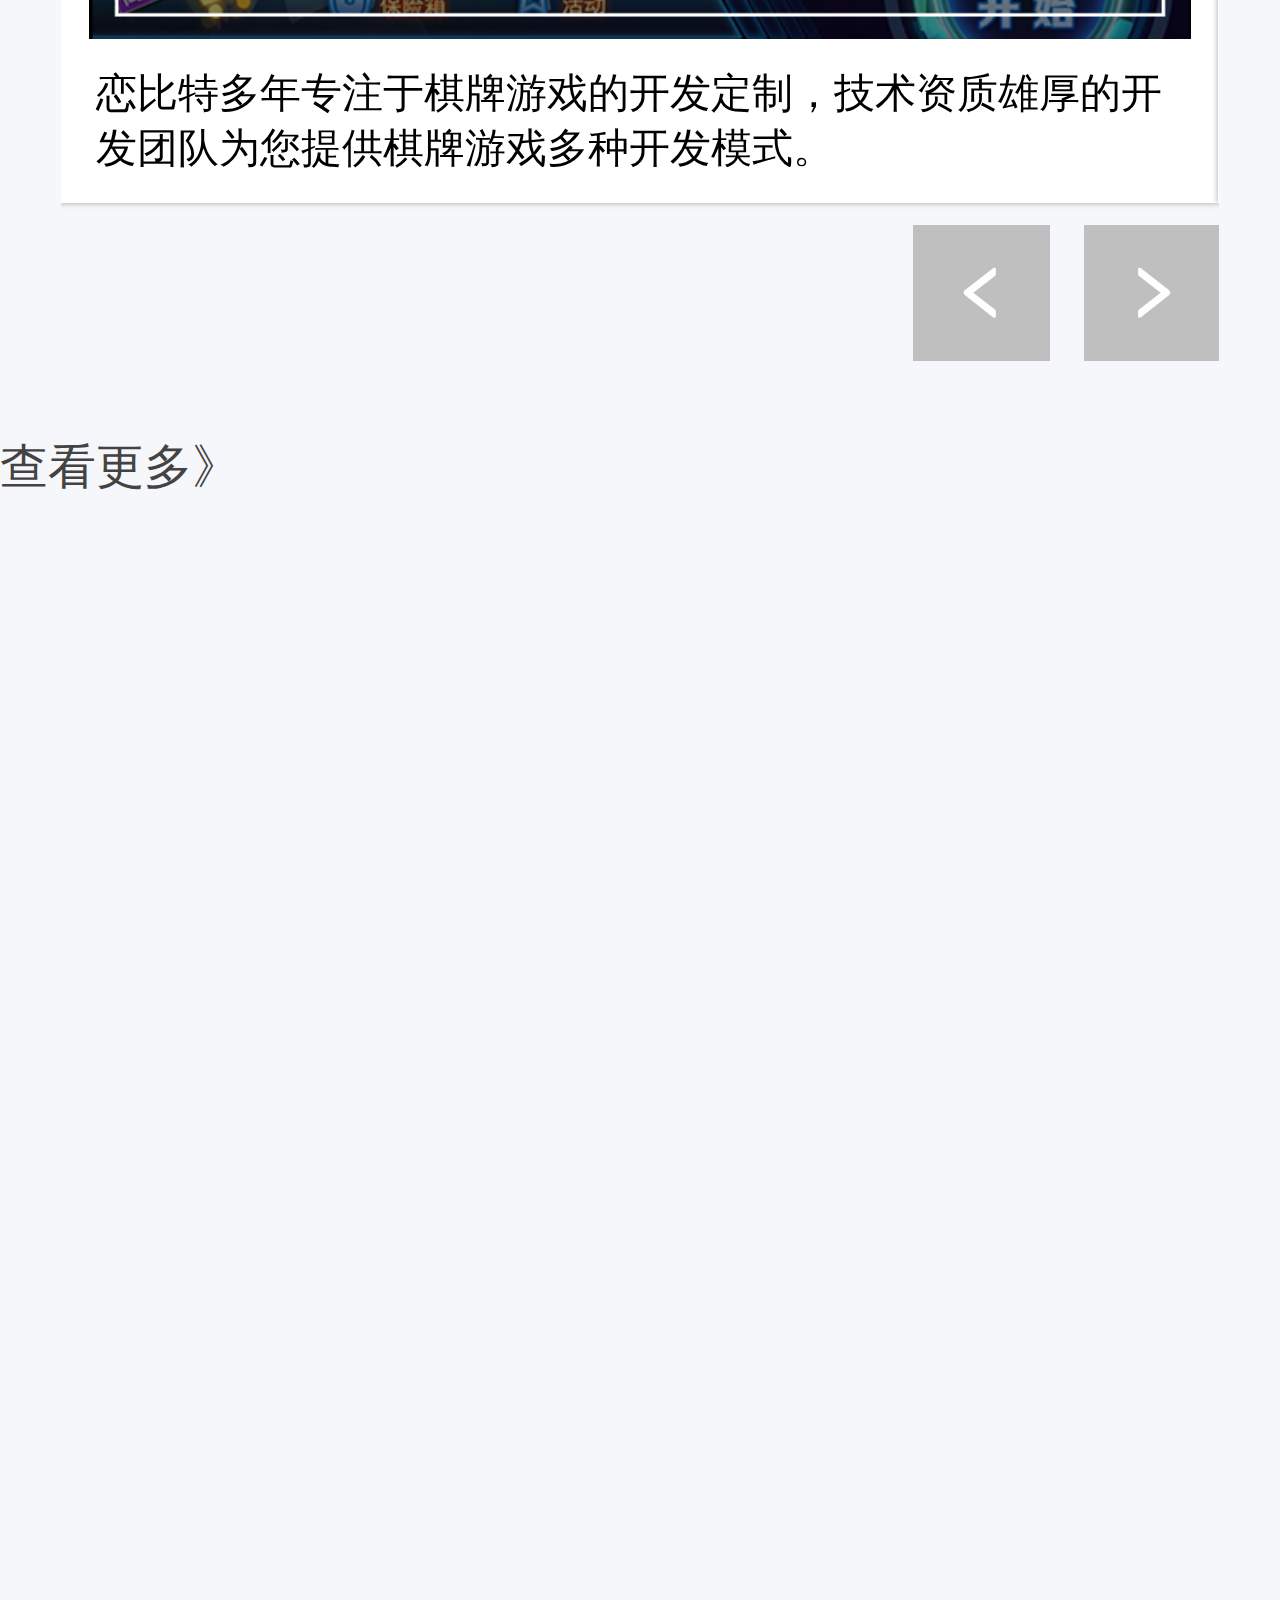
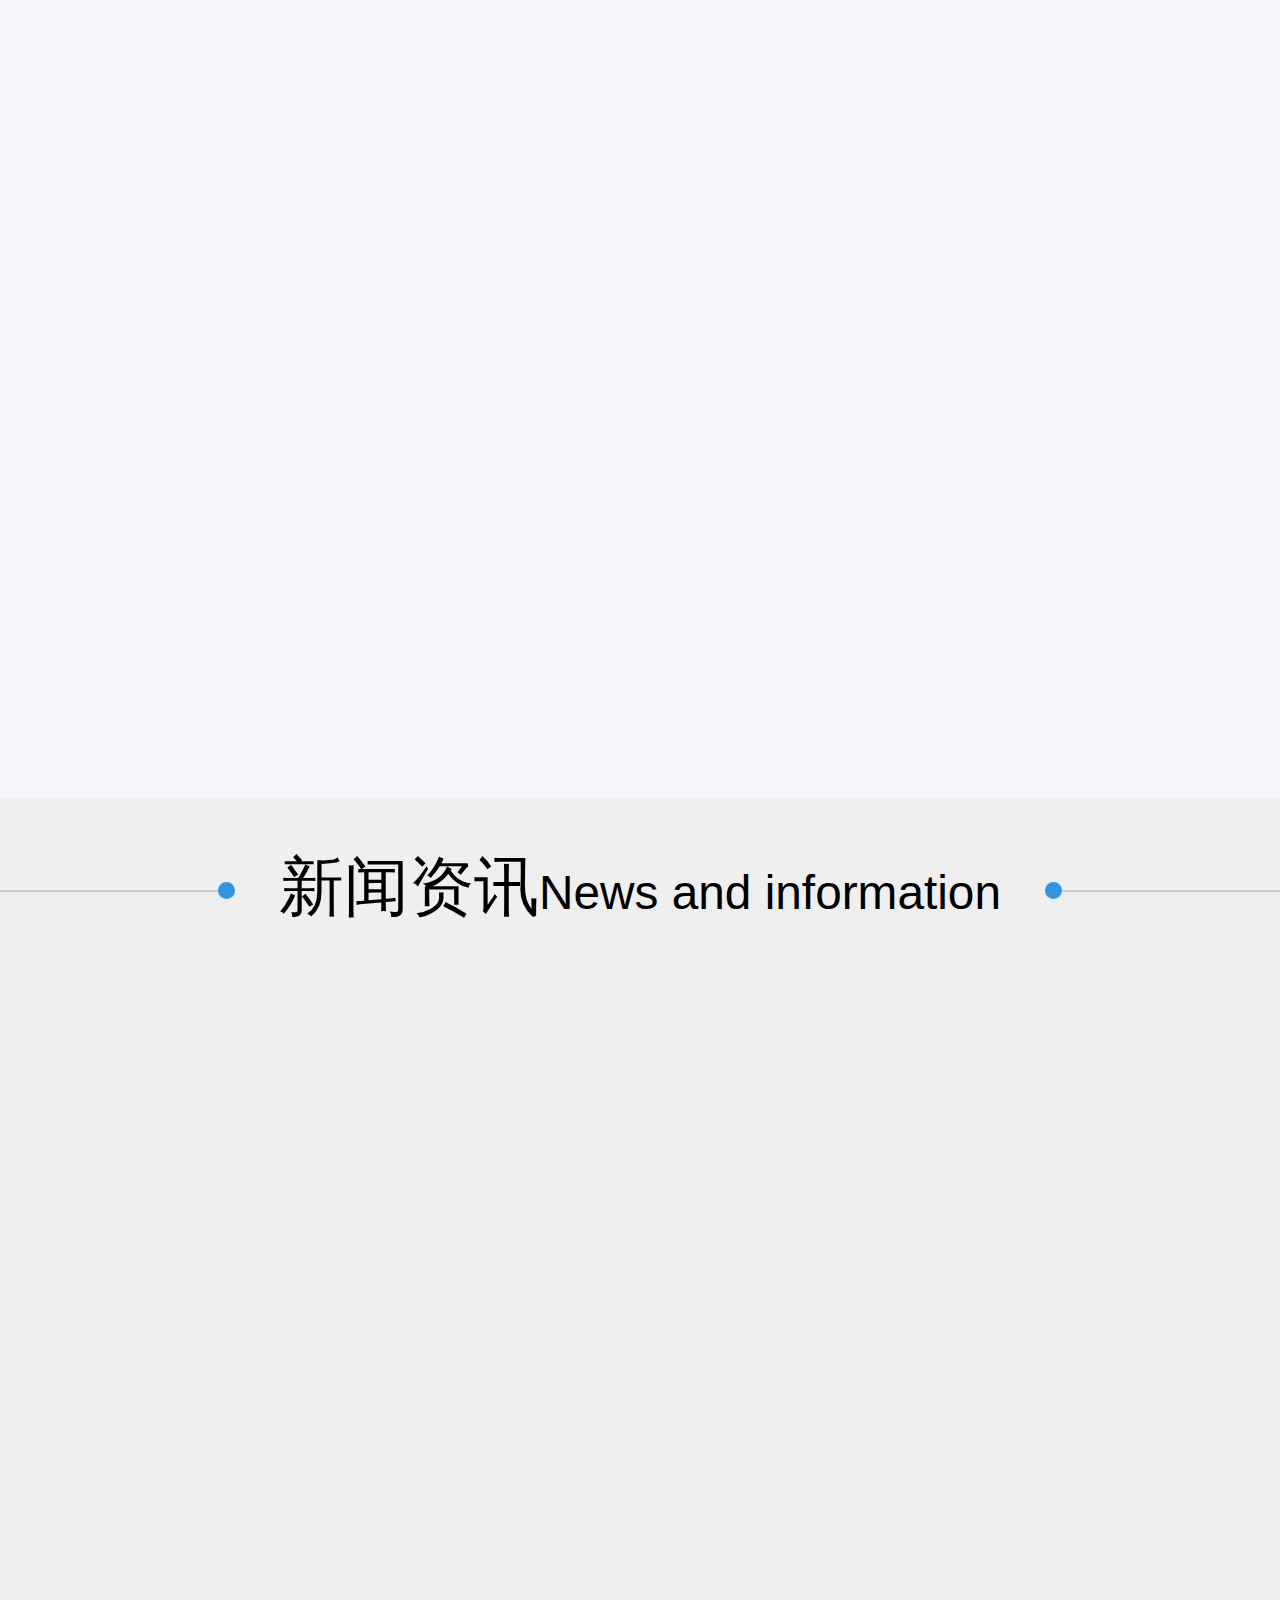
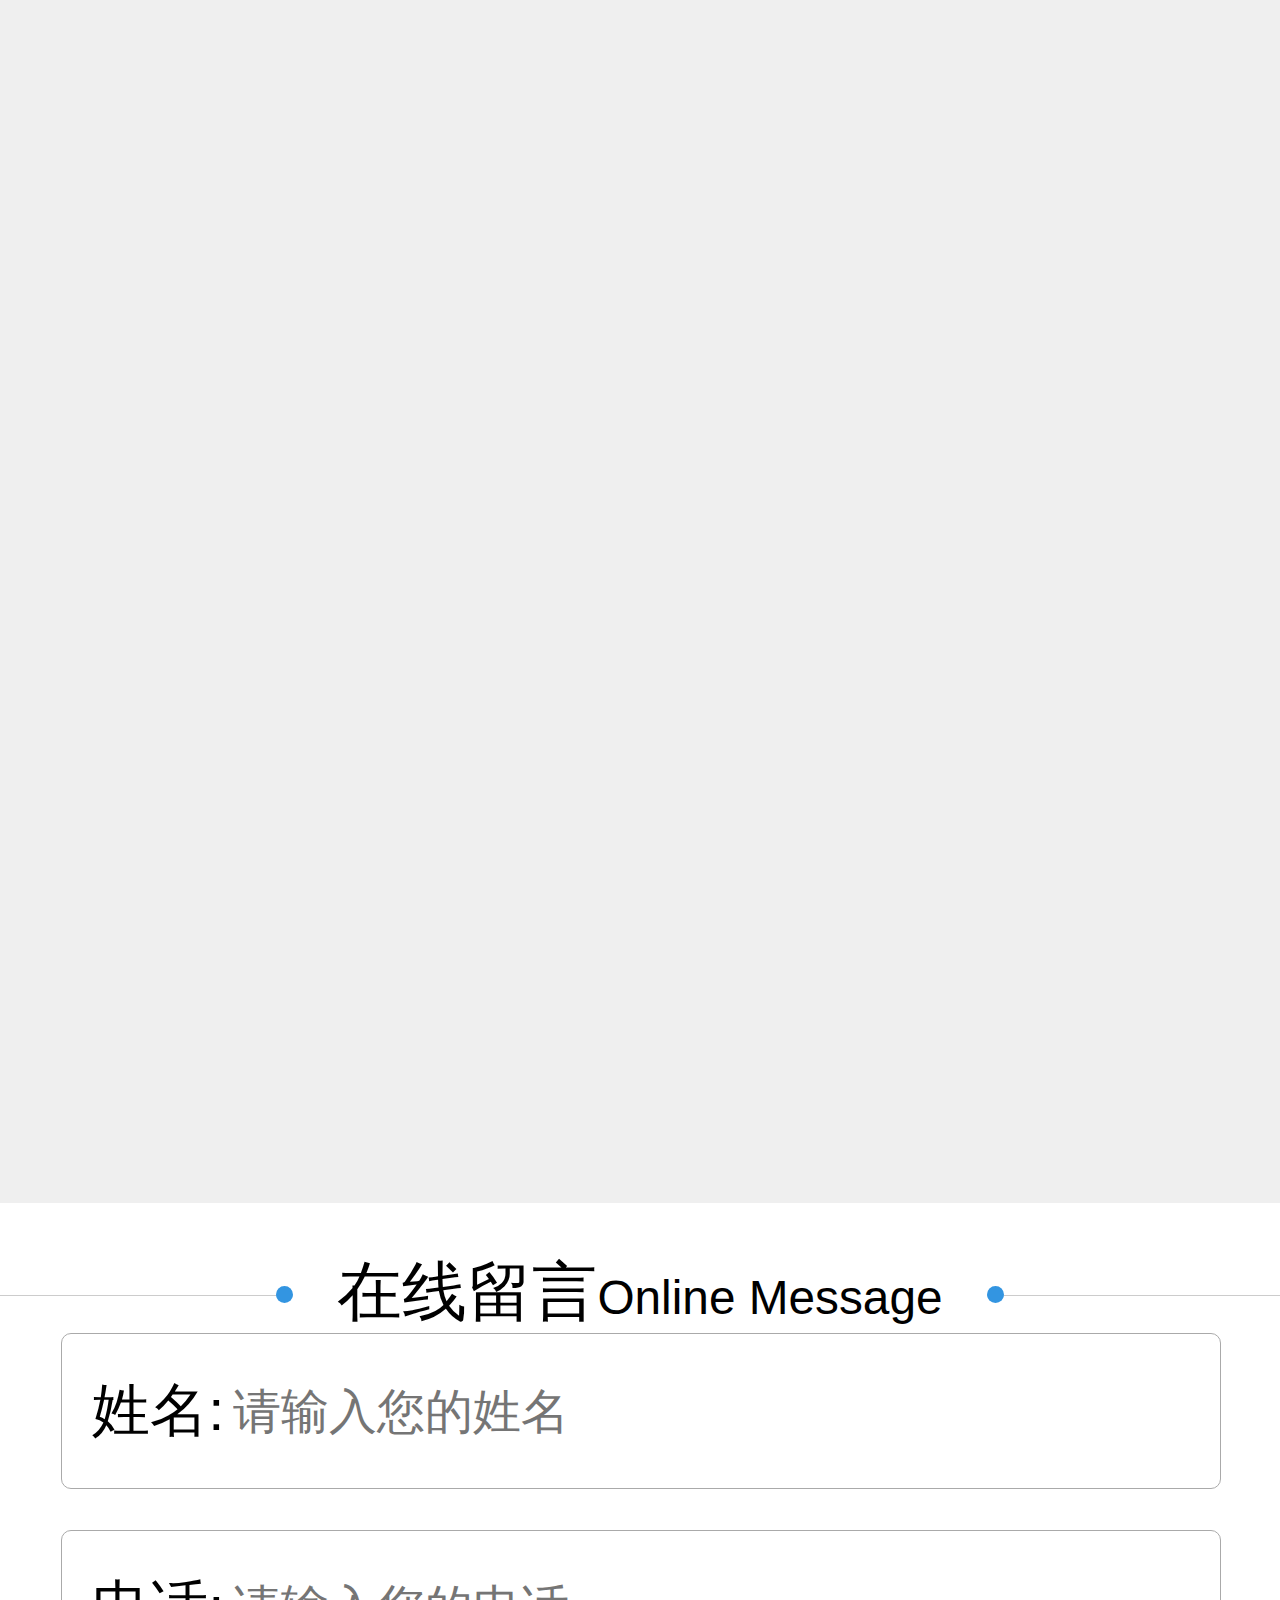
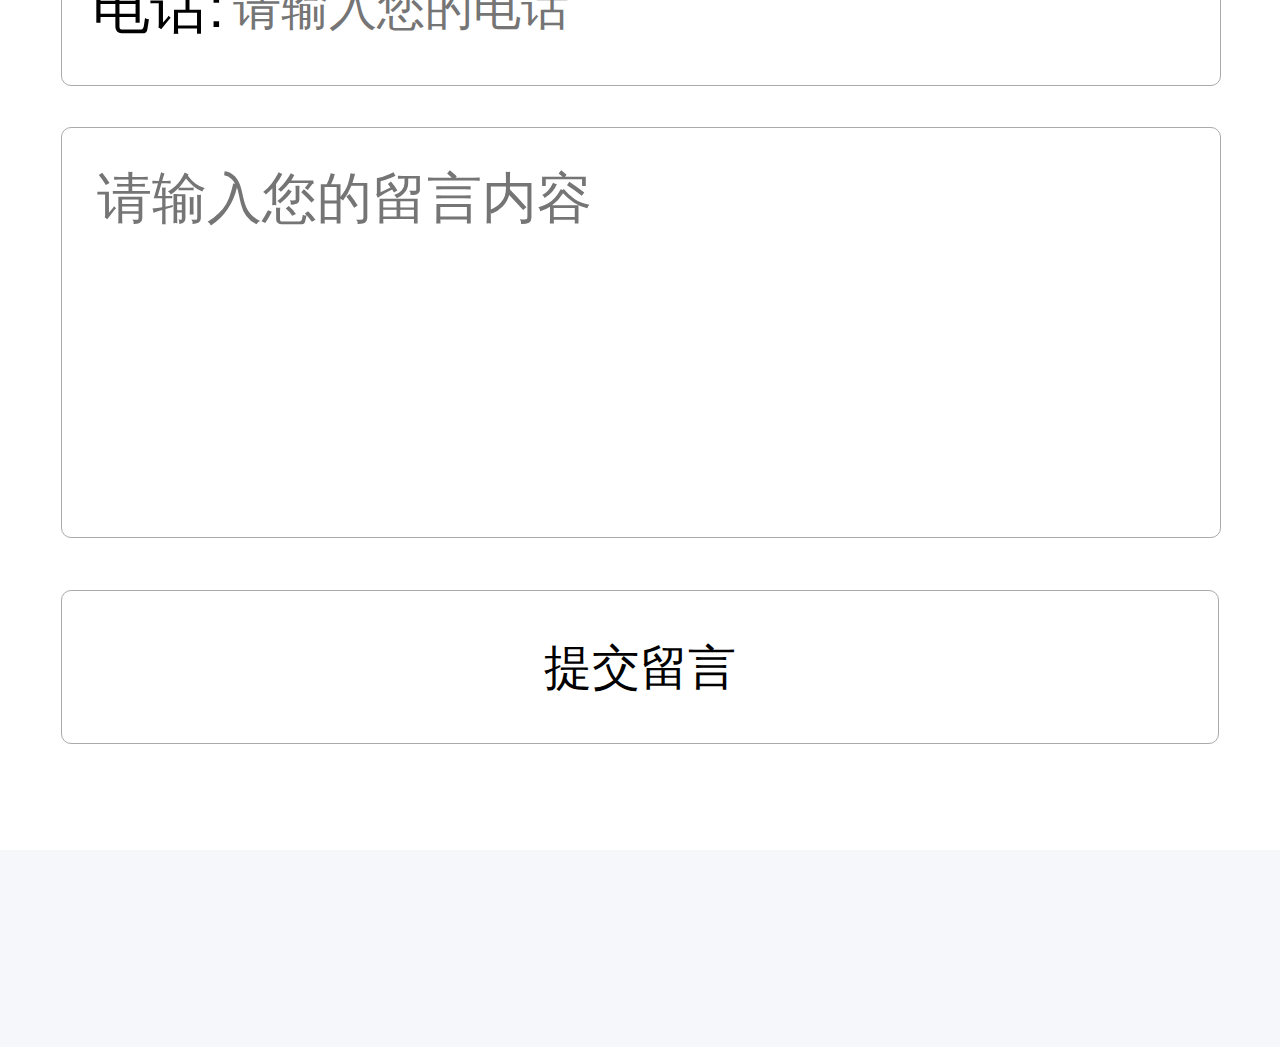
==== commit 340c0ca9: "1" ====
--- a/lbtMobile/index.html
+++ b/lbtMobile/index.html
@@ -13,7 +13,7 @@
 	<link href="font-icon/iconfont.css" type="text/css" rel="stylesheet" media="all"> 
 	<link href="css/swiper.css" type="text/css" rel="stylesheet" media="all"> 
 	<link href="css/public.css" type="text/css" rel="stylesheet" media="all">
-	<link href="css/home.css" type="text/css" rel="stylesheet" media="all"> 
+	<link href="css/index.css" type="text/css" rel="stylesheet" media="all"> 
 </head>
 <body>
 	<!-- 头部导航 -->
@@ -31,7 +31,7 @@
 				<a href="javascript:;"><i class="nav-icon biticon biticon-shouye"></i><span>首页</span></a>
 			</li>
 			<li class="nav-list">
-				<a href="javascript:;"><i class="nav-icon biticon biticon-wangluo"></i><span>区块链</span><i class="biticon biticon-right"></i></a>
+				<a href="javascript:;"><i class="nav-icon biticon biticon-wangluo"></i><span>区块链</span><i class="btniconr biticon biticon-right"></i></a>
 				<ul class="secondary_list">
 					<li><a href=""><span>区块链技术开发</span></a></li>
 					<li><a href=""><span>区块链项目服务</span></a></li>
@@ -39,7 +39,7 @@
 				</ul>
 			</li>
 			<li class="nav-list">
-				<a href="javascript:;"><i class="nav-icon  biticon biticon-youxi"></i><span>游戏开发</span><i class="biticon biticon-right"></i></a>
+				<a href="javascript:;"><i class="nav-icon  biticon biticon-youxi"></i><span>游戏开发</span><i class="btniconr biticon biticon-right"></i></a>
 				<ul class="secondary_list">
 					<li><a href=""><span>棋牌游戏</span></a></li>
 					<li><a href=""><span>H5游戏</span></a></li>
@@ -47,7 +47,7 @@
 				</ul>
 			</li>
 			<li class="nav-list">
-				<a href="javascript:;"><i class="nav-icon  biticon biticon-shouji1"></i><span>APP微信开发</span><i class="biticon biticon-right"></i></a>
+				<a href="javascript:;"><i class="nav-icon  biticon biticon-shouji1"></i><span>APP微信开发</span><i class="btniconr biticon biticon-right"></i></a>
 				<ul class="secondary_list">
 					<li><a href=""><span>APP开发</span></a></li>
 					<li><a href=""><span>微信开发</span></a></li>
@@ -81,28 +81,49 @@
 	<div id="hideNavCont"></div>
 	<!-- 头部导航// -->
 	<div class="main">
-		<section class="banner-swiper wow fadeInUp center animated" data-wow-delay="0.1s" id="bannerSwiper">
+		<section class="Head_animation">
+			<img src="img/index_img6.png" class="lineBg">
+			<img src="img/index_img1.png" class="rollIn animated busimg_1">
+			<img src="img/index_img2.png" class="zoomInDown animated busimg_2">
+			<img src="img/index_img3.png" class="slideInLeft animated busimg_3">
+			<img src="img/index_img4.png" class="fadeInDown animated busimg_4">
+			<div class="Head_aTitle">
+				<h1>十多年专注互联网<br />开发与服务</h1>
+				<p>您的最佳合作伙伴</p>
+				<a href="" class="Head_aBtn">获得您的专属方案 </a>
+			</div>
+			<img src="img/index_img5.png" class="btm_img1">
+		</section>
+		<section id="homeBanner" class="home_banner wow fadeInUp center animated" data-wow-delay="0.1s" id="bannerSwiper">
+			<div class="tiele-cont wow fadeInUp center animated" data-wow-delay="0.1s">
+				<h2><span>主营业务</span></h2>
+				<h3>MAIN BUSINESS</h3>
+			</div>
 			<div class="swiper-container">
 				<div class="swiper-wrapper">
 					<div class="swiper-slide">
 						<a href=""><img src="img/banner_01.png"></a>
+						<p>恋比特多年专注于棋牌游戏的开发定制，技术资质雄厚的开发团队为您提供棋牌游戏多种开发模式。</p>
 					</div>
 					<div class="swiper-slide">
-						<a href=""><img src="img/banner_02.png"></a>
+						<a href=""><img src="img/banner_01.png"></a>
+						<p>2恋比特多年专注于棋牌游戏的开发定制，技术资质雄厚的开发团队为您提供棋牌游戏多种开发模式。</p>
 					</div>
 					<div class="swiper-slide">
-						<a href=""><img src="img/banner_03.png"></a>
+						<a href=""><img src="img/banner_01.png"></a>
+						<p>3恋比特多年专注于棋牌游戏的开发定制，技术资质雄厚的开发团队为您提供棋牌游戏多种开发模式。</p>
 					</div>
 					<div class="swiper-slide">
-						<a href=""><img src="img/banner_04.png"></a>
-					</div>
-					<div class="swiper-slide">
-						<a href=""><img src="img/banner_05.png"></a>
+						<a href=""><img src="img/banner_01.png"></a>
+						<p>4恋比特多年专注于棋牌游戏的开发定制，技术资质雄厚的开发团队为您提供棋牌游戏多种开发模式。</p>
 					</div>
 				</div>
 				<!-- Add Pagination -->
 				<div class="swiper-pagination"></div>
-			</div>
+			    <div class="swiper-button-next"><i class="biticon biticon-right"></i></div>
+				<div class="swiper-button-prev"><i class="biticon biticon-left"></i></div>
+			</div>
+			<div class="hbmoer"><a href="">查看更多》</a></div>
 		</section>
 		<section class="sort-cont wow fadeInUp center animated" data-wow-delay="0.2s" id="bannerSwiper">
 			<div class="tiele-cont wow fadeInUp center animated" data-wow-delay="0.1s">
@@ -317,5 +338,15 @@
 	<script src="js/wow.min.js"></script>
 	<script src="js/swiper.js"></script>
 	<script src="js/main.js"></script>
+	<script>
+
+		$(function(){
+			var navHeight = $(".nav_btn").height();
+			var mHeight = $(window).height();
+			var Head_aHeight = mHeight - navHeight;
+			$(".Head_animation").css("height",Head_aHeight);
+			// $('#nav-box').onePageNav();
+		});
+		</script>
 </body>
 </html>--- a/lbtMobile/font-icon/iconfont.css
+++ b/lbtMobile/font-icon/iconfont.css
@@ -1,10 +1,10 @@
 
 @font-face {font-family: "biticon";
-  src: url('iconfont.eot?t=1534845005625'); /* IE9*/
-  src: url('iconfont.eot?t=1534845005625#iefix') format('embedded-opentype'), /* IE6-IE8 */
-  url('[data-uri]') format('woff'),
-  url('iconfont.ttf?t=1534845005625') format('truetype'), /* chrome, firefox, opera, Safari, Android, iOS 4.2+*/
-  url('iconfont.svg?t=1534845005625#biticon') format('svg'); /* iOS 4.1- */
+  src: url('iconfont.eot?t=1534924381584'); /* IE9*/
+  src: url('iconfont.eot?t=1534924381584#iefix') format('embedded-opentype'), /* IE6-IE8 */
+  url('[data-uri]') format('woff'),
+  url('iconfont.ttf?t=1534924381584') format('truetype'), /* chrome, firefox, opera, Safari, Android, iOS 4.2+*/
+  url('iconfont.svg?t=1534924381584#biticon') format('svg'); /* iOS 4.1- */
 }
 
 .biticon {
@@ -103,10 +103,16 @@
 
 .biticon-liebiaodaohang_zixun:before { content: "\e639"; }
 
+.biticon-liebiaodaohang_yule:before { content: "\e640"; }
+
 .biticon-xihuan:before { content: "\e6a9"; }
 
+.biticon-education_icon:before { content: "\e674"; }
+
 .biticon-leijishufuwux:before { content: "\e696"; }
 
+.biticon-dengpao:before { content: "\e62d"; }
+
 .biticon-shouji:before { content: "\e612"; }
 
 .biticon-fanhui2:before { content: "\e631"; }
@@ -231,6 +237,10 @@
 
 .biticon-plus:before { content: "\e7fe"; }
 
+.biticon-shouqi:before { content: "\e61f"; }
+
+.biticon-zhankai:before { content: "\e627"; }
+
 .biticon-fanhui3:before { content: "\e722"; }
 
 .biticon-desktop:before { content: "\e842"; }
@@ -277,6 +287,8 @@
 
 .biticon-alipay-circle-fill:before { content: "\e887"; }
 
+.biticon-hua:before { content: "\e62e"; }
+
 .biticon-account-circle:before { content: "\e649"; }
 
 .biticon-eye1:before { content: "\e658"; }
@@ -299,6 +311,8 @@
 
 .biticon-ffanhui-:before { content: "\e6b1"; }
 
+.biticon-jinbi:before { content: "\e610"; }
+
 .biticon-hot:before { content: "\e71b"; }
 
 .biticon-new:before { content: "\e720"; }
--- a/lbtMobile/css/public.css
+++ b/lbtMobile/css/public.css
@@ -323,13 +323,13 @@
     font-weight: normal;
 }
 /*箭头靠右*/
-.biticon-right{
+.btniconr{
     float: right;
     margin-right: 20px;
     font-size: 0.25rem!important;
     transition: transform .3s;
 }
-.nav-list.nav-show .biticon-right{
+.nav-list.nav-show .btniconr{
     transform: rotate(90deg);
 }
 /*导航二级列表*/
@@ -393,48 +393,104 @@
 }
 
 /******************************** 【 导航部分 END 】 ********************************************/
-
+/******************************** 【 主体部分 】 ************************************************/
+.main{
+    width: 7.5rem;
+    background: #f6f7fb;
+    position: relative;
+    overflow: hidden;
+    padding-bottom: 1.16rem;
+}
 /*标题*/
 .tiele-cont{
     width: 100%;
-    height: 0.46rem;
-    padding: 0.36rem 0;
-    display：flex;
+    padding:.1rem 0 0;
+    line-height: .42rem;
+    display:block;
+    overflow: hidden;
+    text-align: center;
 }
 .tiele-cont h2{
     padding: 0 0.36rem;
     font-weight: normal;
-    float: left;
-}
-.tiele-cont h2 span{
-    margin-left: 0.36rem;
+    font-size: .38rem!important;
+    width: auto;
+    display: inline;
     position: relative;
+    display: inline-block!important;
+
+}
+.tiele-cont h2:before,.tiele-cont h2:after{
+    width:  7rem;
+    height: .01rem;
+    content: "";
+    top: 50%;
+    background: #ccc;
+    position: absolute;
+    display: block;
+}
+.tiele-cont h2:before{
+    left: -7rem;
+}
+.tiele-cont h2:after{
+    right: -7rem;
+}
+..tiele-cont h2 span{
+    width: 100%;
     display: inline-block;
-    color: #434343;
-}
-.tiele-cont h2 span i{
-    width: 1px;
-    height: 0.34rem;
-    left: -0.16rem;
-    top: -0.04rem;
+}
+.tiele-cont h2 span:before,.tiele-cont h2 span:after{
+    width:  .1rem;
+    height: .1rem;
+    content: "";
+    top: 50%;
+    margin-top: -.05rem;
+    border-radius: 50%;
+    background: #3395e1;
     position: absolute;
     display: block;
-    background: #434343;
-    transform:rotate(25deg);
-    -ms-transform:rotate(25deg);
-    -moz-transform:rotate(25deg);
-    -webkit-transform:rotate(25deg);
-    -o-transform:rotate(25deg);
-}
-.tiele-cont .zhongx{
-    height: 0.1rem;
-    flex: 1;
-    margin-top: 0.2rem;
-    border: 1px solid #d7d7d7;
-    border-left: 0;
-    border-right: 0;
-}
-
+}
+.tiele-cont h2 span:before{
+    left: -0rem;
+}
+.tiele-cont h2 span:after{
+    right: -0rem;
+}
+.tiele-cont h3{
+    color: #adcef0;
+}
+/*二级页面标题*/
+.news_title{
+    width: 100%;
+    background: #efefef;
+    text-align: center;
+    height: .4rem;
+    overflow: hidden;
+    padding: .2rem 0;
+}
+.news_title h3{
+    width: auto;
+    height: .4rem;
+    padding: 0 .2rem;
+    display: inline-block!important;
+    display: inline;
+    font-size: .34rem;
+    font-weight: normal;
+    vertical-align: top;
+    position: relative;
+}
+.newsTitleLt,.newsTitleGt{
+    width: .6rem;
+    top: .1rem;
+    position: absolute;
+    display: block;
+}
+.newsTitleLt{
+left: -.6rem;
+}
+.newsTitleGt{
+    right: -.6rem;
+}
 /*背景颜色*/
 .baise{
     background: #FFF!important;
@@ -560,15 +616,37 @@
     color: #FFF;
 }
 
-
-
-
-
-
-
-
-
-
-
-
-
+/*展开查看更多*/
+.zhankai{
+    width: 100%;
+    padding: .2rem 0;
+    text-align: center;
+    line-height: .5rem;
+    display: block;
+    background: #efefef;
+}
+.zhankai i{
+    display: inline-block; 
+    -webkit-animation-name: rubberBand;
+            animation-name: rubberBand;
+    -webkit-animation-duration: 1s;
+            animation-duration: 1s;
+    -webkit-animation-fill-mode: both;
+            animation-fill-mode: both;
+    -webkit-animation-iteration-count: infinite;
+            animation-iteration-count: infinite;
+}
+.zhankai-show{
+    display: block!important;
+}
+.zhankai-hide{
+    display: none!important;
+}
+
+
+
+
+
+
+
+
--- a/lbtMobile/css/index.css
+++ b/lbtMobile/css/index.css
@@ -0,0 +1,1072 @@
+/******************************** 【 主体部分 】 ************************************************/
+/*第一部分内容*/
+.Head_animation{
+    position:relative;
+    width:100%;
+    overflow:hidden;
+    background:url(../img/back1.jpg) no-repeat;
+    background-size:100% 100%;
+}
+.Head_animation .busimg_1{
+    height:1rem;
+    position:absolute;
+    top:30%;
+    left:6%;
+}
+.Head_animation .busimg_2{
+    height:1rem;
+    position:absolute;
+    top:25%;
+    right:7%;
+}
+.Head_animation .busimg_3{
+    height:1rem;
+    position:absolute;
+    top:68%;
+    left:8%;
+}
+.Head_animation .busimg_4{
+    height:1rem;
+    position:absolute;
+    top:65%;
+    right:5%;
+}
+.Head_animation .Head_aTitle{
+    position:absolute;
+    top:42%;
+    left:0;
+    text-align:center;
+    color:#fff;
+    width:100%;
+}
+.Head_animation .Head_aTitle h1{
+    font-size:.52rem;
+    line-height:1.6em;
+    font-weight: normal;
+    font-family:"微软雅黑";
+}
+.Head_animation .Head_aTitle p{
+    font-size:.38rem;
+    margin-top:0.5em;
+    font-family:"微软雅黑";
+}
+
+.Head_animation .lineBg{
+    width:100%;
+    position:absolute;
+    top:50%;
+    left:0;
+    margin-top:-50%;
+    animation:rotate 4s linear 0s infinite normal;
+    -moz-animation:rotate 4s linear 0s infinite normal; /* Firefox */
+    -webkit-animation:rotate 4s linear 0s infinite normal; /* Safari and Chrome */
+    -o-animation:rotate 4s linear 0s infinite normal; /* Opera */
+}
+.Head_aBtn{
+    text-align: center;
+    display: block;
+    color: #fff;
+    width: 38%;
+    margin: auto;
+    font-size: .3rem;
+    font-family: "微软雅黑";
+    font-weight: normal;
+    height: .7rem;
+    border: 1px solid #fff;
+    line-height: .7rem;
+    margin-top: 1rem;
+}
+
+/*第一屏旋转效果*/
+@keyframes rotate
+{
+    0% {transform:rotateZ(0deg)}
+    100% {transform:rotateZ(360deg)}
+}
+
+@-moz-keyframes rotate /* Firefox */
+{
+    0% {transform:rotateZ(0deg)}
+    100% {transform:rotateZ(360deg)}
+}
+
+@-webkit-keyframes rotate /* Safari and Chrome */
+{
+    0% {transform:rotateZ(0deg)}
+    100% {transform:rotateZ(360deg)}
+}
+
+@-o-keyframes rotate /* Opera */
+{
+    0% {transform:rotateZ(0deg)}
+    100% {transform:rotateZ(360deg)}
+}
+
+.Head_animation .btm_img1{
+    position:absolute;
+    height:.6rem;
+    width:.6rem;
+    left:50%;
+    margin-left:-.3rem;
+    animation:down 1.5s linear 0s infinite normal;
+    -moz-animation:down 1.5s linear 0s infinite normal; /* Firefox */
+    -webkit-animation:down 1.5s linear 0s infinite normal; /* Safari and Chrome */
+    -o-animation:down 1.5s linear 0s infinite normal; /* Opera */
+}
+/*第一屏箭头上下效果*/
+@keyframes down
+{
+    0% {bottom:.6rem;}
+    50% {bottom:.48rem;}
+    100% {bottom:.55rem;}
+}
+
+@-moz-keyframes down /* Firefox */
+{
+    0% {bottom:.6rem;}
+    50% {bottom:.48rem;}
+    100% {bottom:.55rem;}
+}
+
+@-webkit-keyframes down /* Safari and Chrome */
+{
+    0% {bottom:.6rem;}
+    50% {bottom:.48rem;}
+    100% {bottom:.55rem;}
+}
+
+@-o-keyframes down /* Opera */
+{
+    0% {bottom:.6rem;}
+    50% {bottom:.48rem;}
+    100% {bottom:.55rem;}
+}
+/*焦点图*/
+.home_banner .swiper-container{
+    width: 6.78rem;
+    margin:.36rem;
+    padding-bottom: 1rem;
+}
+.home_banner .swiper-container .swiper-wrapper{
+    width: 6.4rem;
+}
+.home_banner .swiper-slide{
+    overflow: hidden;
+    background: #FFF;
+    -moz-box-shadow:0px 0px 6px #a6a4a4;
+    -webkit-box-shadow:0px 0px 6px #a6a4a4;
+    -ms-box-shadow:0px 0px 6px #a6a4a4;
+}
+.home_banner .swiper-slide a{
+    padding: .16rem;
+    display: block;
+    overflow: hidden;
+}
+.home_banner .swiper-slide a img{
+    width: 100%;
+}
+.home_banner .swiper-pagination{
+    height:  0.28rem!important;
+    bottom: 2.32rem!important;
+    line-height:0rem!important;
+}
+.home_banner .swiper-pagination .swiper-pagination-bullet{
+    width: 0.4rem;
+    height: 0.02rem;
+    background: #FFF!important;
+    opacity: .6!important;
+    border: 1px solid #FFF;
+    border-radius: 0!important;
+}
+.home_banner .swiper-pagination .swiper-pagination-bullet-active {
+    opacity: 1!important;
+    border-color: #FFF!important;
+}
+.home_banner .swiper-slide p{
+    padding: 0 .2rem .2rem;
+    height: .6rem;
+    font-size: .24rem;
+    background: #FFF;
+}
+.home_banner .swiper-button-next,.home_banner .swiper-button-prev{
+    width: .8rem;
+    height: .8rem;
+    line-height: .8rem;
+    text-align: center;
+    background: #bfbfbf;
+    margin-top: 2rem;
+}
+.home_banner .swiper-button-next i,.home_banner .swiper-button-prev i{
+    width: .8rem;
+    height: .8rem;
+    display: block;
+    text-align: center;
+    font-size: .38rem;
+    line-height: .8rem;
+    color: #FFF;
+    font-weight: bold;
+}
+
+.home_banner .swiper-button-next{
+    right: 50%;
+    margin-right: -3.4rem;
+}
+.home_banner .swiper-button-prev{
+    left: 50%;
+    margin-left: 1.6rem;
+}
+.home_banner .swiper-button-next:hover,.home_banner .swiper-button-prev:hover{
+    background: #3395e1;
+}
+.hbmoer{
+    height: 1rem;
+}
+.hbmoer a{
+    vertical-align: top;
+}
+/*分类*/
+.sort-cont{
+    width: 100%;
+    background: #FFF;
+}
+.sort-cont ul{
+    width: 100%;
+    display: flex;
+    overflow: hidden;
+}
+.sort-cont ul li{
+    width: 25%;
+    padding:0 0 0.4rem 0;
+    display: -webkit-box;
+    display: -ms-flexbox;
+    display: flex;
+    -webkit-box-orient: vertical;
+    -webkit-box-direction: normal;
+    -ms-flex-flow: column;
+    flex-flow: column;
+    -webkit-box-flex: 1;
+    -ms-flex: 1;
+    flex: 1;
+    text-decoration: none;
+    text-align: center;
+    font-size: 0.26666667rem;
+    vertical-align: bottom;
+}
+.sort-cont ul li p{
+    width: 1.2rem;
+    height: 1.2rem;
+    border-radius: 50%;
+    text-align: center;
+    line-height: 1.22rem;
+    display: block;
+    margin: 0 auto;
+    -webkit-transition: -webkit-transform 0.5s ease-out;
+    -moz-transition: -moz-transform 0.5s ease-out;
+    -o-transition: -o-transform 0.5s ease-out;
+    -ms-transition: -ms-transform 0.5s ease-out;
+}
+.sort-cont ul li p i{
+    color: #FFF;
+    font-size: 0.54rem;
+}
+.sort-cont ul li:hover p{
+    -webkit-transform: rotateZ(360deg);
+    -moz-transform: rotateZ(360deg);
+    -o-transform: rotateZ(360deg);
+    -ms-transform: rotateZ(360deg);
+    transform: rotateZ(360deg);
+}
+.sort-cont ul li h1{
+    padding: 0.1rem 0;
+    font-weight: normal;
+}
+.sort-cont ul li p img{
+    width: 100%;
+    height: 100%;
+}
+
+/*主营业务*/
+.business-cont{
+    width: 100%;
+    overflow: hidden;
+    background: #efefef;
+}
+.business-cont .business_list{
+    width: 6.8rem;
+    overflow: hidden;
+    padding:0 0.35rem;
+}
+.business-cont .business_list li{
+    padding: 0.2rem;
+    margin-bottom: 0.3rem;
+    border-radius: 0.2rem;
+    overflow: hidden;
+    background: #FFF;
+    -moz-box-shadow:2px 2px 4px #ccc;
+    -webkit-box-shadow:2px 2px 4px #ccc;
+    -ms-box-shadow:2px 2px 4px #ccc;
+    box-shadow:2px 2px 4px #ccc;
+}
+.business-cont .business_list li a{
+    width: 100%;
+    height: 100%;
+    display: block;
+}
+
+.business-cont .business_list li h1{
+    height: 0.6rem;
+    border-bottom: 1px solid #CCC;
+    line-height: 0.48rem;
+    font-weight: normal;
+}
+.business-cont .business_list li h1 i{
+    margin-right: 0.15rem;
+}
+.business-cont .business_list li h1 span{
+    float: right;
+    font-weight: normal;
+    color: #898989;
+}
+.business-cont .business_list li:hover h1 span{
+    color:  #cf0f32;
+}
+.business-cont .business_list li h1 b{
+    width: 1px;
+    height: 0.28rem;
+    margin-top: -0.03rem;
+    display: inline-block;
+    vertical-align: middle;
+    margin-right: 0.15rem;
+}
+.business-cont .business_list li:nth-of-type(1) h1{
+    color: #3e5c93;
+}
+.business-cont .business_list li:nth-of-type(1) h1 b{
+    background: #3e5c93;
+}
+.business-cont .business_list li:nth-of-type(2) h1{
+    color: #a53f39;
+}
+.business-cont .business_list li:nth-of-type(2) h1 b{
+    background: #a53f39;
+}
+.business-cont .business_list li:nth-of-type(3) h1{
+    color: #459d53;
+}
+.business-cont .business_list li:nth-of-type(3) h1 b{
+    background: #459d53;
+}
+.business-cont .business_list li:nth-of-type(4) h1{
+    color: #cf8e4e;
+}
+.business-cont .business_list li:nth-of-type(4) h1 b{
+    background: #cf8e4e;
+}
+.business-cont .business_list li p{
+    height: .75rem;
+    padding-top: 0.1rem;
+    line-height: 0.38rem;
+    text-overflow: ellipsis; 
+    display: -webkit-box; 
+    overflow: hidden; 
+    -webkit-box-orient: vertical; 
+    -webkit-line-clamp: 2;
+}
+
+/*特色产品*/
+.product-cont{
+    width: 100%;
+    overflow: hidden;
+    background: #FFF;
+}
+.product-cont .product_tab{
+    width: 100%;
+    height: .8rem!important;
+    border:1px solid #CCC;
+    border-left: 0;
+    border-right: 0;
+}
+.product-cont .product_tab a{
+    width: 20%!important;
+    height: .8rem!important;
+    line-height: .8rem!important;
+    font-size: .28rem!important;
+    text-align: center;
+}
+
+
+.product-cont .product_tab .jishu_hover,.product-cont .product_tab a:hover{
+    color: #a53f39!important;
+    border-bottom: 0.02rem solid #a53f39!important;
+}
+.product-cont .product_list{
+    width: 6.78rem;
+    padding: .18rem 0.36rem;
+    overflow: hidden;
+}
+.product-cont .product_list li{
+    width: 3.15rem;
+    margin: .12rem;
+    position: relative;
+    float: left;
+}
+.product-cont .product_list li img,.product-cont .product_list li a{
+    width: 100%;
+    height: 100%;
+    display: block;
+}
+.product-cont .product_list li h1{
+    width: 100%;
+    height: .6rem;
+    line-height: .6rem;
+    text-align: center;
+    color: #FFF;
+    font-weight: 540;
+    position: absolute;
+    bottom: 0;
+    background: rgba(0,0,0,0.6);
+}
+.product_more{
+    height: .7rem;
+}
+.product_more a{
+    padding:.14rem;
+    margin-right: .5rem;
+    border-radius: .3rem;
+    background: #efecf0;
+    display: block;
+    float: right;
+    -moz-box-shadow:0px 0px 1px #ccc;
+    -webkit-box-shadow:0px 0px 1px #ccc;
+    -ms-box-shadow:0px 0px 1px #ccc;
+    box-shadow:0px 0px 1px #ccc;
+    -webkit-transition: all 0.5s;
+    -moz-transition: all 0.5s;
+    -o-transition: all 0.5s;
+    transition: all 0.5s;
+}
+.product_more a:hover{
+    color: #FFF;
+    background: #cf0f32;
+    -moz-box-shadow:0px 0px 2px #ccc;
+    -webkit-box-shadow:0px 0px 2px #ccc;
+    -ms-box-shadow:0px 0px 2px #ccc;
+    box-shadow:0px 0px 2px #ccc;
+}
+/*新闻资讯*/
+.news-cont{
+    width: 100%;
+    overflow: hidden;
+    padding-bottom: .18rem;
+    background: #efefef;
+}
+
+.news-cont .news_list{
+    width: 6.78rem;
+    padding:0 .36rem ;
+    overflow: hidden;
+}
+.news-cont .news_list li{
+    width: 6.42rem;
+    padding: .18rem;
+    background: #FFF;
+    overflow: hidden;
+    margin-bottom: .3rem;
+    -moz-box-shadow:0px 0px 4px #ccc;
+    -webkit-box-shadow:0px 0px 4px #ccc;
+    -ms-box-shadow:0px 0px 4px #ccc;
+    box-shadow:0px 0px 4px #ccc;
+}
+.news-cont .news_list li:hover{
+    -moz-box-shadow:0px 0px 10px #ccc;
+    -webkit-box-shadow:0px 0px 10px #ccc;
+    -ms-box-shadow:0px 0px 10px #ccc;
+    box-shadow:0px 0px 10px #ccc;    
+}
+.news-cont .news_list li .date_cont{
+    width: 1rem;
+    height: 1rem;
+    padding: .18rem;
+    float: left;
+    position: relative;
+    background: #8d8d8d;
+    -webkit-transition: all 0.5s;
+    -moz-transition: all 0.5s;
+    -o-transition: all 0.5s;
+    transition: all 0.5s;
+}
+.news-cont .news_list li:hover .date_cont{
+    background: #cf0f32;
+}
+.news-cont .news_list li .date_cont span{
+    width: .5rem;
+    height: .5rem;
+    line-height: .5rem;
+    text-align: center;
+    display: block;
+    color: #FFF;
+
+}
+.news-cont .news_list li .date_cont .month_cont{
+    padding-right: .5rem;
+    font-size: .48rem;
+}
+.news-cont .news_list li .date_cont .day_cont{
+    padding-left: .5rem;
+    font-size: .38rem;
+}
+.news-cont .news_list li .date_cont:before{
+    content: "";
+    position: absolute;
+    left: .7rem;
+    width: .02rem;
+    height: 1rem;
+    background: #FFF;
+    transform:rotate(45deg);
+    -ms-transform:rotate(45deg);
+    -moz-transform:rotate(45deg);
+    -webkit-transform:rotate(45deg);
+    -o-transform:rotate(45deg);
+}
+.news_text{
+    overflow: hidden;
+    padding: .14rem;
+    padding-right: 0;
+}
+.news_text h1{
+    font-weight: 530;
+    line-height: .6rem;
+    color: #000;
+    display: block;
+    overflow: hidden;
+    white-space: nowrap;
+    -o-text-overflow: ellipsis;
+    text-overflow: ellipsis;
+}
+.news_text p{
+    line-height: .46rem;
+    font-size: .25rem;
+    color: #434343;
+    display: block;
+    overflow: hidden;
+    white-space: nowrap;
+    -o-text-overflow: ellipsis;
+    text-overflow: ellipsis;
+}
+
+/*留言板*/
+.liuyanban{
+    width: 100%;
+    overflow: hidden;
+    padding-bottom: .38rem;
+    background: #FFF;
+
+}
+.message_board{
+    width: 6.78rem;
+    padding:0 .36rem ;
+    overflow: hidden;
+}
+.message_board .mb_div{
+    width: 6.78rem;
+    margin-bottom: .24rem;
+    position: relative;
+}
+.message_board .mb_div input,.message_board .mb_div textarea,.message_board .mb_div button{
+    background: none;
+    font-size: .28rem;
+    border-radius: 10px;
+    color: #000;
+    outline: 0 none;
+    border: 1px solid #AAA;
+}
+.message_board .mb_div input{
+    width: 5.78rem;
+    padding-left: 1rem;
+    height: 0.9rem;
+    line-height: 0.9em;
+    
+}
+.message_board .mb_div textarea{
+    width: 6.38rem;
+    height: 2rem;
+    padding: .2rem;
+    font-size: .32rem;
+    overflow: hidden;
+}
+.message_board .mb_div button{
+    width: 6.78rem;
+    height: 0.9rem;
+    line-height: 0.9rem;
+    font-size: .32rem
+    background: #efecf0;
+    color: #000;
+    cursor:pointer;
+    -webkit-transition: all 0.5s;
+    -moz-transition: all 0.5s;
+    -o-transition: all 0.5s;
+    transition: all 0.5s;
+}
+.message_board .mb_div button:hover{
+    color: #FFF;
+    background: #cf0f32;
+}
+.mynamel,.myphonel{
+    height: .9rem;
+    line-height: .9rem;
+    position: absolute;
+    top: 0;
+    left: .18rem;
+    color: #000;
+    font-size: .34rem;
+}
+.clear {
+  clear: both;
+  }
+.banner_main,.business,.product,.sell_div,.cooperation,.certificate{
+    overflow: hidden;
+}
+
+/*新闻资讯*/
+.contact-cont{
+    width: 100%;
+    overflow: hidden;
+    padding-bottom: .38rem;
+    background: #FFF;
+}
+.content_text{
+    width: 100%;
+}
+.content_text p{
+    text-align: center;
+    font-size: .26rem;
+    line-height: .5rem;
+}
+
+/*新闻列表页*/
+
+.news-cont .product_tab{
+    width: 100%;
+    height: .8rem;
+    border:1px solid #CCC;
+    border-left: 0;
+    border-right: 0;
+}
+.news-cont .product_tab a{
+    width: 20%;
+    padding: .22rem 0;
+    text-align: center;
+    position: relative;
+    -webkit-transition: all 0.5s;
+    -moz-transition: all 0.5s;
+    -o-transition: all 0.5s;
+    transition: all 0.5s;
+}
+
+.rightB:after{
+    content: "";
+    width: .02rem;
+    height: .26rem;
+    top: .28rem;
+    right: 0;
+    background: #CCC;
+    position: absolute;
+    display: block;
+}
+.news-cont .product_tab .hover_tab,.news-cont .product_tab a:hover{
+    color: #a53f39;
+    border-bottom: 0.02rem solid #a53f39;
+}
+.newsCont_list{
+    padding-top: .26rem!important;
+}
+.load_more{
+    width: 100%;
+    padding: .2rem 0;
+    text-align: center;
+}
+.load_more a{
+    padding: .2rem .4rem;
+    border-radius: .12rem;
+    background: #efecf0;
+    display: inline-block!important;
+    display: inline;
+    -webkit-transition: all 0.5s;
+    -moz-transition: all 0.5s;
+    -o-transition: all 0.5s;
+    transition: all 0.5s;
+}
+.load_more a:hover{
+    color: #FFF;
+    background: #cf0f32;
+}
+/*新闻内容*/
+.newsContB{
+    padding-top: 1rem;
+}
+.newsCont{
+    width: 6.78rem;
+    padding:0 .36rem ;
+    padding-bottom: 0;
+    overflow: hidden;
+    min-height: 8rem;
+}
+.newsCont h1{
+    font-size: .28rem;
+    text-align: center;
+    padding: .2rem 0 ;
+}
+.newsCont .newsDate{
+    height: .4rem;
+    line-height: .4rem;
+    text-align: center;
+    font-size: .24rem;
+    padding: .1rem 0;
+    color: #525252;
+        border-top: .01rem solid #e0e0e0;
+    border-bottom: .01rem solid #e0e0e0;
+}
+.newsCont .newsDate i{
+    color: #525252;
+    font-size: .28rem;
+}
+.newsCont p{
+    text-indent: 2em;
+    font-size: .26rem;
+    line-height: .5rem;
+    text-align: left;
+    padding: .1rem 0;
+    color: #525252;
+}
+.newsContBottom{
+    width: 100%;
+    line-height: .4rem;
+    padding-bottom: .2rem;
+}
+.newsContBottom .shangxia{
+    font-size: .28rem;
+    line-height: .3rem;
+}
+.newsContBottom h4{
+    color: #454545;
+    padding: .3rem 0 .2rem;
+}
+.newsContBottom h5{
+    color: #525252;
+    font-size: .26rem;
+}
+.newsContBottom h5 a{
+    color: #525252;
+    font-size: .24rem;
+}
+/*品质服务*/
+#bBgimg{
+    height: 2.4rem;
+    background: url(../img/qs_bg.png) top center no-repeat;
+    background-size: 100% 100%;
+}
+
+.qs_list{
+    width: 6.78rem;
+    padding:.36rem ;
+    padding-bottom: 0;
+    overflow: hidden;
+}
+.qs_list li{
+    width: 6.42rem;
+    padding: .18rem;
+    border-radius: .1rem;
+    background: #FFF;
+    overflow: hidden;
+    margin-bottom: .3rem;
+    -moz-box-shadow:0px 0px 4px #bfd8f1;
+    -webkit-box-shadow:0px 0px 4px #bfd8f1;
+    -ms-box-shadow:0px 0px 4px #bfd8f1;
+    box-shadow:0px 0px 4px #bfd8f1;
+}
+.qs_list li:hover{
+    -moz-box-shadow:0px 0px 10px #bfd8f1;
+    -webkit-box-shadow:0px 0px 10px #bfd8f1;
+    -ms-box-shadow:0px 0px 10px #bfd8f1;
+    box-shadow:0px 0px 10px #bfd8f1;    
+}
+.qs_list li .qsimg_cont{
+    width: 1.2rem;
+    height: 1.2rem;
+    padding: .18rem;
+    line-height: 1.3rem;
+    float: left;
+    position: relative;
+    -webkit-transition: all 0.5s;
+    -moz-transition: all 0.5s;
+    -o-transition: all 0.5s;
+    transition: all 0.5s;
+}
+.qs_list li .qsimg_cont i{
+    font-size: 1.18rem;
+    color: #2e67d3;
+    background-image: -webkit-gradient(linear, 0 0, 0 bottom, from(rgba(121, 167, 241, 1)), to(rgba(12, 59, 165, 1)));
+    -webkit-background-clip: text;
+    -webkit-text-fill-color: transparent;
+}
+
+.qs_text{
+    overflow: hidden;
+    padding:0 .14rem 0 0;
+    padding-right: 0;
+}
+.qs_text h1{
+    font-weight: 530;
+    padding-bottom: .1rem;
+    color: #505050;
+    display: block;
+    border-bottom: 1px solid #e5e5e5;
+    overflow: hidden;
+    white-space: nowrap;
+    -o-text-overflow: ellipsis;
+    text-overflow: ellipsis;
+}
+.qs_text p{
+    padding-top: .04rem;
+    line-height: .30rem;
+    font-size: .24rem;
+    color: #8d8d8d;
+    text-overflow: ellipsis; 
+    display: -webkit-box; 
+    overflow: hidden; 
+    -webkit-box-orient: vertical; 
+    -webkit-line-clamp: 3;
+}
+.fwln-cont{
+    width: 100%;
+    overflow: hidden;
+    padding-bottom: .38rem;
+    background: url(../img/pinz_bg.png) top center no-repeat;
+    background-size: 100% 100%;
+}
+.fwln-cont .fwln_text{
+    width: 6.78rem;
+    padding: .36rem ;
+    overflow: hidden;
+    padding-bottom: 0;
+}
+.fwln-cont .fwln_text p{
+    padding: .2rem;
+    line-height: .36rem;
+    text-indent: 2em;
+    color: #FFF;
+    font-size: .28rem;
+}
+.technology{
+    width: 6.06rem;
+    margin: .36rem;
+    padding: .26rem .36rem;
+    border-radius: .1rem;
+    overflow: hidden;
+    -moz-box-shadow:0px 0px 10px #b3b2b2;
+    -webkit-box-shadow:0px 0px 10px #b3b2b2;
+    box-shadow:0px 0px 10px #b3b2b2;    
+}
+#jiShu{
+    width: 100%;
+    height: .6rem;
+    border-bottom: 1px solid #e5e5e5
+}
+#jiShu a{
+    width: 32.26%;
+    height: .6rem;
+    font-size: .34rem;
+    line-height: .4rem;
+    text-align: center;
+    color: #525252;
+    display: inline-block;
+}
+#jiShu a i{
+    color: #4c4c4c;
+    margin-right: .04rem;
+ -webkit-transition: all 0.5s;
+    -moz-transition: all 0.5s;
+    -o-transition: all 0.5s;
+    transition: all 0.5s;
+}
+.jishu_hover,#jiShu a:hover{
+    color: #1d53c2;
+    border-bottom: .02rem solid #1d53c2;
+}
+#jiShu a.jishu_hover i,#jiShu a:hover i{
+    color: #1d53c2!important;
+    margin-right: .04rem;
+}
+.jishutab{
+    width: 100%;
+    padding-top: .2rem;
+}
+.jishubox{
+    width:100%;
+    height:100%;
+    display: none;
+    position:relative;
+ -webkit-transition: all 0.5s;
+    -moz-transition: all 0.5s;
+    -o-transition: all 0.5s;
+    transition: all 0.5s;
+}
+.jishubox li{
+    line-height: .4rem;
+    color: #8d8d8d;
+}
+/*关于我们*/
+#auBgimg{
+    height: 2.4rem;
+    background: url(../img/about_usbg.png) top center no-repeat;
+    background-size: 100% 100%;
+}
+.about_us{
+    width: 6.78rem;
+    padding:.36rem ;
+    padding-bottom: 0;
+    overflow: hidden;
+}
+.huanjing p{
+    padding:0 .1rem;
+}
+.huanjing p img{
+    width: 100%;
+}
+.au_text{
+    padding: .2rem 0;
+}
+.au_text p{
+    padding: .1rem 0;
+    color: #8d8d8d;
+    text-indent: 2em;
+    line-height: .44rem!important;
+}
+/*发展历程*/
+.fzlc_text{ 
+    width: 100%;
+    padding-bottom: 0;
+    overflow: hidden;
+}
+
+.fzlc_text li{
+    padding:0 .36rem ;
+    overflow: hidden;
+    position: relative;
+}
+.fzlc_text li:before{
+    width: .02rem;
+    height: .36rem;
+    content: "";
+    top: 0rem;
+    left: 1.02rem;
+    position: absolute;
+    z-index: 1;
+    background: #1d53c2;
+}
+.fzlc_text li:after{
+    width: .02rem;
+    height: .36rem;
+    content: "";
+    bottom: 0;
+    left: 1.02rem;
+    position: absolute;
+    z-index: 1;
+    background: #1d53c2;
+}
+.fzlc_text .topbef:before{
+    width: 0;
+    height: 0;
+    content: "";
+}
+.fzlc_text .botbef:after{
+    width: 0;
+    height: 0;
+    content: "";
+}
+.fzlc_text li div{
+    float: left;
+    padding: .36rem 0;
+
+}
+.fzlc_text li span{
+    width: 1rem;
+    height: 1rem;
+    font-size: 0.28rem;
+    padding: .18rem;
+    border-radius: 50%;
+    position: relative;
+    z-index: 3;
+    color: #FFF;
+    text-align: center;
+    background: #8d8d8d;
+    background: -webkit-radial-gradient(circle, #2abad8, #1d7cc2); /* Safari 5.1 - 6.0 */
+    background: -o-radial-gradient(circle, #2abad8, #1d7cc2); /* Opera 11.6 - 12.0 */
+    background: -moz-radial-gradient(circle, #2abad8, #1d7cc2); /* Firefox 3.6 - 15 */
+    background: radial-gradient(circle, #2abad8, #1d7cc2); /* 标准的语法 */
+    display: table-cell;
+    vertical-align: middle;
+}
+.fzlc_text li span:before{
+    width: 1.41rem;
+    height: 1.41rem;
+    content: "";
+    border-radius: 50%;
+    top: -.05rem;
+    left: -.05rem;
+    position: absolute;
+    border:.01rem solid #1d53c2;
+    z-index: 2;
+}
+
+.fzlc_text li span:after{
+    width: 1.5rem;
+    height: 1.5rem;
+    content: "";
+    border-radius: 50%;
+    top: -.07rem;
+    left: -.07rem;
+    position: absolute;
+    z-index: 1;
+    -moz-box-shadow:0px 0px 10px #1d53c2;
+    -webkit-box-shadow:0px 0px 10px #1d53c2;
+    box-shadow:0px 0px 10px #1d53c2;  
+}
+.fzlc_text p{
+    height: 1.72rem;
+    font-size: 0.23rem;
+    overflow: hidden;
+    position: relative;
+    color: #343434;
+    padding: .18rem 0 .18rem .5rem;
+    display: table-cell;
+    vertical-align: middle;
+}
+.fzlc_text li p:after{
+    width: .1rem;
+    height: .1rem;
+    content: "";
+    border-radius: 50%;
+    top: 50%;
+    margin-top: -.05rem;
+    left: .25rem;
+    position: absolute;
+    z-index: 1;
+    background: #1d53c2;
+}
+/*百度地图*/
+#baiduMap{
+    width: 100%;
+    height: 7rem;
+}
+#baiduMap .baiduMap_title{
+    line-height: .4rem;
+    font-size: .20rem;
+    font-weight: bold;
+}
+
+#baiduMap .baiduMap_text{
+    line-height: .3rem;
+    font-size: .18rem;
+}
+
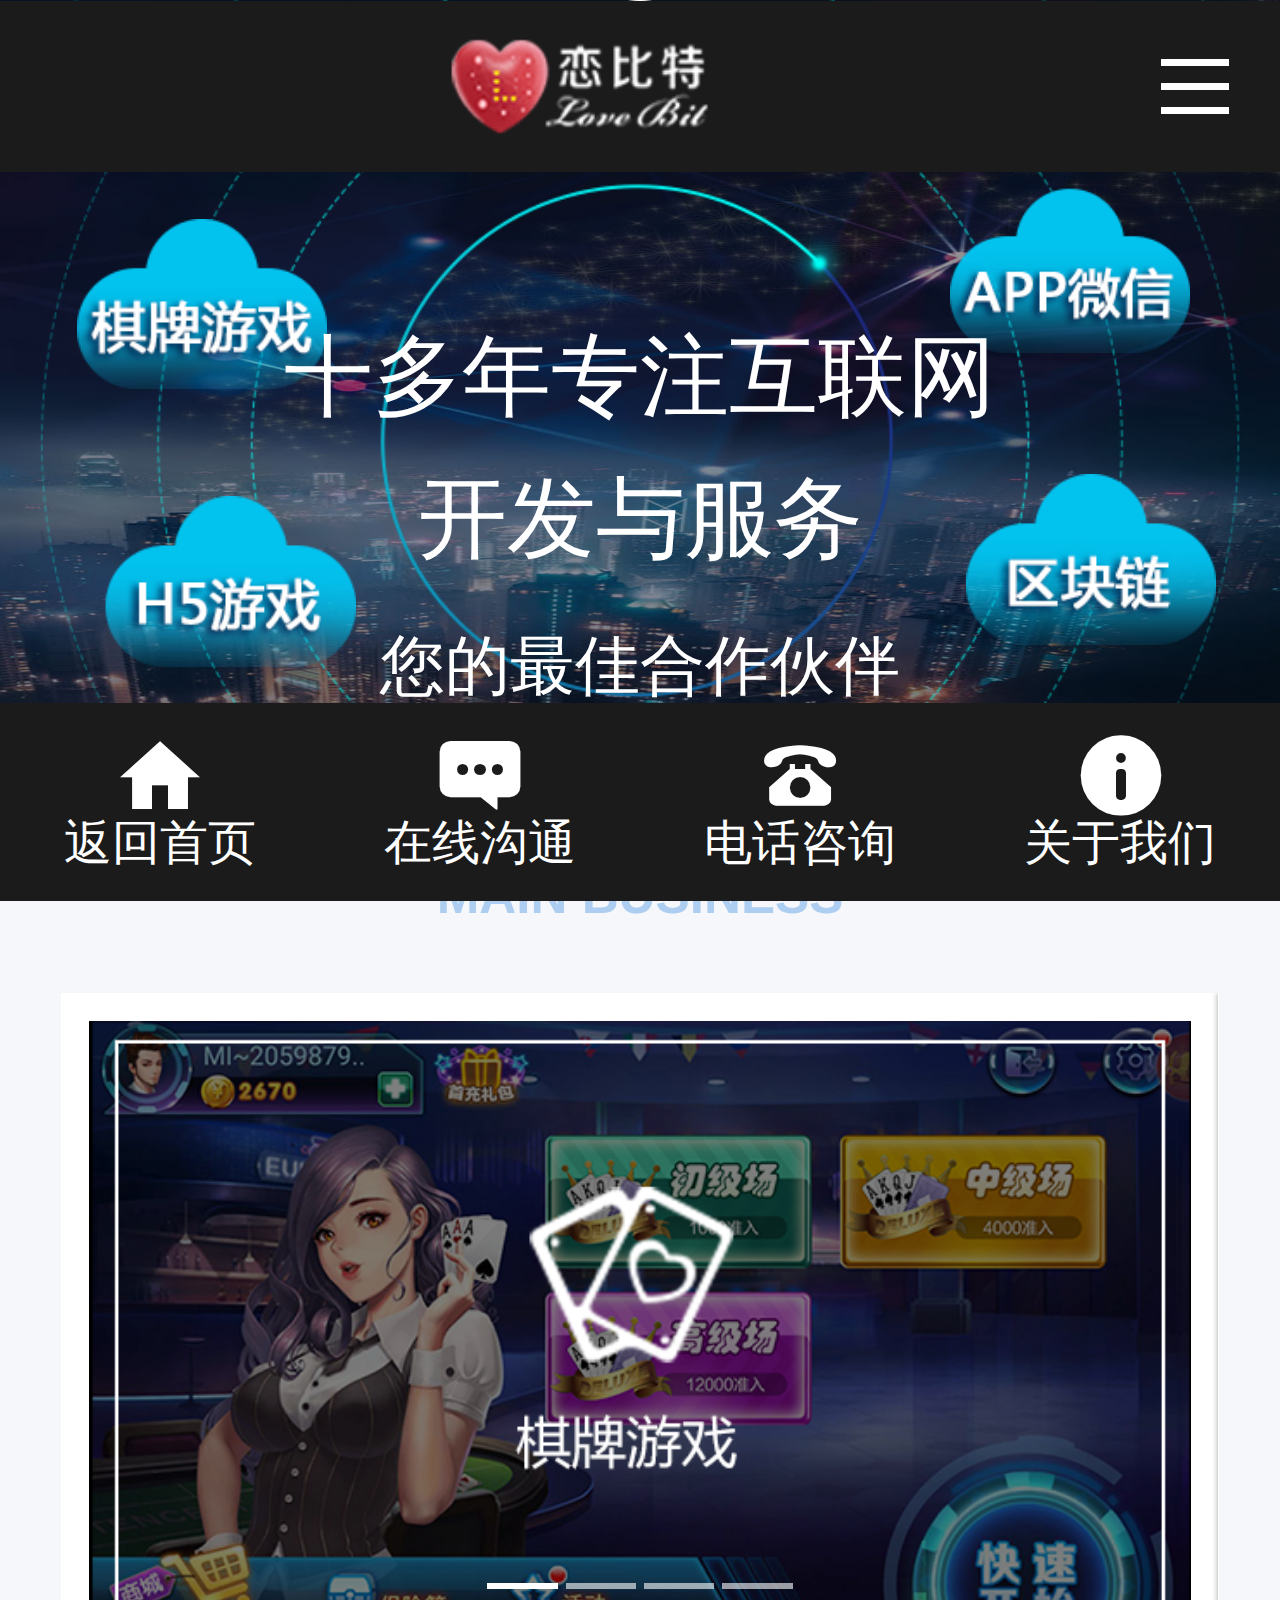
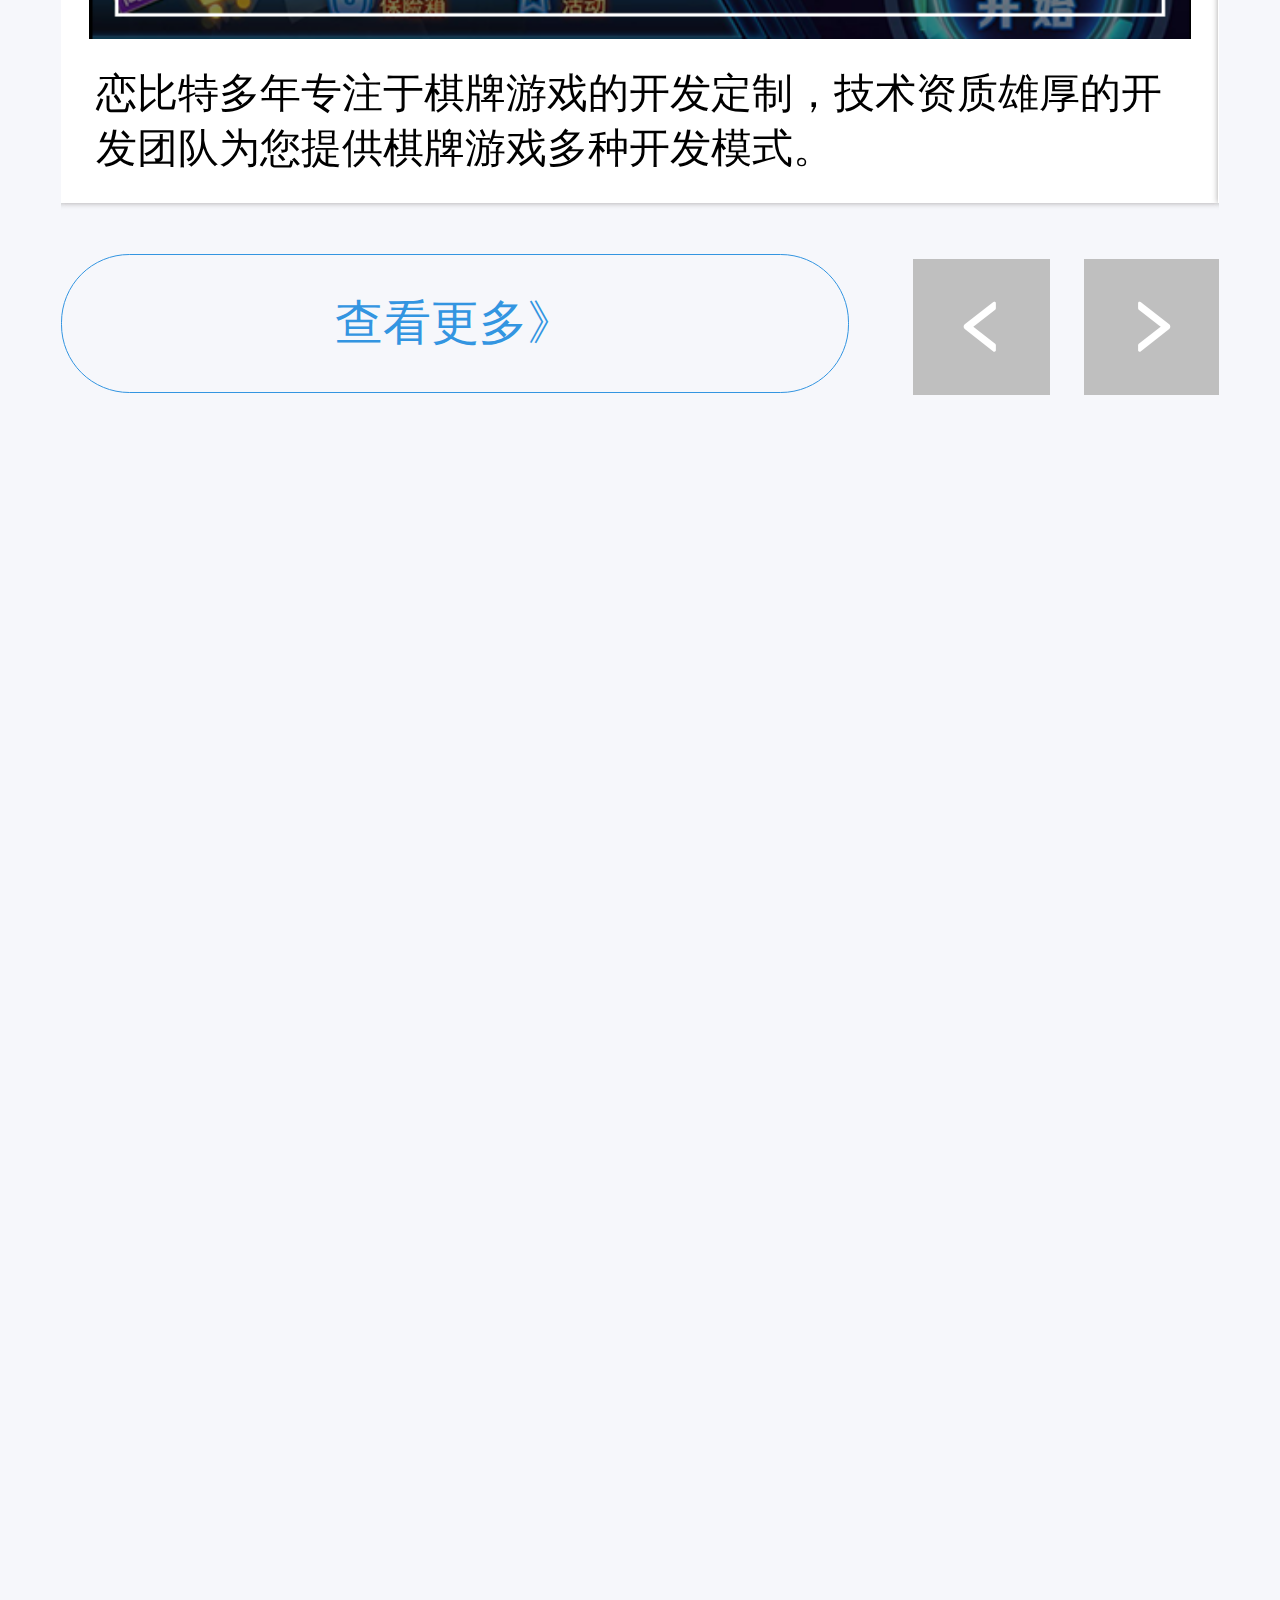
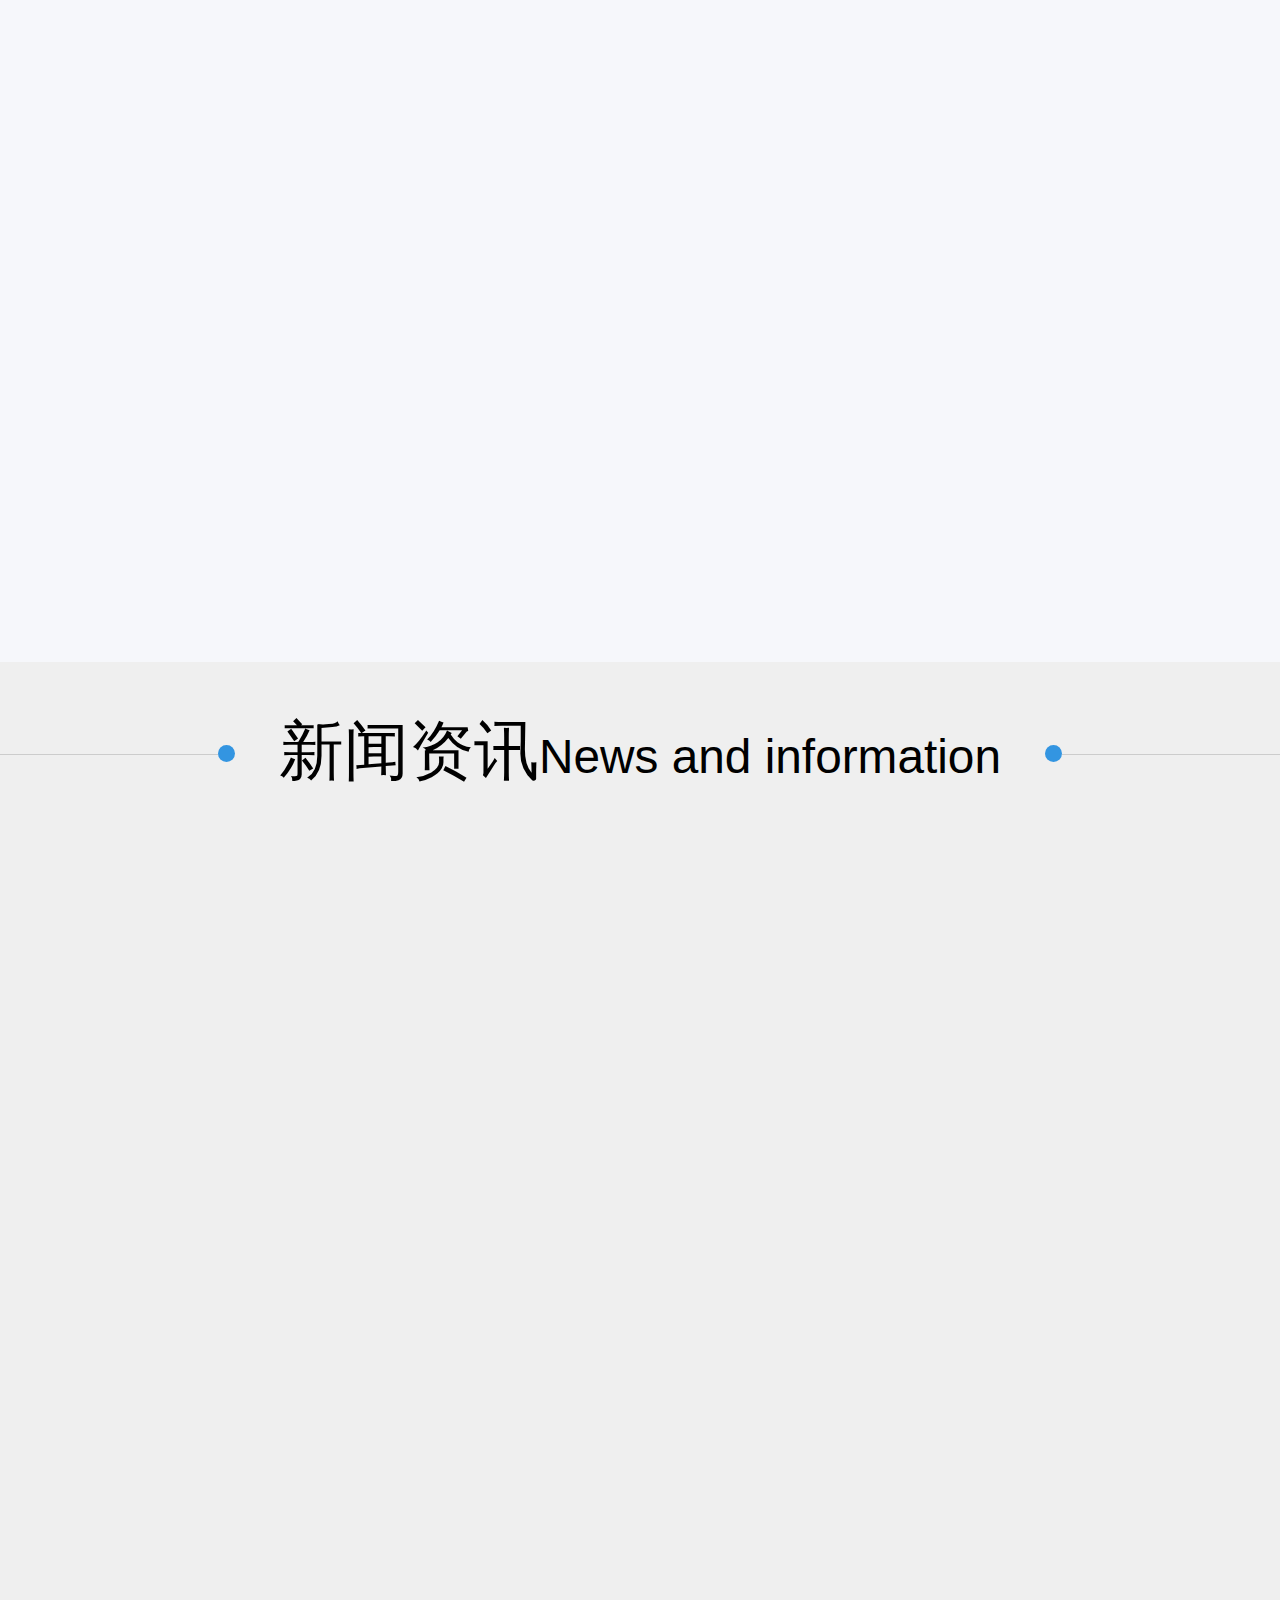
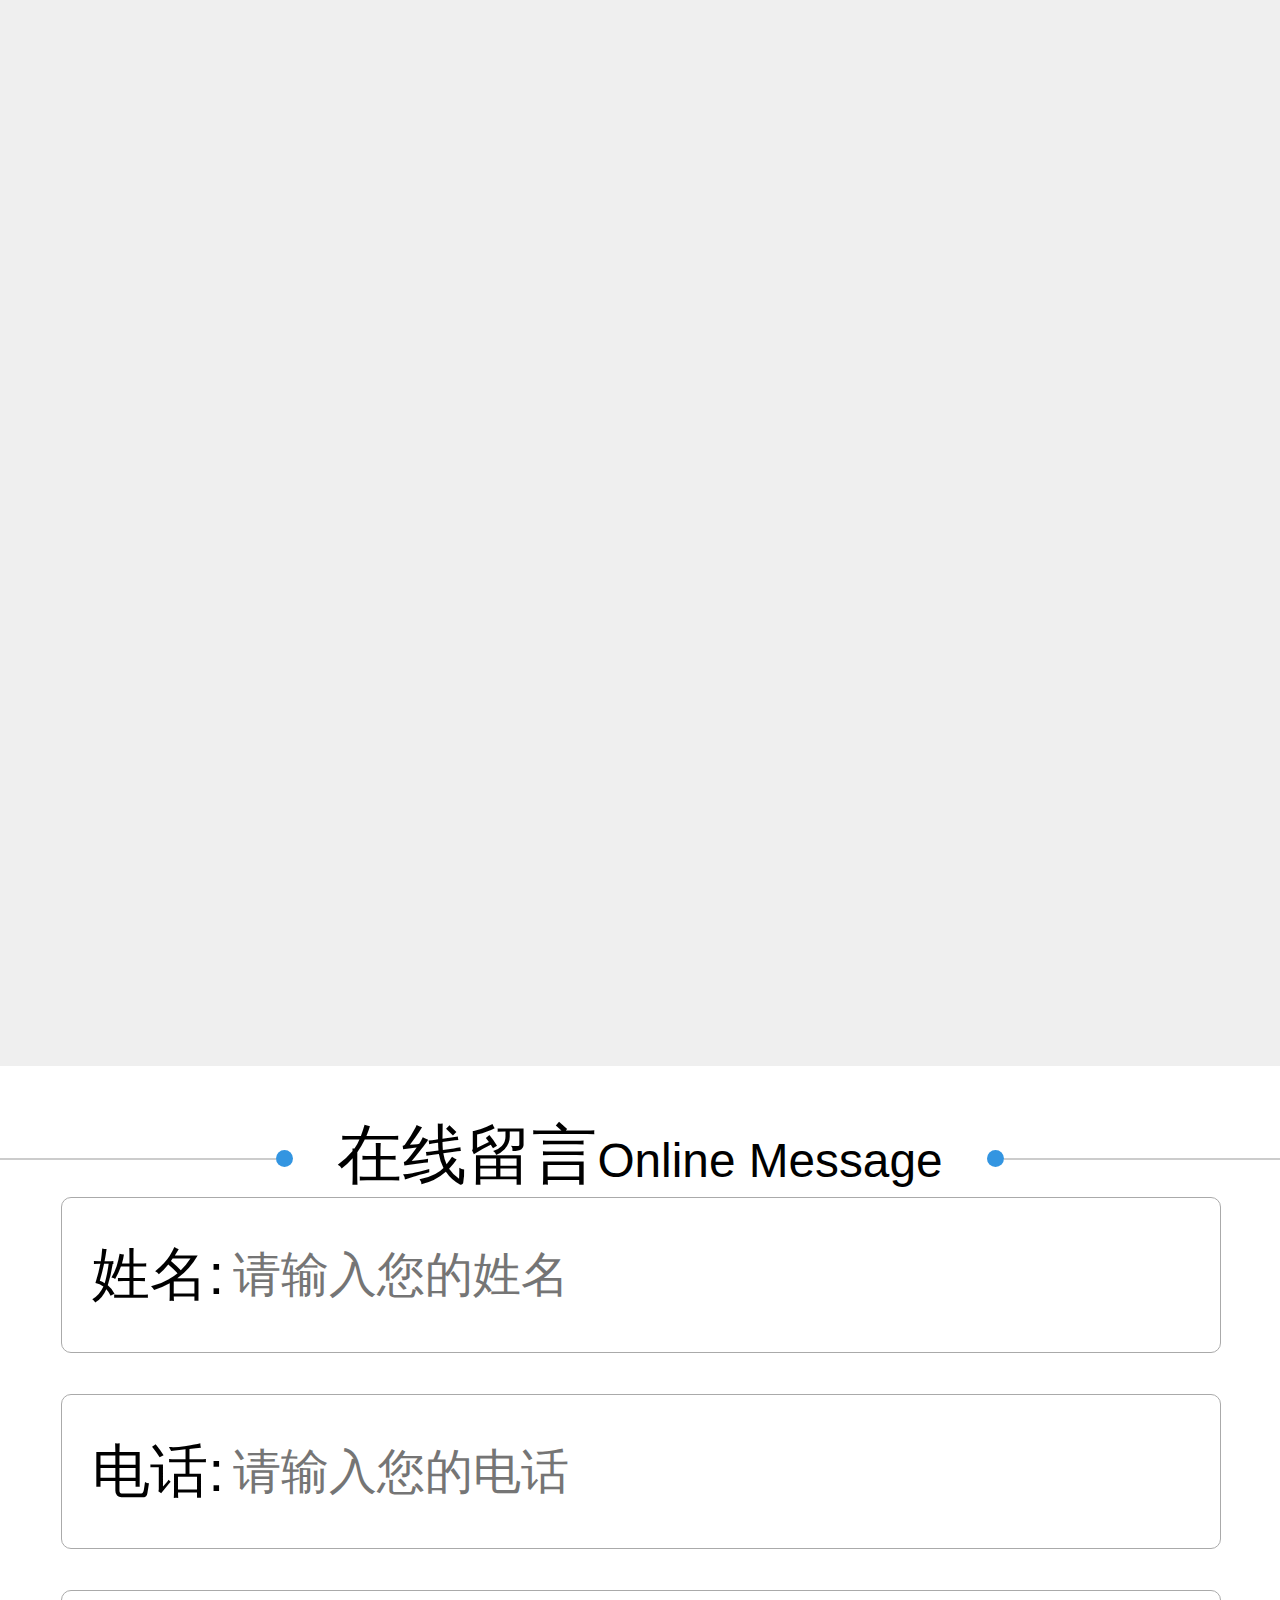
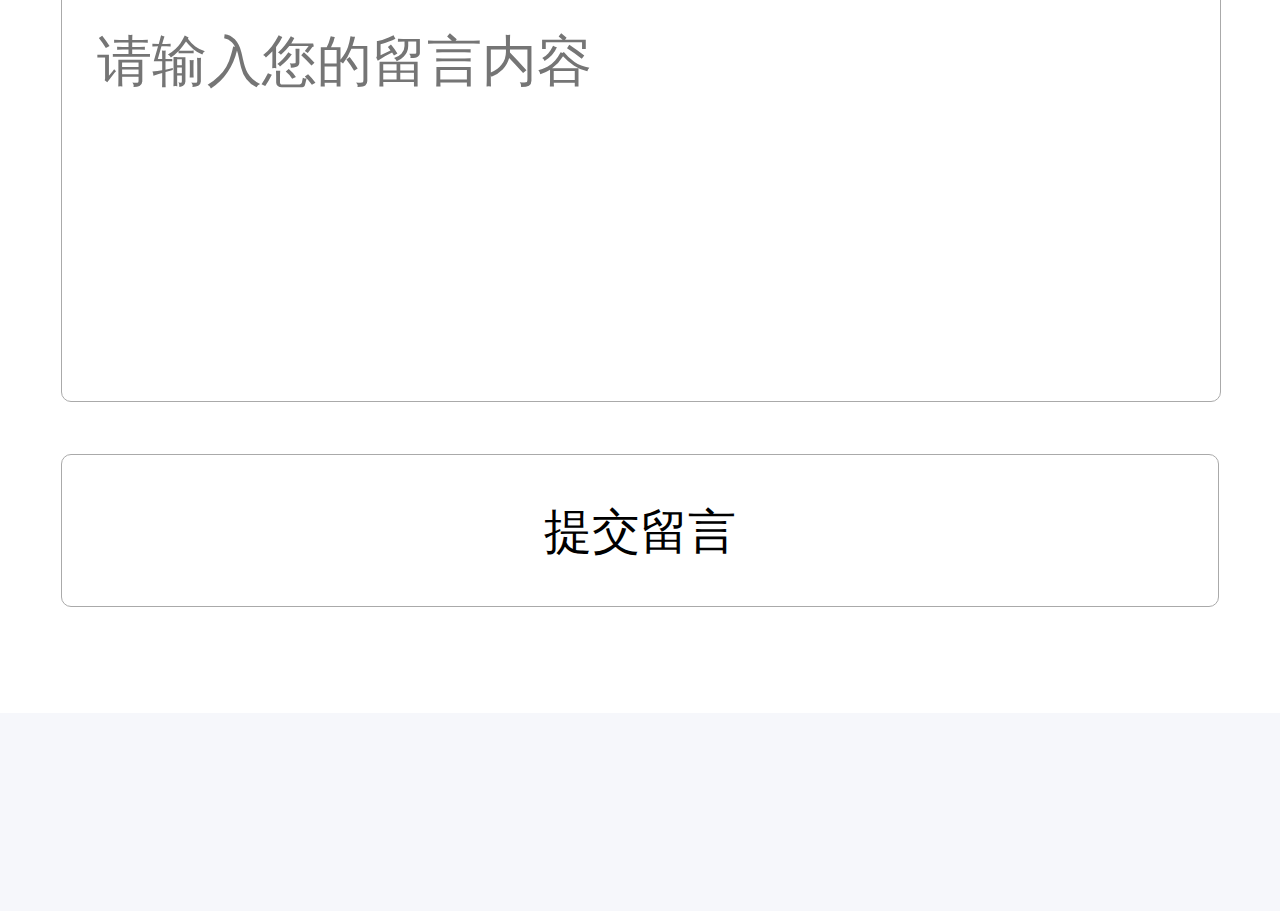
==== commit 72abee9f: "1" ====
--- a/lbtMobile/index.html
+++ b/lbtMobile/index.html
@@ -122,8 +122,8 @@
 				<div class="swiper-pagination"></div>
 			    <div class="swiper-button-next"><i class="biticon biticon-right"></i></div>
 				<div class="swiper-button-prev"><i class="biticon biticon-left"></i></div>
-			</div>
-			<div class="hbmoer"><a href="">查看更多》</a></div>
+				<div class="hbmoer"><a href="">查看更多》</a></div>
+			</div>
 		</section>
 		<section class="sort-cont wow fadeInUp center animated" data-wow-delay="0.2s" id="bannerSwiper">
 			<div class="tiele-cont wow fadeInUp center animated" data-wow-delay="0.1s">
--- a/lbtMobile/css/index.css
+++ b/lbtMobile/css/index.css
@@ -145,7 +145,7 @@
 .home_banner .swiper-container{
     width: 6.78rem;
     margin:.36rem;
-    padding-bottom: 1rem;
+    padding-bottom: 1.2rem;
 }
 .home_banner .swiper-container .swiper-wrapper{
     width: 6.4rem;
@@ -167,7 +167,7 @@
 }
 .home_banner .swiper-pagination{
     height:  0.28rem!important;
-    bottom: 2.32rem!important;
+    bottom: 2.52rem!important;
     line-height:0rem!important;
 }
 .home_banner .swiper-pagination .swiper-pagination-bullet{
@@ -194,7 +194,7 @@
     line-height: .8rem;
     text-align: center;
     background: #bfbfbf;
-    margin-top: 2rem;
+    margin-top: 2.1rem;
 }
 .home_banner .swiper-button-next i,.home_banner .swiper-button-prev i{
     width: .8rem;
@@ -219,9 +219,19 @@
     background: #3395e1;
 }
 .hbmoer{
-    height: 1rem;
+    height: .9rem;
+    position: absolute;
+    bottom: 0;
 }
 .hbmoer a{
+    width: 4.6rem;
+    height: .8rem;
+    display: block;
+    border:1px solid #3395e1;
+    border-radius: .4rem;
+    text-align: center;
+    line-height: .8rem;
+    color: #3395e1;
     vertical-align: top;
 }
 /*分类*/
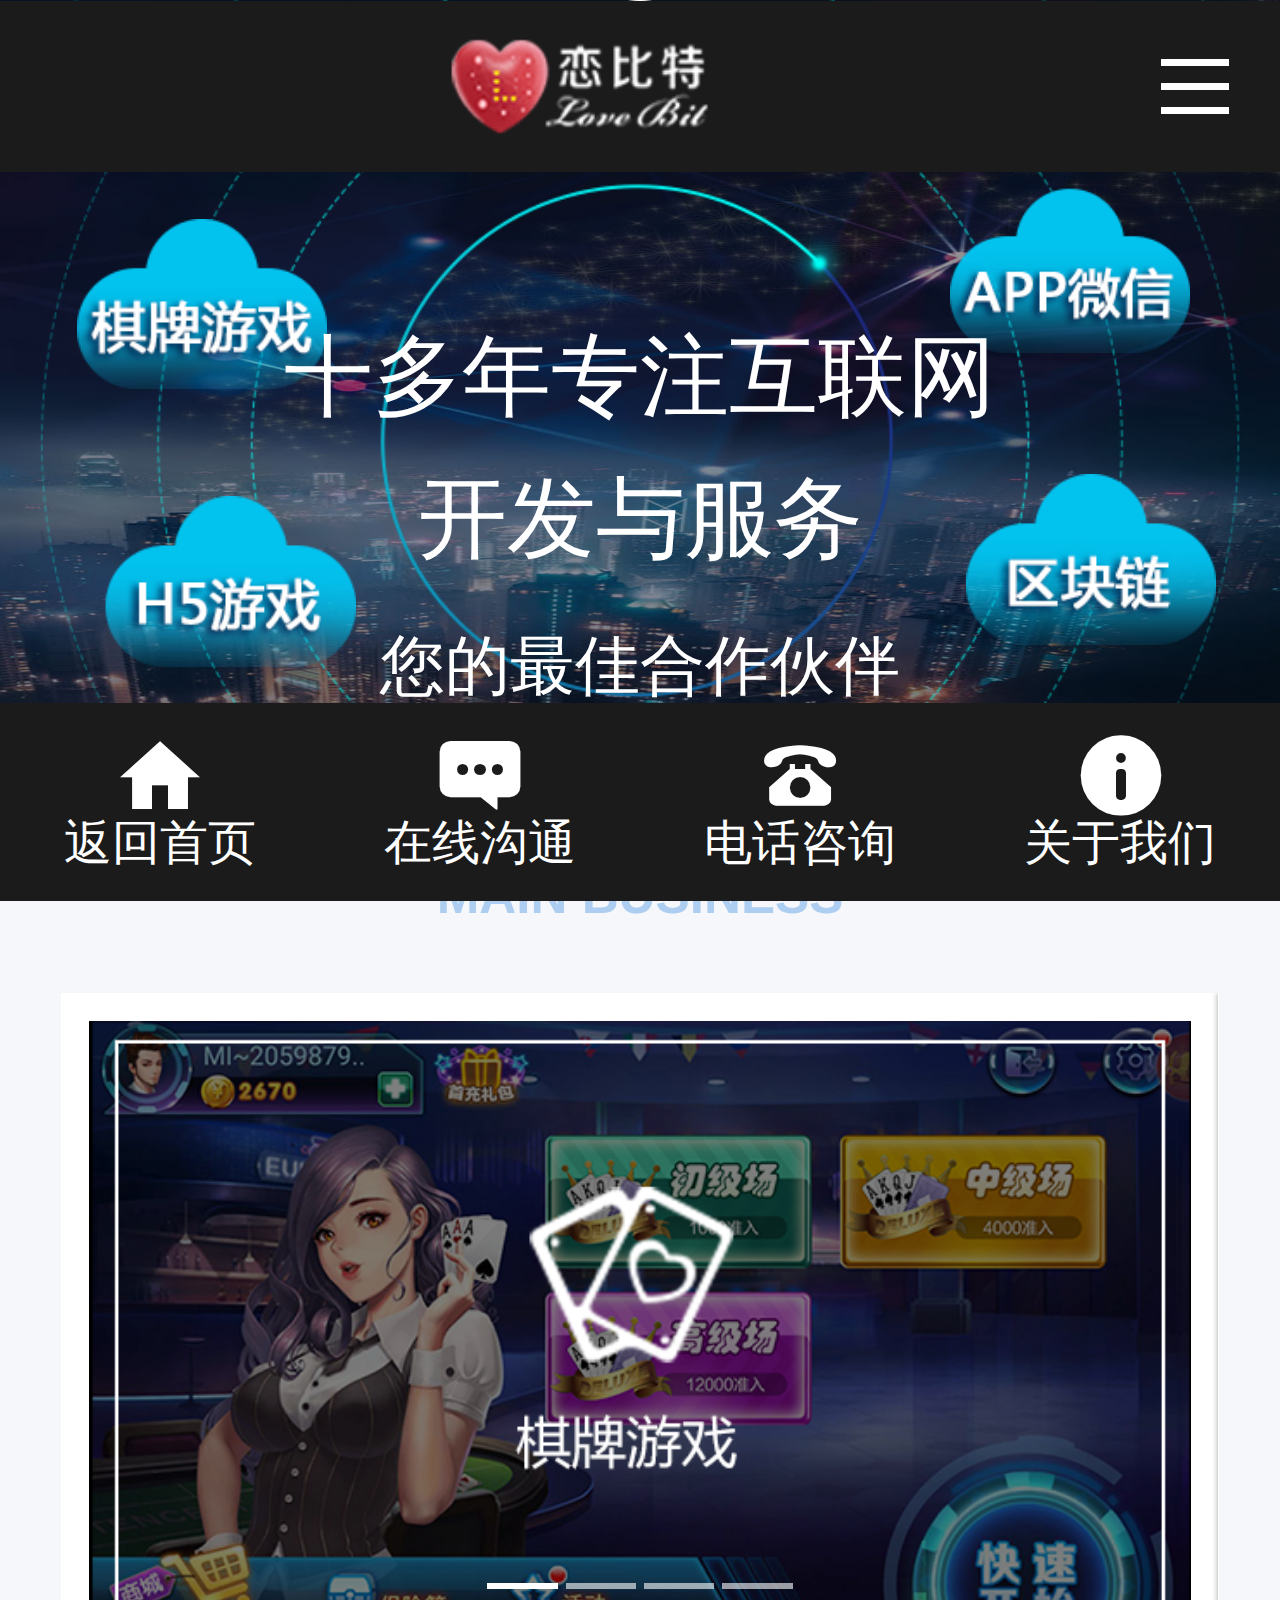
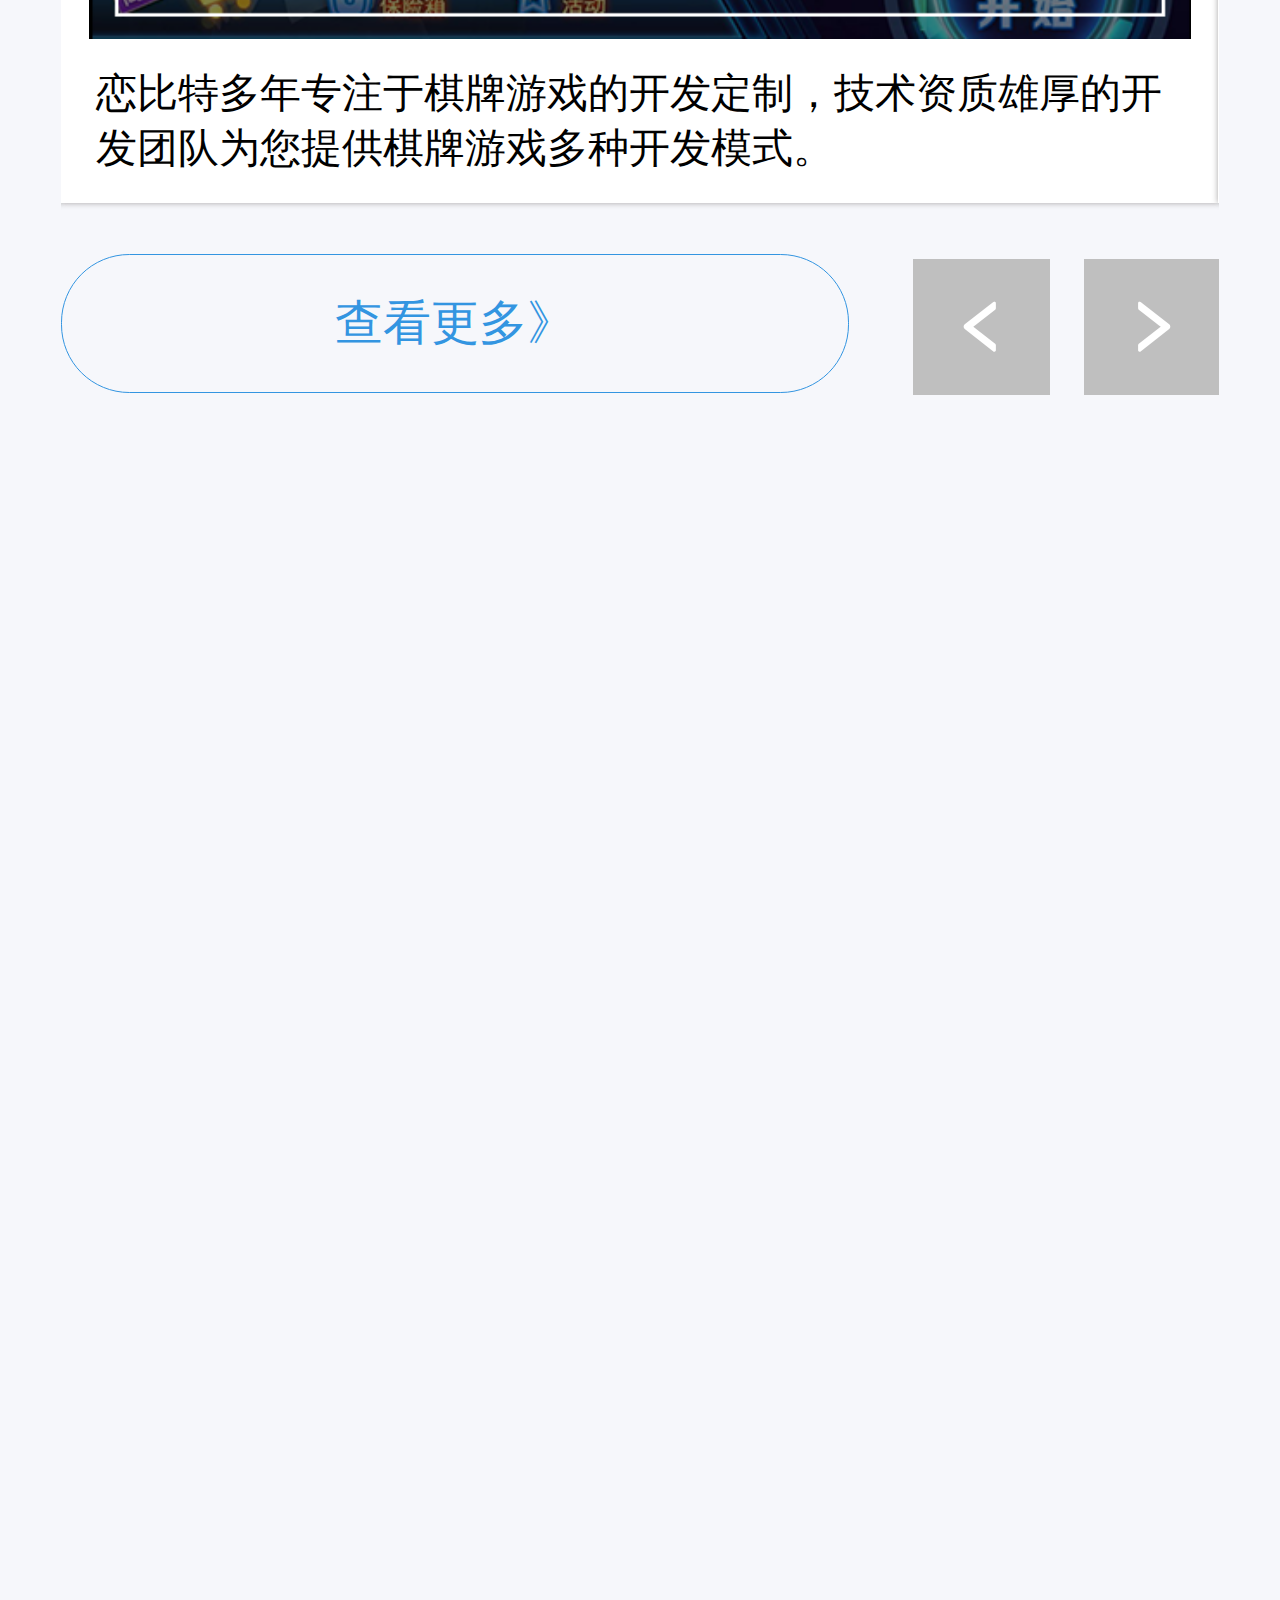
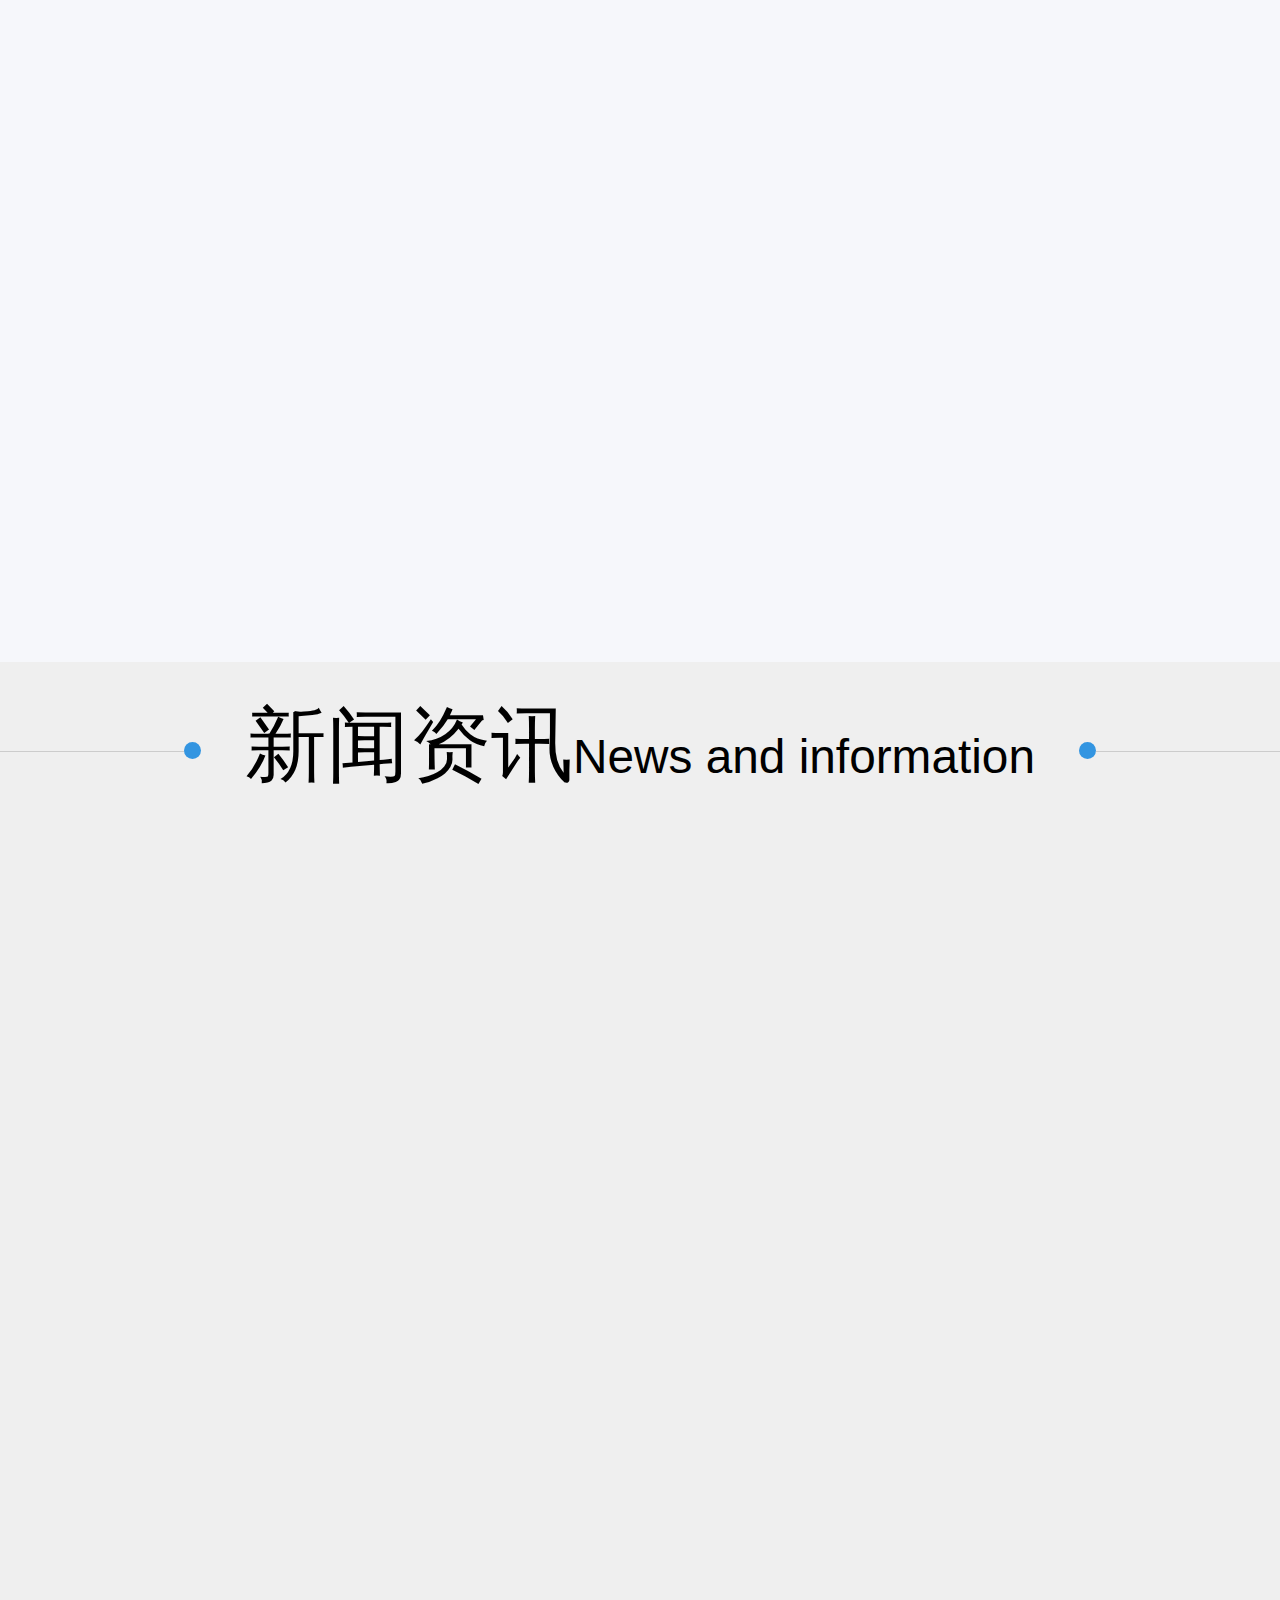
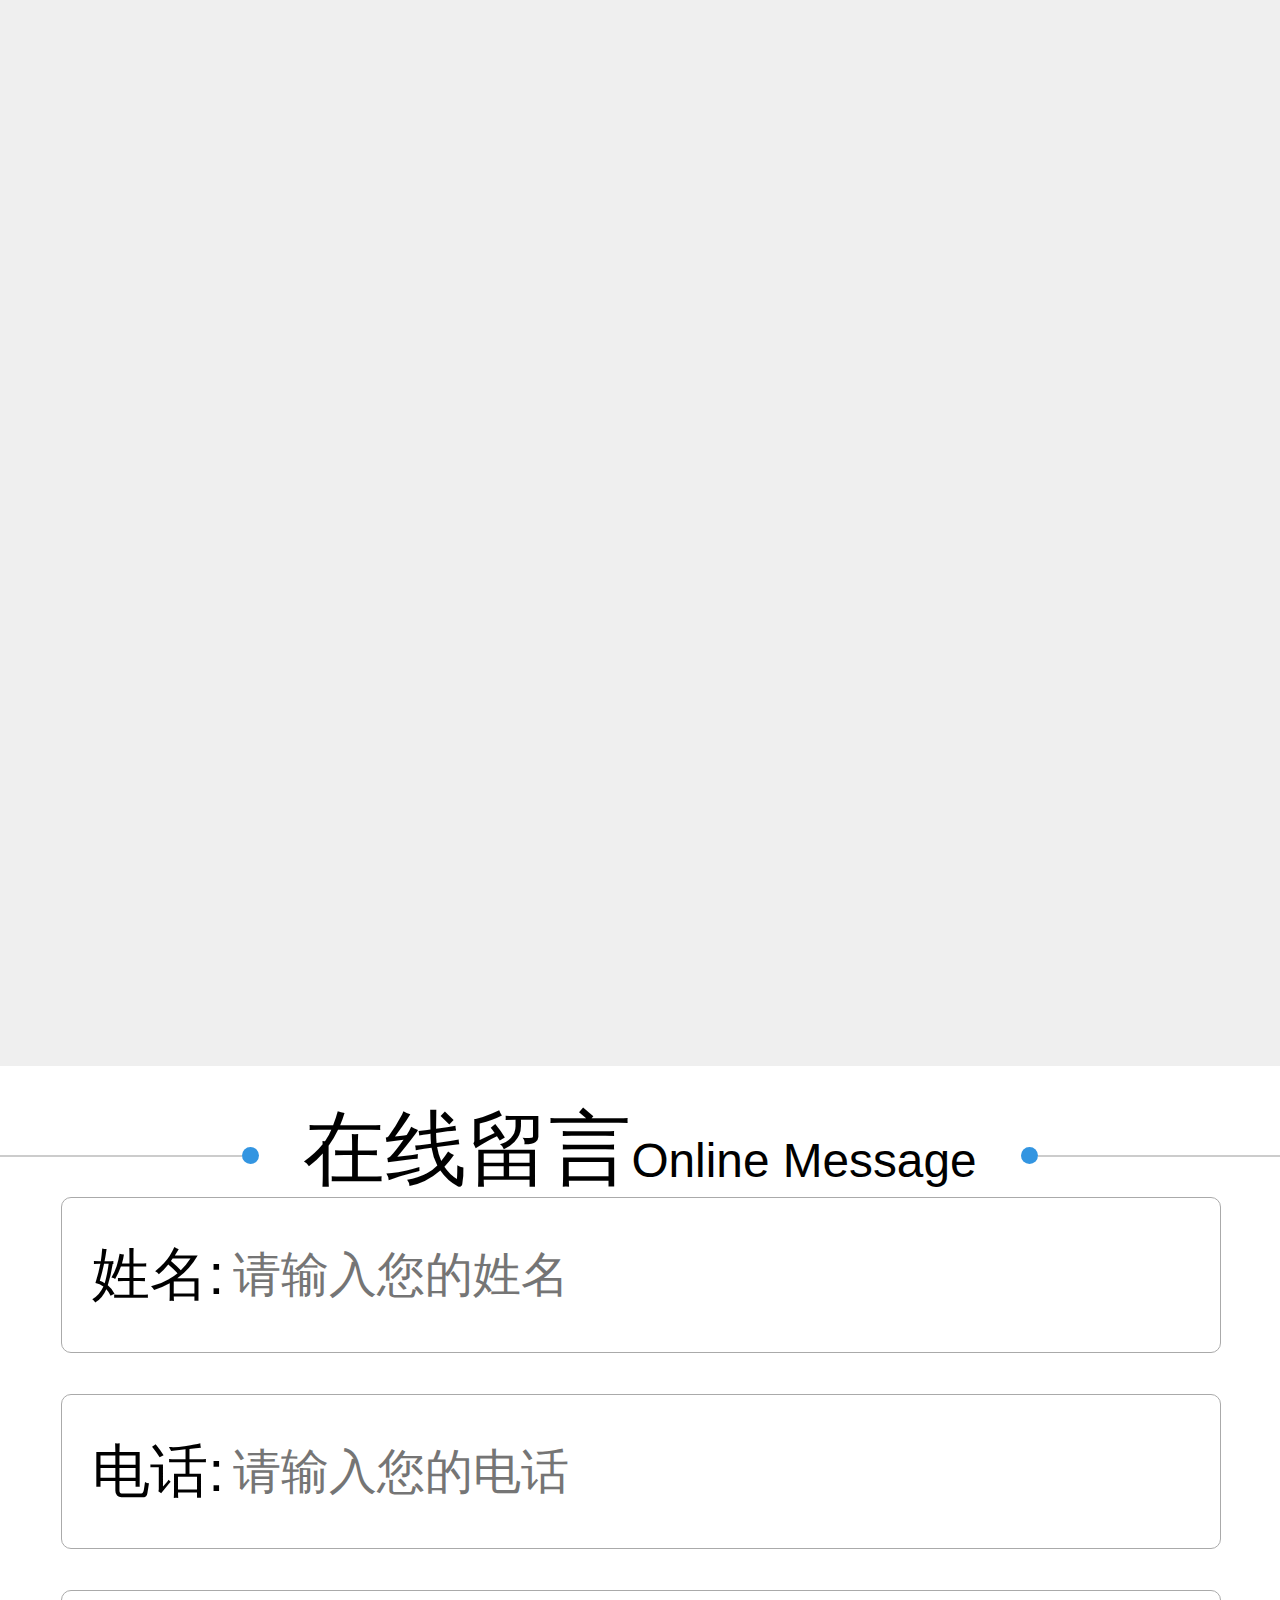
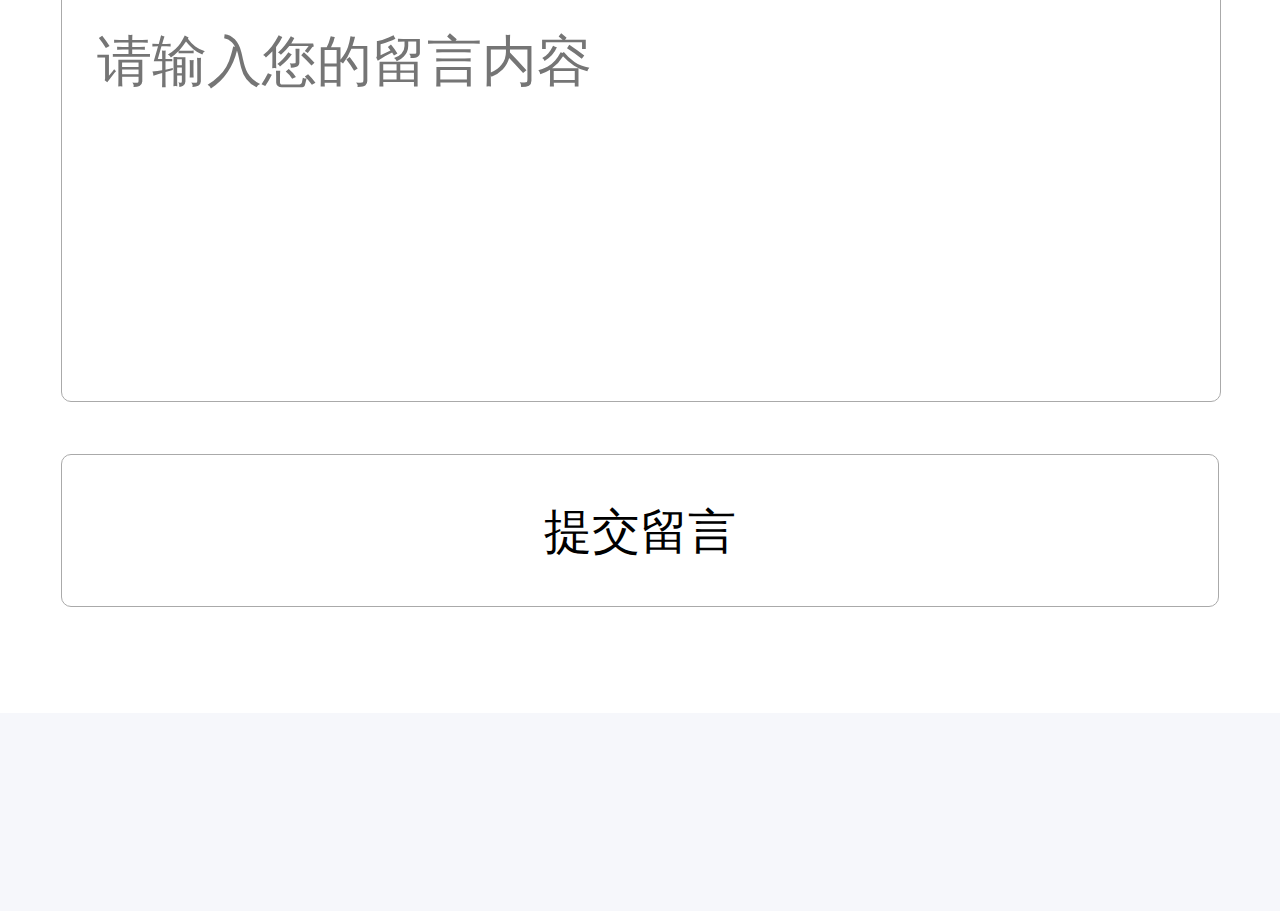
==== commit 671a955c: "1" ====
--- a/lbtMobile/index.html
+++ b/lbtMobile/index.html
@@ -103,19 +103,19 @@
 				<div class="swiper-wrapper">
 					<div class="swiper-slide">
 						<a href=""><img src="img/banner_01.png"></a>
-						<p>恋比特多年专注于棋牌游戏的开发定制，技术资质雄厚的开发团队为您提供棋牌游戏多种开发模式。</p>
+						<p class="text" data-swiper-parallax="-200">恋比特多年专注于棋牌游戏的开发定制，技术资质雄厚的开发团队为您提供棋牌游戏多种开发模式。</p>
 					</div>
 					<div class="swiper-slide">
 						<a href=""><img src="img/banner_01.png"></a>
-						<p>2恋比特多年专注于棋牌游戏的开发定制，技术资质雄厚的开发团队为您提供棋牌游戏多种开发模式。</p>
+						<p class="text" data-swiper-parallax="-200">2恋比特多年专注于棋牌游戏的开发定制，技术资质雄厚的开发团队为您提供棋牌游戏多种开发模式。</p>
 					</div>
 					<div class="swiper-slide">
 						<a href=""><img src="img/banner_01.png"></a>
-						<p>3恋比特多年专注于棋牌游戏的开发定制，技术资质雄厚的开发团队为您提供棋牌游戏多种开发模式。</p>
+						<p class="text" data-swiper-parallax="-200">3恋比特多年专注于棋牌游戏的开发定制，技术资质雄厚的开发团队为您提供棋牌游戏多种开发模式。</p>
 					</div>
 					<div class="swiper-slide">
 						<a href=""><img src="img/banner_01.png"></a>
-						<p>4恋比特多年专注于棋牌游戏的开发定制，技术资质雄厚的开发团队为您提供棋牌游戏多种开发模式。</p>
+						<p class="text" data-swiper-parallax="-200">4恋比特多年专注于棋牌游戏的开发定制，技术资质雄厚的开发团队为您提供棋牌游戏多种开发模式。</p>
 					</div>
 				</div>
 				<!-- Add Pagination -->
--- a/lbtMobile/css/public.css
+++ b/lbtMobile/css/public.css
@@ -413,7 +413,7 @@
 .tiele-cont h2{
     padding: 0 0.36rem;
     font-weight: normal;
-    font-size: .38rem!important;
+    font-size: .48rem!important;
     width: auto;
     display: inline;
     position: relative;
--- a/lbtMobile/css/index.css
+++ b/lbtMobile/css/index.css
@@ -293,6 +293,13 @@
 .sort-cont ul li p img{
     width: 100%;
     height: 100%;
+    -webkit-filter: grayscale(100%);   
+  -moz-filter: grayscale(100%);  
+   -ms-filter: grayscale(100%);   
+  -o-filter: grayscale(100%);     
+     filter: grayscale(100%);        
+ 
+filter: gray;
 }
 
 /*主营业务*/
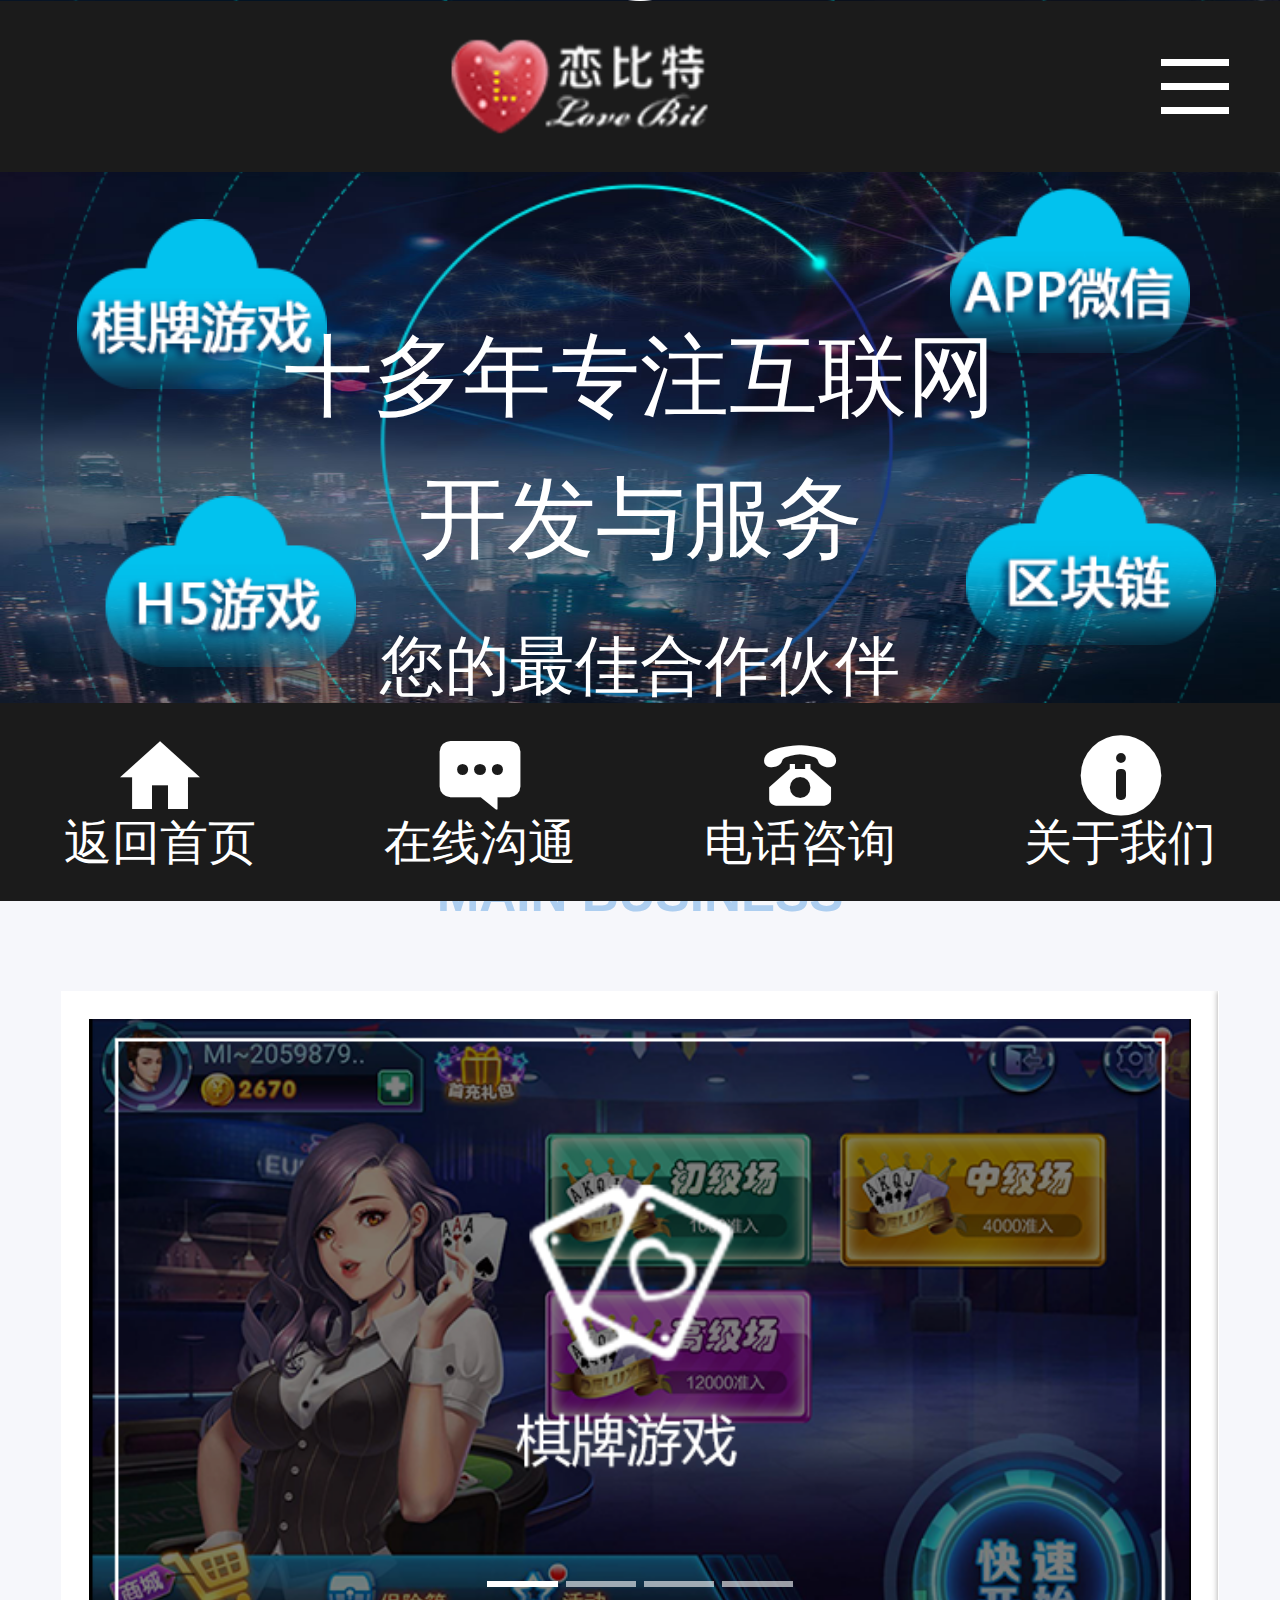
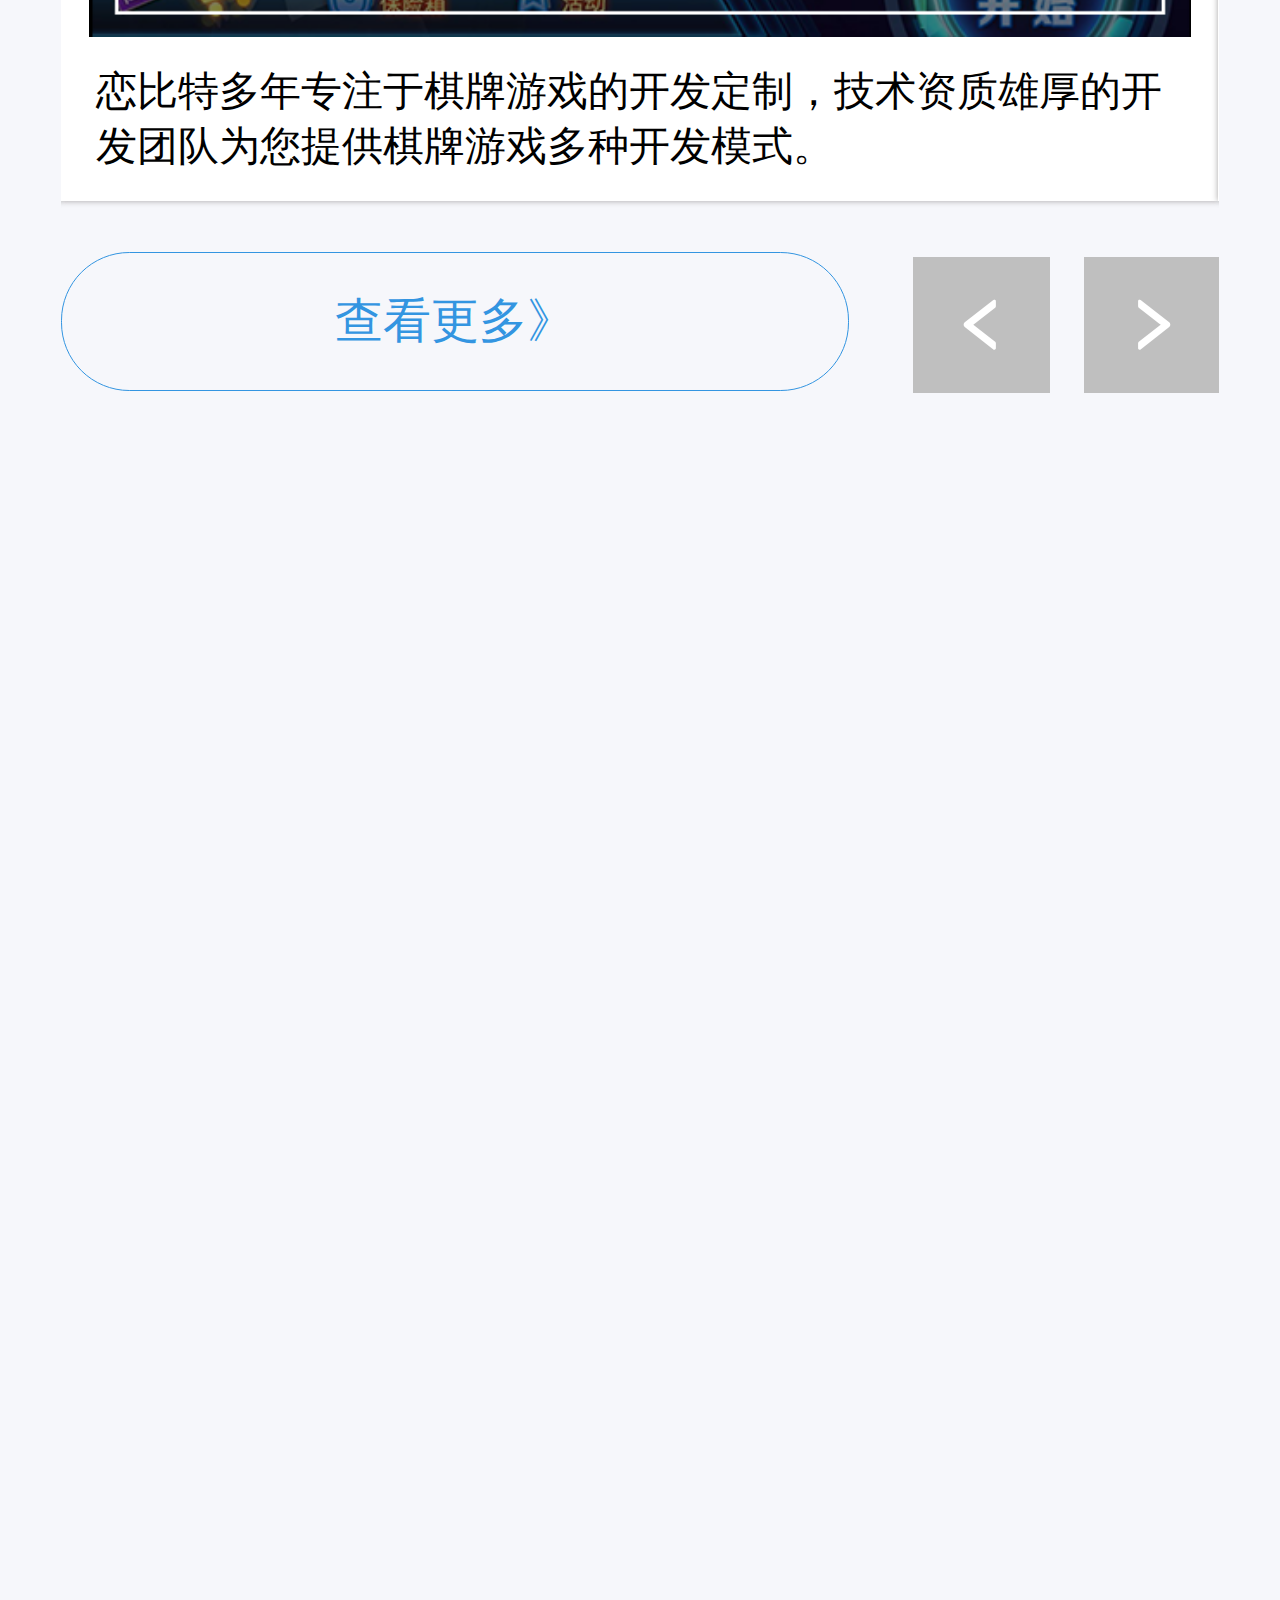
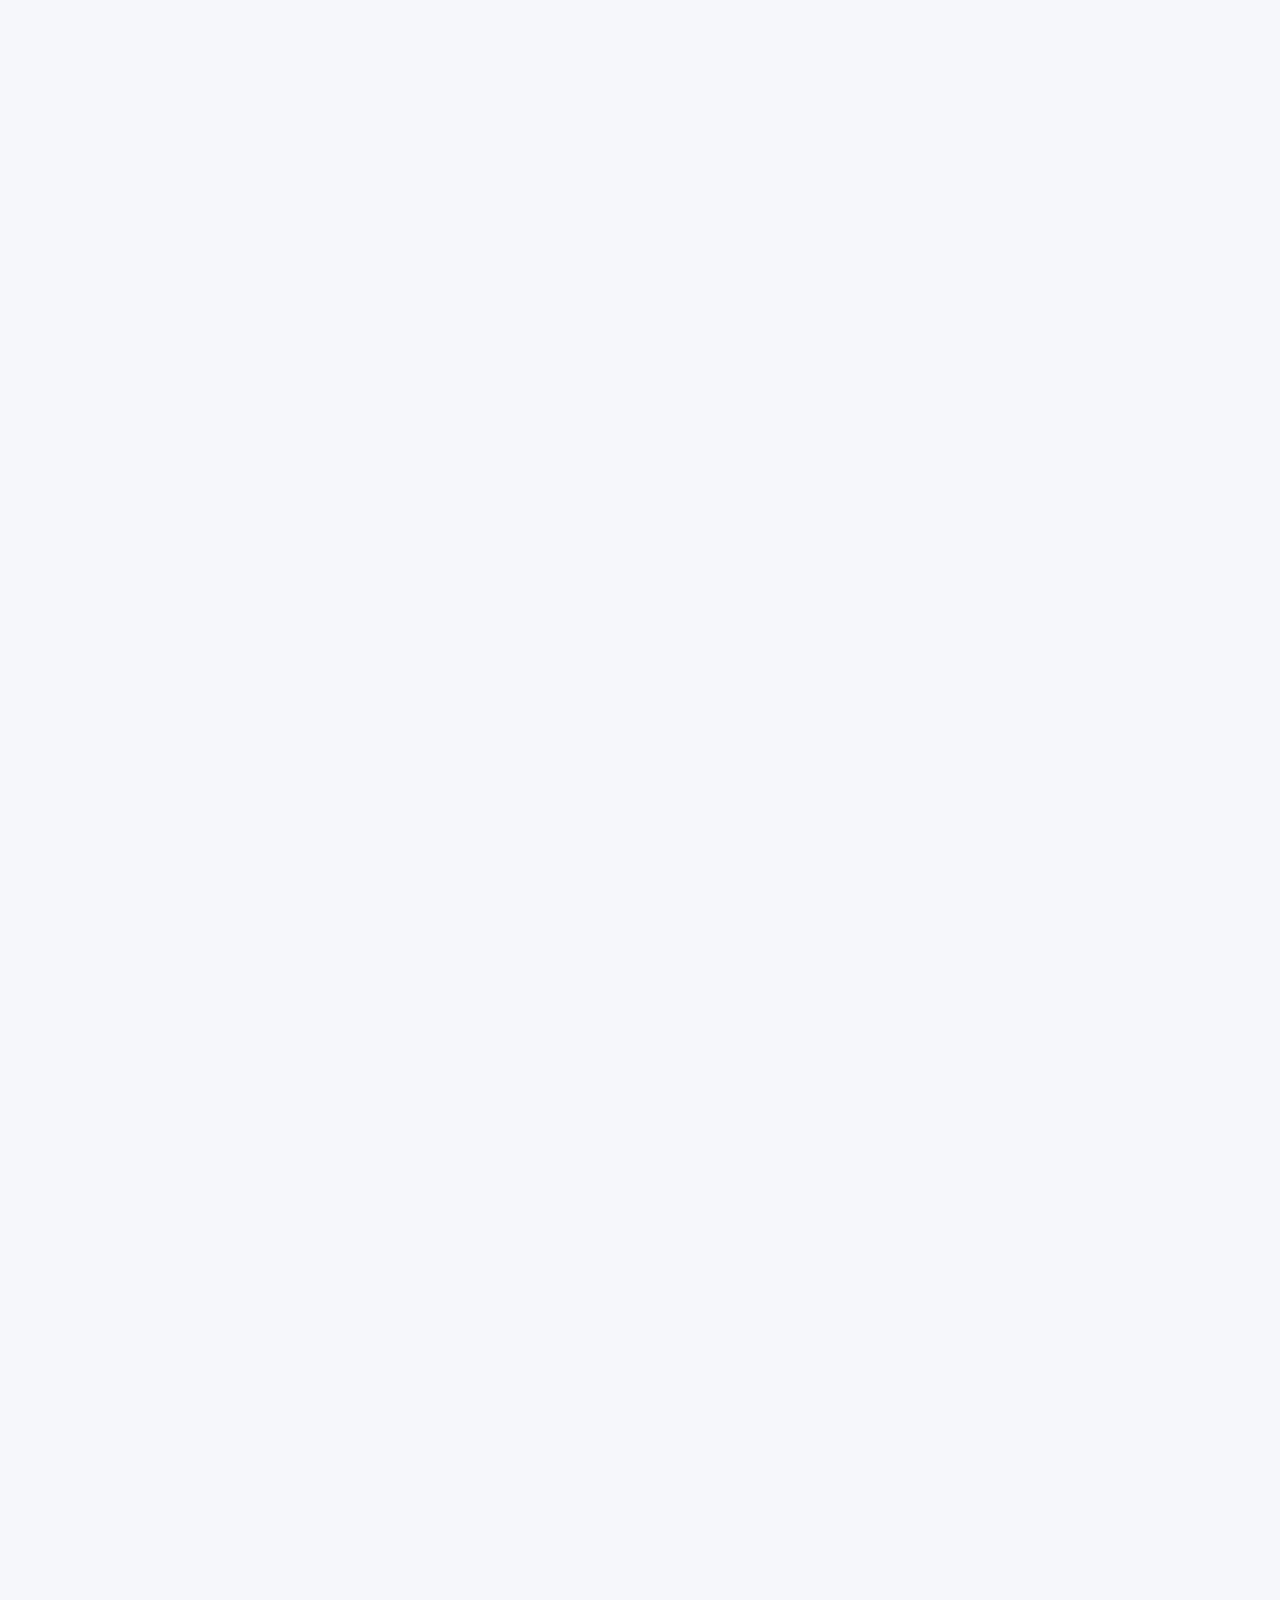
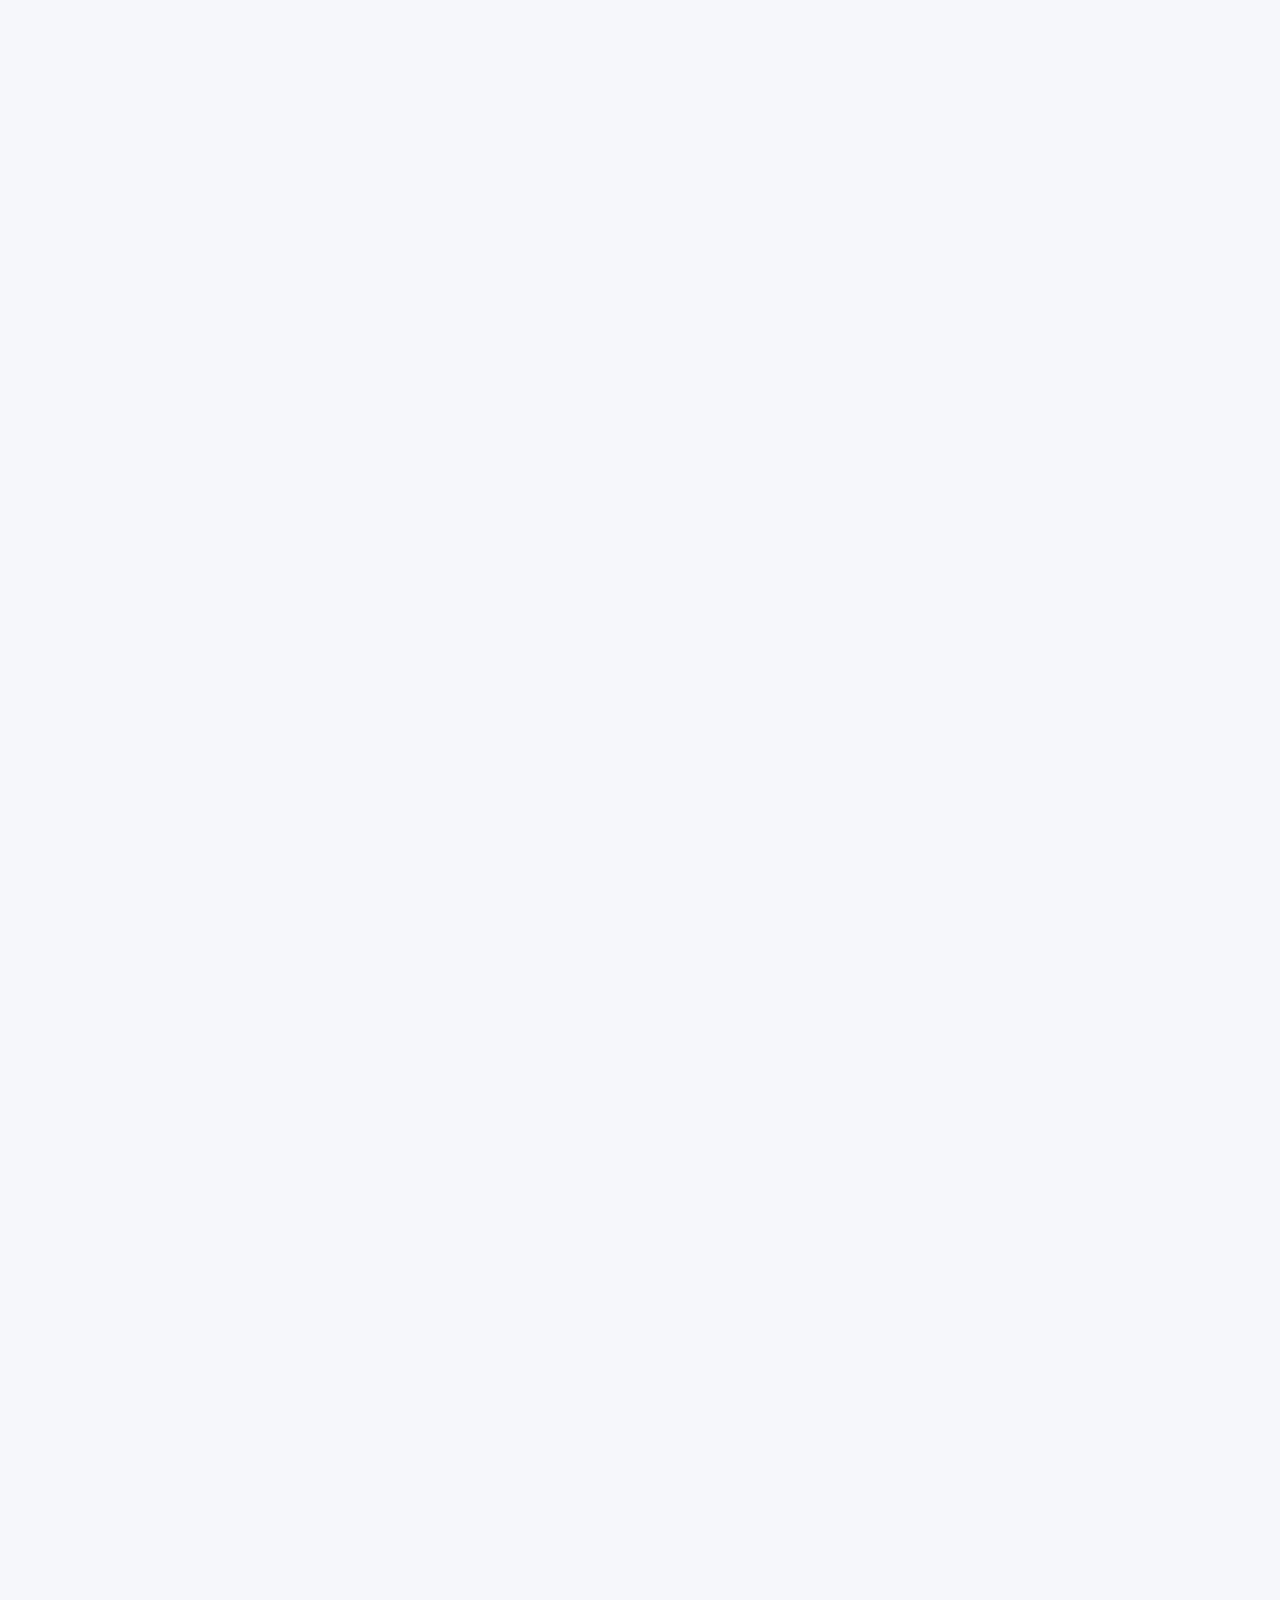
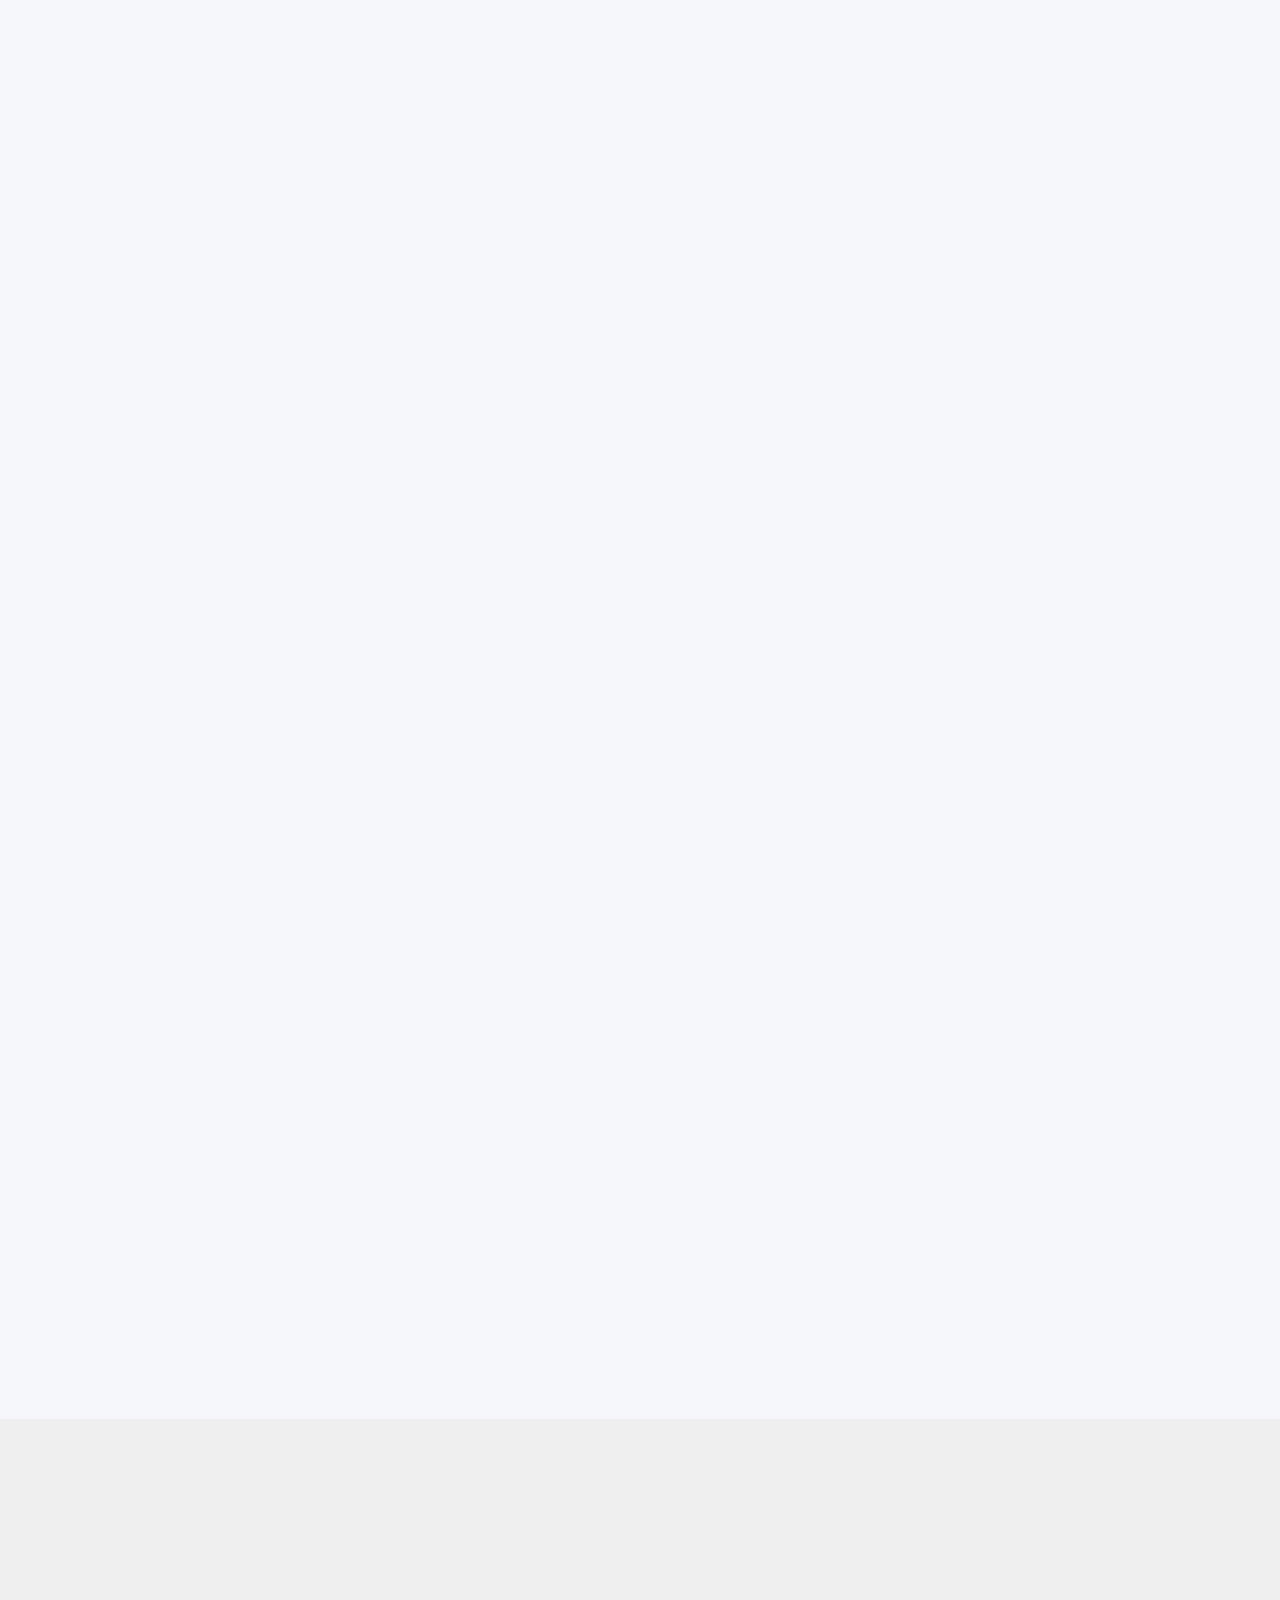
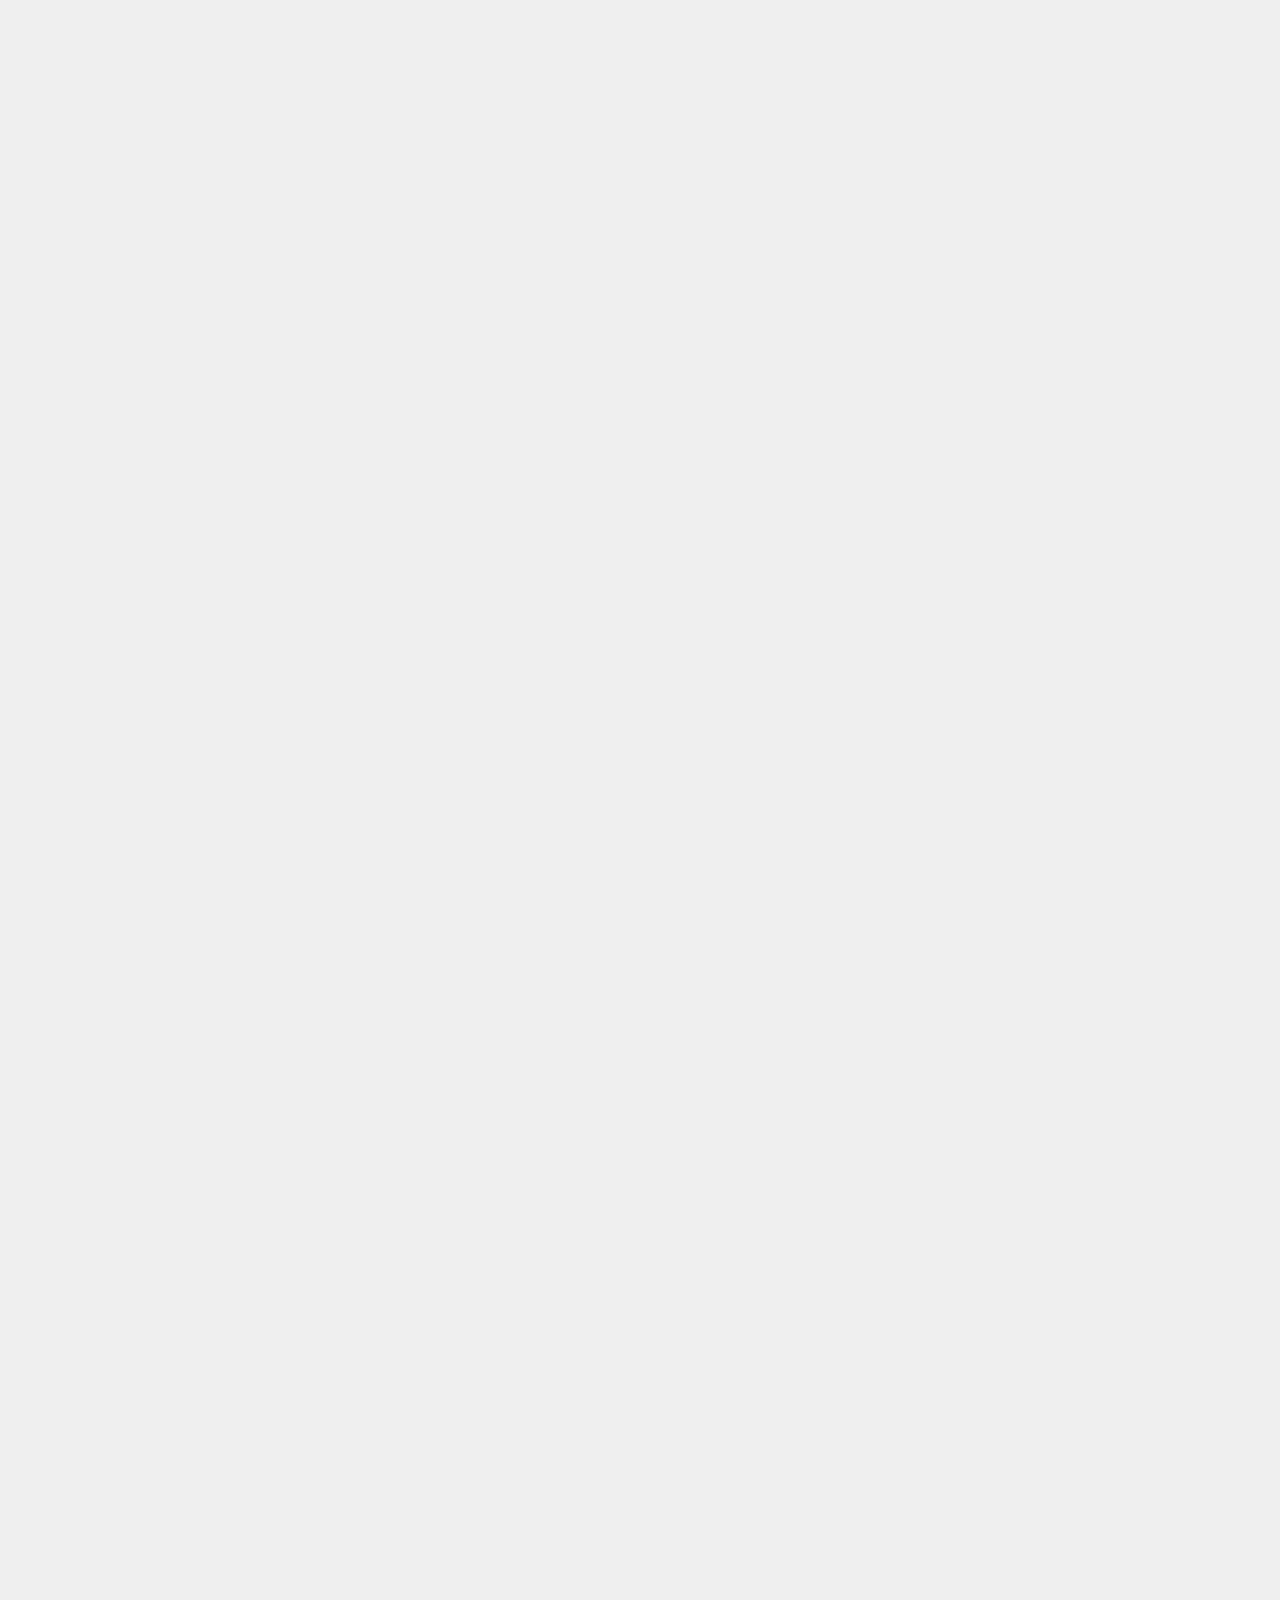
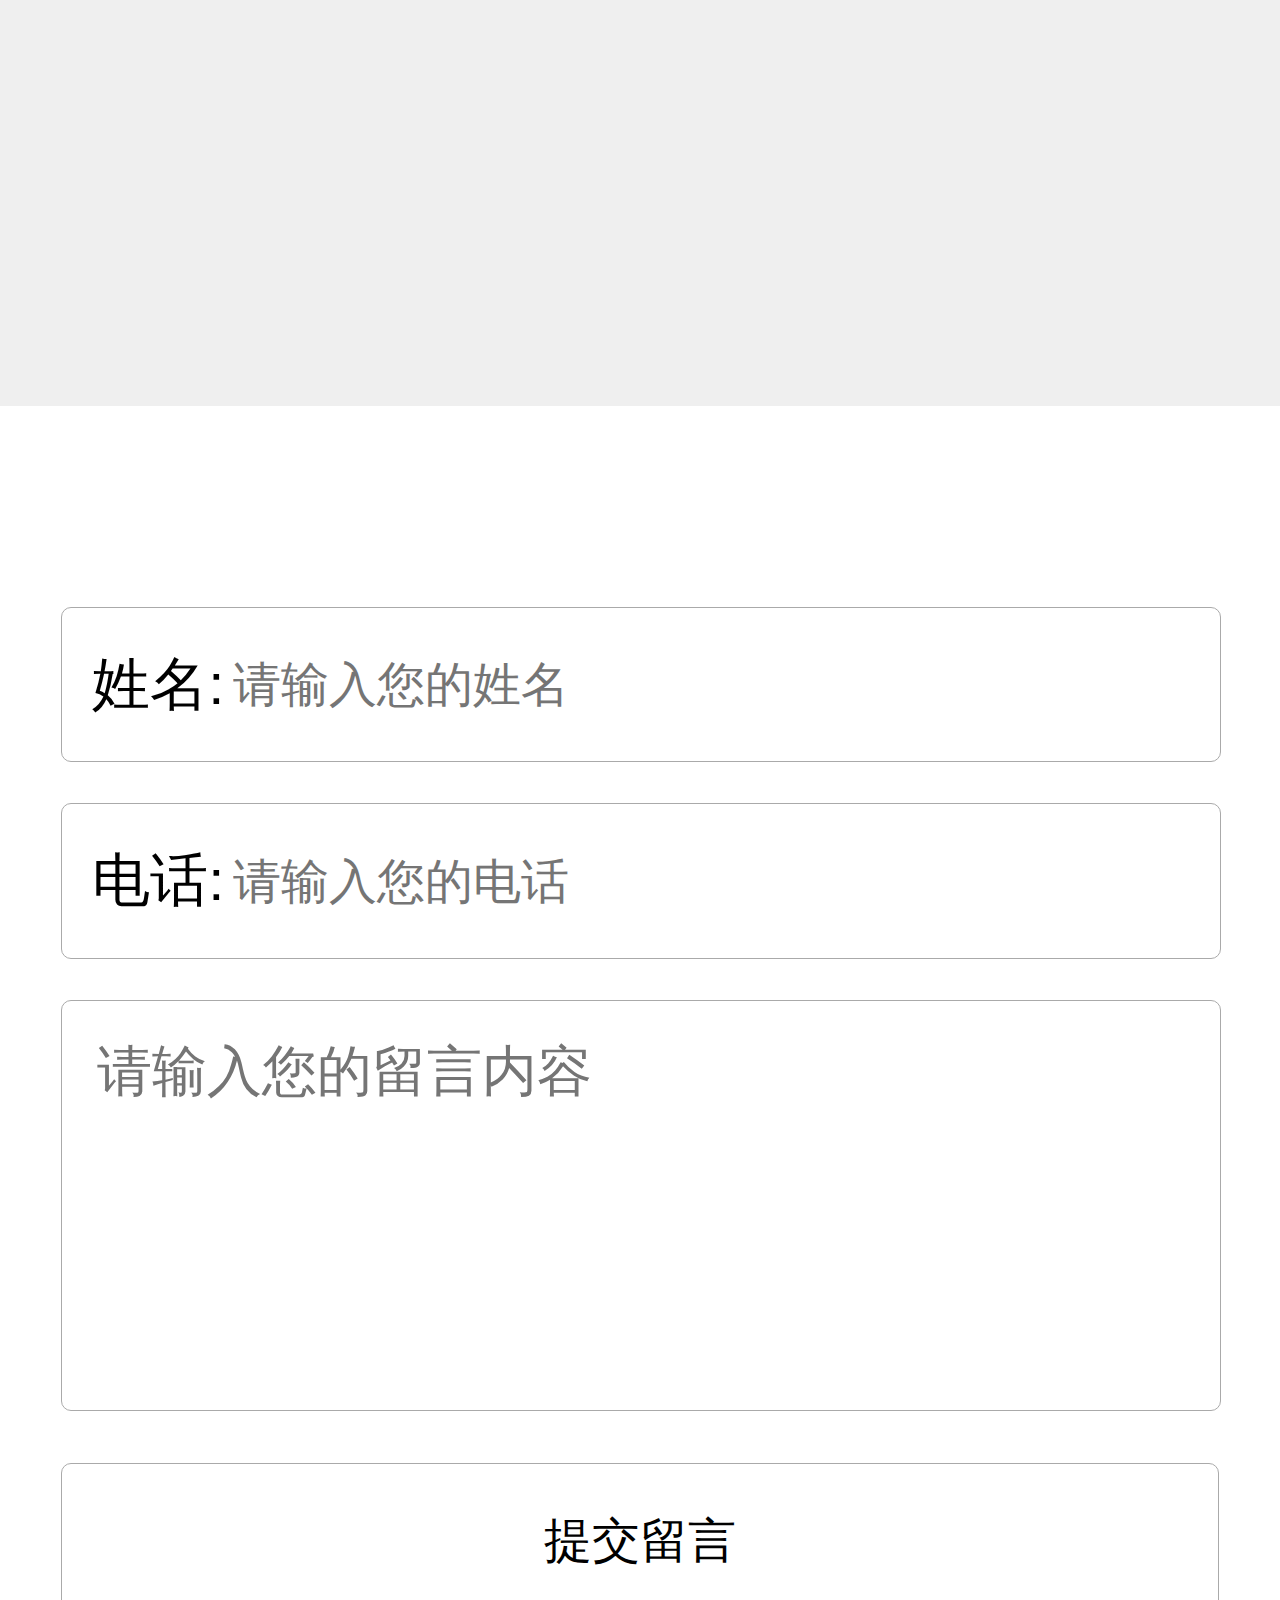
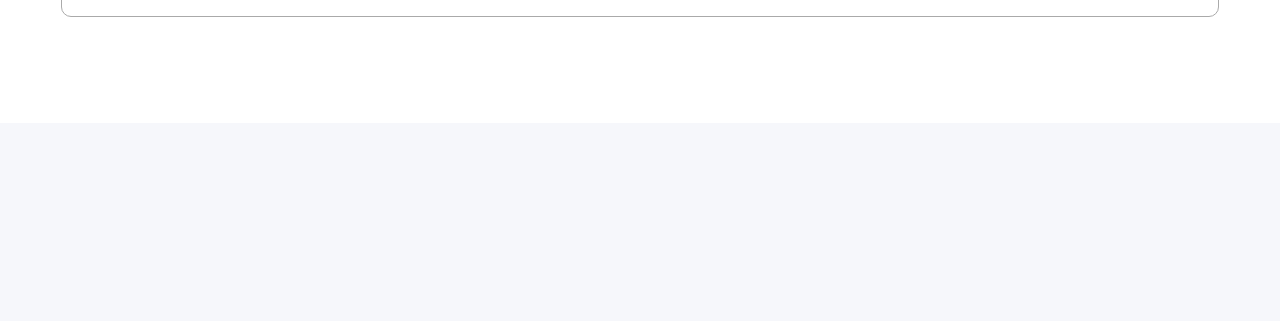
==== commit d886c0f6: "1" ====
--- a/lbtMobile/index.html
+++ b/lbtMobile/index.html
@@ -94,7 +94,7 @@
 			</div>
 			<img src="img/index_img5.png" class="btm_img1">
 		</section>
-		<section id="homeBanner" class="home_banner wow fadeInUp center animated" data-wow-delay="0.1s" id="bannerSwiper">
+		<section id="homeBanner" class="home_banner wow fadeInUp center animated" data-wow-delay="0.1s">
 			<div class="tiele-cont wow fadeInUp center animated" data-wow-delay="0.1s">
 				<h2><span>主营业务</span></h2>
 				<h3>MAIN BUSINESS</h3>
@@ -102,19 +102,19 @@
 			<div class="swiper-container">
 				<div class="swiper-wrapper">
 					<div class="swiper-slide">
-						<a href=""><img src="img/banner_01.png"></a>
+						<a href=""><img src="img/homeb_01.png"></a>
 						<p class="text" data-swiper-parallax="-200">恋比特多年专注于棋牌游戏的开发定制，技术资质雄厚的开发团队为您提供棋牌游戏多种开发模式。</p>
 					</div>
 					<div class="swiper-slide">
-						<a href=""><img src="img/banner_01.png"></a>
+						<a href=""><img src="img/homeb_01.png"></a>
 						<p class="text" data-swiper-parallax="-200">2恋比特多年专注于棋牌游戏的开发定制，技术资质雄厚的开发团队为您提供棋牌游戏多种开发模式。</p>
 					</div>
 					<div class="swiper-slide">
-						<a href=""><img src="img/banner_01.png"></a>
+						<a href=""><img src="img/homeb_01.png"></a>
 						<p class="text" data-swiper-parallax="-200">3恋比特多年专注于棋牌游戏的开发定制，技术资质雄厚的开发团队为您提供棋牌游戏多种开发模式。</p>
 					</div>
 					<div class="swiper-slide">
-						<a href=""><img src="img/banner_01.png"></a>
+						<a href=""><img src="img/homeb_01.png"></a>
 						<p class="text" data-swiper-parallax="-200">4恋比特多年专注于棋牌游戏的开发定制，技术资质雄厚的开发团队为您提供棋牌游戏多种开发模式。</p>
 					</div>
 				</div>
@@ -125,112 +125,185 @@
 				<div class="hbmoer"><a href="">查看更多》</a></div>
 			</div>
 		</section>
-		<section class="sort-cont wow fadeInUp center animated" data-wow-delay="0.2s" id="bannerSwiper">
+		<section class="product-cont wow fadeInUp center animated" data-wow-delay="0.2s">
 			<div class="tiele-cont wow fadeInUp center animated" data-wow-delay="0.1s">
-				<h2 class="baise">主营业务<span><i></i>Main business</span></h2>
-				<div class="zhongx"></div>
-			</div>
-			<ul>
-				<li><a href=""><p><img src="img/business_01.png"></p><h1>区块链</h1></a></li>
-				<li><a href=""><p><img src="img/business_02.png"></p><h1>游戏开发</h1></a></li>
-				<li><a href=""><p><img src="img/business_03.png"></p><h1>APP微信</h1></a></li>
-				<li><a href=""><p><img src="img/business_04.png"></p><h1>金融软件</h1></a></li>
+				<h2><span>特色案例</span></h2>
+				<h3>SERVICE PROCESS</h3>
+			</div>
+			<div id="jiShu" class="product_tab wow fadeInRight center animated" data-wow-delay="0.2s">
+				<a class="jishu_hover"><p><img src="img/business_01.png"></p><h1 class="jishu_01">区块链</h1></a>
+				<a><p><img src="img/business_02.png"></p><h1 class="jishu_02">游戏开发</h1></a>
+				<a><p><img src="img/business_03.png"></p><h1 class="jishu_03">APP微信</h1></a>
+				<a><p><img src="img/business_04.png"></p><h1 class="jishu_04">金融软件</h1></a>
+			</div>
+			<div id="jishuTab" class="jishutab wow fadeInUp center animated" data-wow-delay="0.2s">
+				<ul class="product_list jishubox">
+					<li>
+						<a href=""><img src="img/product_01.png"><h1>区块链技术开发</h1></a>
+					</li>
+					<li>
+						<a href=""><img src="img/product_01.png"><h1>区块链项目服务</h1></a>
+					</li>
+					<li>
+						<a href=""><img src="img/product_01.png"><h1>区块链生态</h1></a>
+					</li>
+					<li>
+						<a href=""><img src="img/product_01.png"><h1>区块链开发支持</h1></a>
+					</li>
+					<p class="product_more wow fadeInUp center animated" data-wow-delay="0.2s"><a href="">
+						<i></i><i></i><i></i><i></i>
+						<span>查看更多》</span></a>
+					</p>
+				</ul>
+				<ul class="product_list jishubox">
+					<li>
+						<a href=""><img src="img/product_01.png"><h1>区块链技术开发</h1></a>
+					</li>
+					<li>
+						<a href=""><img src="img/product_01.png"><h1>区块链项目服务</h1></a>
+					</li>
+					<li>
+						<a href=""><img src="img/product_01.png"><h1>区块链生态</h1></a>
+					</li>
+					<li>
+						<a href=""><img src="img/product_01.png"><h1>区块链开发支持</h1></a>
+					</li>
+					<p class="product_more wow fadeInUp center animated" data-wow-delay="0.2s"><a href="">
+						<i></i><i></i><i></i><i></i>
+						<span>查看更多》</span></a>
+					</p>
+				</ul>
+				<ul class="product_list jishubox">
+					<li>
+						<a href=""><img src="img/product_01.png"><h1>区块链技术开发</h1></a>
+					</li>
+					<li>
+						<a href=""><img src="img/product_01.png"><h1>区块链项目服务</h1></a>
+					</li>
+					<li>
+						<a href=""><img src="img/product_01.png"><h1>区块链生态</h1></a>
+					</li>
+					<li>
+						<a href=""><img src="img/product_01.png"><h1>区块链开发支持</h1></a>
+					</li>
+					<p class="product_more wow fadeInUp center animated" data-wow-delay="0.2s"><a href="">
+						<i></i><i></i><i></i><i></i>
+						<span>查看更多》</span></a>
+					</p>
+				</ul>
+				<ul class="product_list jishubox">
+					<li>
+						<a href=""><img src="img/product_01.png"><h1>区块链技术开发</h1></a>
+					</li>
+					<li>
+						<a href=""><img src="img/product_01.png"><h1>区块链项目服务</h1></a>
+					</li>
+					<li>
+						<a href=""><img src="img/product_01.png"><h1>区块链生态</h1></a>
+					</li>
+					<li>
+						<a href=""><img src="img/product_01.png"><h1>区块链开发支持</h1></a>
+					</li>
+					<p class="product_more wow fadeInUp center animated" data-wow-delay="0.2s"><a href="">
+						<i></i><i></i><i></i><i></i>
+						<span>查看更多》</span></a>
+					</p>
+				</ul>
+				<ul class="product_list jishubox">
+					<li>
+						<a href=""><img src="img/product_01.png"><h1>区块链技术开发</h1></a>
+					</li>
+					<li>
+						<a href=""><img src="img/product_01.png"><h1>区块链项目服务</h1></a>
+					</li>
+					<li>
+						<a href=""><img src="img/product_01.png"><h1>区块链生态</h1></a>
+					</li>
+					<li>
+						<a href=""><img src="img/product_01.png"><h1>区块链开发支持</h1></a>
+					</li>
+					<p class="product_more wow fadeInUp center animated" data-wow-delay="0.2s"><a href="">
+						<i></i><i></i><i></i><i></i>
+						<span>查看更多》</span></a>
+					</p>
+				</ul>
+			</div>
+		</section>
+		<section class="product-cont wow fadeInUp center animated" data-wow-delay="0.1s">
+			<div class="tiele-cont wow fadeInUp center animated" data-wow-delay="0.1s">
+				<h2><span>服务流程</span></h2>
+				<h3>SERVICE PROCESS</h3>
+			</div>
+			<ul class="fwlc_list">
+				<li class="wow fadeInUp center animated" data-wow-delay="0.1s">
+					<div class="fqlist_left"><img src="img/fwlc_img1.png"></div>
+					<div class="fqlist_right">
+						<h2>1、签订合同</h2>
+						<p>与客户签订合同、项目周期、项目价格、保密协议</p>
+					</div>
+				</li>
+				<li class="wow fadeInUp center animated" data-wow-delay="0.1s">
+					<div class="fqlist_left"><img src="img/fwlc_img2.png"></div>
+					<div class="fqlist_right">
+						<h2>2、双方沟通</h2>
+						<p>需求完善、确认功能、产品理念</p>
+					</div>
+				</li>
+				<li class="wow fadeInUp center animated" data-wow-delay="0.1s">
+					<div class="fqlist_left"><img src="img/fwlc_img3.png"></div>
+					<div class="fqlist_right">
+						<h2>3、项目启动</h2>
+						<p>组织产品经理、UI/UE设计师、开发工程师等、人员发起项目启动会组建项目团队</p>
+					</div>
+				</li>
+				<li class="wow fadeInUp center animated" data-wow-delay="0.1s">
+					<div class="fqlist_left"><img src="img/fwlc_img4.png"></div>
+					<div class="fqlist_right">
+						<h2>4、产品原型</h2>
+						<p>制作产品原型图与客户确认、由项目经理同程参与把控进度</p>
+					</div>
+				</li>
+				<li class="wow fadeInUp center animated" data-wow-delay="0.1s">
+					<div class="fqlist_left"><img src="img/fwlc_img5.png"></div>
+					<div class="fqlist_right">
+						<h2>5、视觉图</h2>
+						<p>设计高保真视觉图与客户确认、由项目经理同程参与把控进度</p>
+					</div>
+				</li>
+				<li class="wow fadeInUp center animated" data-wow-delay="0.1s">
+					<div class="fqlist_left"><img src="img/fwlc_img6.png"></div>
+					<div class="fqlist_right">
+						<h2>6、研发</h2>
+						<p>根据已确认的、客户需求及高保真视觉图进行开发安排代码编写</p>
+					</div>
+				</li>
+				<li class="wow fadeInUp center animated" data-wow-delay="0.1s">
+					<div class="fqlist_left"><img src="img/fwlc_img7.png"></div>
+					<div class="fqlist_right">
+						<h2>7、测试</h2>
+						<p>多次测试编写测试用例，把测试结果反馈给研发</p>
+					</div>
+				</li>
+				<li class="wow fadeInUp center animated" data-wow-delay="0.1s">
+					<div class="fqlist_left"><img src="img/fwlc_img8.png"></div>
+					<div class="fqlist_right">
+						<h2>8、验收</h2>
+						<p>提供最终产品包给客户验收</p>
+					</div>
+				</li>
+				<li class="wow fadeInUp center animated" data-wow-delay="0.1s">
+					<div class="fqlist_left"><img src="img/fwlc_img9.png"></div>
+					<div class="fqlist_right">
+						<h2>9、上线</h2>
+						<p>人员培训、技术支持、发布上线、运营维护</p>
+					</div>
+				</li>
 			</ul>
 		</section>
-		<section class="product-cont wow fadeInUp center animated" data-wow-delay="0.1s" id="bannerSwiper">
-			<div class="tiele-cont">
-				<h2 class="baise">特色产品<span><i></i>Characteristic product</span></h2>
-				<div class="zhongx"></div>
-			</div>
-			<div id="jiShu" class="product_tab shenqi1 wow fadeInRight center animated" data-wow-delay="0.2s">
-				<a class="shenqi2 rightB jishu_hover">区块链开发</a>
-				<a class="shenqi2 rightB">区块链服务</a>
-				<a class="shenqi2 rightB">H5游戏</a>
-				<a class="shenqi2 rightB">棋牌游戏</a>
-				<a class="shenqi2">APP微信</a>
-			</div>
-			<div id="jishuTab" class="jishutab">
-				<ul class="product_list jishubox">
-					<li>
-						<a href=""><img src="img/product_01.png"><h1>区块链技术开发</h1></a>
-					</li>
-					<li>
-						<a href=""><img src="img/product_01.png"><h1>区块链项目服务</h1></a>
-					</li>
-					<li>
-						<a href=""><img src="img/product_01.png"><h1>区块链生态</h1></a>
-					</li>
-					<li>
-						<a href=""><img src="img/product_01.png"><h1>区块链开发支持</h1></a>
-					</li>
-					<div class="product_more wow fadeInRight center animated" data-wow-delay="0.2s"><a href="">MORE+</a></div>
-				</ul>
-				<ul class="product_list jishubox">
-					<li>
-						<a href=""><img src="img/product_01.png"><h1>区块链技术开发</h1></a>
-					</li>
-					<li>
-						<a href=""><img src="img/product_01.png"><h1>区块链项目服务</h1></a>
-					</li>
-					<li>
-						<a href=""><img src="img/product_01.png"><h1>区块链生态</h1></a>
-					</li>
-					<li>
-						<a href=""><img src="img/product_01.png"><h1>区块链开发支持</h1></a>
-					</li>
-					<div class="product_more wow fadeInRight center animated" data-wow-delay="0.2s"><a href="">MORE+</a></div>
-				</ul>
-				<ul class="product_list jishubox">
-					<li>
-						<a href=""><img src="img/product_01.png"><h1>区块链技术开发</h1></a>
-					</li>
-					<li>
-						<a href=""><img src="img/product_01.png"><h1>区块链项目服务</h1></a>
-					</li>
-					<li>
-						<a href=""><img src="img/product_01.png"><h1>区块链生态</h1></a>
-					</li>
-					<li>
-						<a href=""><img src="img/product_01.png"><h1>区块链开发支持</h1></a>
-					</li>
-					<div class="product_more wow fadeInRight center animated" data-wow-delay="0.2s"><a href="">MORE+</a></div>
-				</ul>
-				<ul class="product_list jishubox">
-					<li>
-						<a href=""><img src="img/product_01.png"><h1>区块链技术开发</h1></a>
-					</li>
-					<li>
-						<a href=""><img src="img/product_01.png"><h1>区块链项目服务</h1></a>
-					</li>
-					<li>
-						<a href=""><img src="img/product_01.png"><h1>区块链生态</h1></a>
-					</li>
-					<li>
-						<a href=""><img src="img/product_01.png"><h1>区块链开发支持</h1></a>
-					</li>
-					<div class="product_more wow fadeInRight center animated" data-wow-delay="0.2s"><a href="">MORE+</a></div>
-				</ul>
-				<ul class="product_list jishubox">
-					<li>
-						<a href=""><img src="img/product_01.png"><h1>区块链技术开发</h1></a>
-					</li>
-					<li>
-						<a href=""><img src="img/product_01.png"><h1>区块链项目服务</h1></a>
-					</li>
-					<li>
-						<a href=""><img src="img/product_01.png"><h1>区块链生态</h1></a>
-					</li>
-					<li>
-						<a href=""><img src="img/product_01.png"><h1>区块链开发支持</h1></a>
-					</li>
-					<div class="product_more wow fadeInRight center animated" data-wow-delay="0.2s"><a href="">MORE+</a></div>
-				</ul>
-			</div>
-		</section>
-		<section class="news-cont" id="bannerSwiper">
-			<div class="tiele-cont">
-				<h2 class="huise">新闻资讯<span><i></i>News and information</span></h2>
-				<div class="zhongx"></div>
+		<section class="news-cont">
+			<div class="tiele-cont wow fadeInUp center animated" data-wow-delay="0.1s">
+				<h2><span>新闻资讯</span></h2>
+				<h3>NEWS AND INFORMATION</h3>
 			</div>
 			<ul class="news_list">
 				<li class="wow fadeInUp center animated" data-wow-delay="0.1s">
@@ -294,12 +367,15 @@
 					</a>
 				</li>
 			</ul>
-			<div class="product_more wow fadeInRight center animated" data-wow-delay="0.2s"><a href="">MORE+</a></div>
+			<p class="product_more wow fadeInUp center animated" data-wow-delay="0.2s"><a href="">
+				<i></i><i></i><i></i><i></i>
+				<span>查看更多》</span></a>
+			</p>
 		</section>
 		<section class="liuyanban">
-			<div class="tiele-cont">
-				<h2 class="baise">在线留言<span><i></i>Online Message</span></h2>
-				<div class="zhongx"></div>
+			<div class="tiele-cont wow fadeInUp center animated" data-wow-delay="0.1s">
+				<h2><span>在线留言</span></h2>
+				<h3>ONLINE MESSAGE</h3>
 			</div>
 			<form id="mess_form">
                 <fieldset class="message_board">
--- a/lbtMobile/css/public.css
+++ b/lbtMobile/css/public.css
@@ -413,7 +413,7 @@
 .tiele-cont h2{
     padding: 0 0.36rem;
     font-weight: normal;
-    font-size: .48rem!important;
+    font-size: .38rem!important;
     width: auto;
     display: inline;
     position: relative;
@@ -435,9 +435,9 @@
 .tiele-cont h2:after{
     right: -7rem;
 }
-..tiele-cont h2 span{
-    width: 100%;
-    display: inline-block;
+.tiele-cont h2 span{
+    width: 100%;
+    font-size: .32rem!important;
 }
 .tiele-cont h2 span:before,.tiele-cont h2 span:after{
     width:  .1rem;
--- a/lbtMobile/css/index.css
+++ b/lbtMobile/css/index.css
@@ -234,19 +234,113 @@
     color: #3395e1;
     vertical-align: top;
 }
-/*分类*/
-.sort-cont{
-    width: 100%;
+
+/*主营业务*/
+.business-cont{
+    width: 100%;
+    overflow: hidden;
+    background: #efefef;
+}
+.business-cont .business_list{
+    width: 6.8rem;
+    overflow: hidden;
+    padding:0 0.35rem;
+}
+.business-cont .business_list li{
+    padding: 0.2rem;
+    margin-bottom: 0.3rem;
+    border-radius: 0.2rem;
+    overflow: hidden;
     background: #FFF;
-}
-.sort-cont ul{
-    width: 100%;
+    -moz-box-shadow:2px 2px 4px #ccc;
+    -webkit-box-shadow:2px 2px 4px #ccc;
+    -ms-box-shadow:2px 2px 4px #ccc;
+    box-shadow:2px 2px 4px #ccc;
+}
+.business-cont .business_list li a{
+    width: 100%;
+    height: 100%;
+    display: block;
+}
+
+.business-cont .business_list li h1{
+    height: 0.6rem;
+    border-bottom: 1px solid #CCC;
+    line-height: 0.48rem;
+    font-weight: normal;
+}
+.business-cont .business_list li h1 i{
+    margin-right: 0.15rem;
+}
+.business-cont .business_list li h1 span{
+    float: right;
+    font-weight: normal;
+    color: #898989;
+}
+.business-cont .business_list li:hover h1 span{
+    color:  #cf0f32;
+}
+.business-cont .business_list li h1 b{
+    width: 1px;
+    height: 0.28rem;
+    margin-top: -0.03rem;
+    display: inline-block;
+    vertical-align: middle;
+    margin-right: 0.15rem;
+}
+.business-cont .business_list li:nth-of-type(1) h1{
+    color: #3e5c93;
+}
+.business-cont .business_list li:nth-of-type(1) h1 b{
+    background: #3e5c93;
+}
+.business-cont .business_list li:nth-of-type(2) h1{
+    color: #a53f39;
+}
+.business-cont .business_list li:nth-of-type(2) h1 b{
+    background: #a53f39;
+}
+.business-cont .business_list li:nth-of-type(3) h1{
+    color: #459d53;
+}
+.business-cont .business_list li:nth-of-type(3) h1 b{
+    background: #459d53;
+}
+.business-cont .business_list li:nth-of-type(4) h1{
+    color: #cf8e4e;
+}
+.business-cont .business_list li:nth-of-type(4) h1 b{
+    background: #cf8e4e;
+}
+.business-cont .business_list li p{
+    height: .75rem;
+    padding-top: 0.1rem;
+    line-height: 0.38rem;
+    text-overflow: ellipsis; 
+    display: -webkit-box; 
+    overflow: hidden; 
+    -webkit-box-orient: vertical; 
+    -webkit-line-clamp: 2;
+}
+
+/*特色产品*/
+.product-cont{
+    width: 100%;
+    overflow: hidden;
+    background: #FFF;
+}
+.product-cont .product_tab{
+    width: 100%;
+    height: 1.8rem!important;
+    border:0!important;
     display: flex;
     overflow: hidden;
 }
-.sort-cont ul li{
+.product-cont .product_tab a{
     width: 25%;
     padding:0 0 0.4rem 0;
+    height: 1.8rem!important;
+    overflow: hidden;
     display: -webkit-box;
     display: -ms-flexbox;
     display: flex;
@@ -262,7 +356,19 @@
     font-size: 0.26666667rem;
     vertical-align: bottom;
 }
-.sort-cont ul li p{
+.product-cont .product_tab .jishu_hover .jishu_01{
+    color: #3395e1;
+}
+.product-cont .product_tab .jishu_hover .jishu_02{
+     color: #9f52c3;
+}
+.product-cont .product_tab .jishu_hover .jishu_03{
+     color: #d05e4f;
+}
+.product-cont .product_tab .jishu_hover .jishu_04{
+     color: #51b444;
+}
+.product-cont .product_tab a p{
     width: 1.2rem;
     height: 1.2rem;
     border-radius: 50%;
@@ -275,157 +381,52 @@
     -o-transition: -o-transform 0.5s ease-out;
     -ms-transition: -ms-transform 0.5s ease-out;
 }
-.sort-cont ul li p i{
+.product-cont .product_tab a p i{
     color: #FFF;
     font-size: 0.54rem;
 }
-.sort-cont ul li:hover p{
+.product-cont .product_tab a:hover p{
     -webkit-transform: rotateZ(360deg);
     -moz-transform: rotateZ(360deg);
     -o-transform: rotateZ(360deg);
     -ms-transform: rotateZ(360deg);
     transform: rotateZ(360deg);
 }
-.sort-cont ul li h1{
+.product-cont .product_tab a h1{
     padding: 0.1rem 0;
     font-weight: normal;
 }
-.sort-cont ul li p img{
+.product-cont .product_tab a p img{
     width: 100%;
     height: 100%;
-    -webkit-filter: grayscale(100%);   
+    -webkit-filter: grayscale(80%);   
   -moz-filter: grayscale(100%);  
    -ms-filter: grayscale(100%);   
   -o-filter: grayscale(100%);     
      filter: grayscale(100%);        
- 
-filter: gray;
-}
-
-/*主营业务*/
-.business-cont{
-    width: 100%;
-    overflow: hidden;
-    background: #efefef;
-}
-.business-cont .business_list{
-    width: 6.8rem;
-    overflow: hidden;
-    padding:0 0.35rem;
-}
-.business-cont .business_list li{
-    padding: 0.2rem;
-    margin-bottom: 0.3rem;
-    border-radius: 0.2rem;
-    overflow: hidden;
-    background: #FFF;
-    -moz-box-shadow:2px 2px 4px #ccc;
-    -webkit-box-shadow:2px 2px 4px #ccc;
-    -ms-box-shadow:2px 2px 4px #ccc;
-    box-shadow:2px 2px 4px #ccc;
-}
-.business-cont .business_list li a{
-    width: 100%;
-    height: 100%;
-    display: block;
-}
-
-.business-cont .business_list li h1{
-    height: 0.6rem;
-    border-bottom: 1px solid #CCC;
-    line-height: 0.48rem;
-    font-weight: normal;
-}
-.business-cont .business_list li h1 i{
-    margin-right: 0.15rem;
-}
-.business-cont .business_list li h1 span{
-    float: right;
-    font-weight: normal;
-    color: #898989;
-}
-.business-cont .business_list li:hover h1 span{
-    color:  #cf0f32;
-}
-.business-cont .business_list li h1 b{
-    width: 1px;
-    height: 0.28rem;
-    margin-top: -0.03rem;
-    display: inline-block;
-    vertical-align: middle;
-    margin-right: 0.15rem;
-}
-.business-cont .business_list li:nth-of-type(1) h1{
-    color: #3e5c93;
-}
-.business-cont .business_list li:nth-of-type(1) h1 b{
-    background: #3e5c93;
-}
-.business-cont .business_list li:nth-of-type(2) h1{
-    color: #a53f39;
-}
-.business-cont .business_list li:nth-of-type(2) h1 b{
-    background: #a53f39;
-}
-.business-cont .business_list li:nth-of-type(3) h1{
-    color: #459d53;
-}
-.business-cont .business_list li:nth-of-type(3) h1 b{
-    background: #459d53;
-}
-.business-cont .business_list li:nth-of-type(4) h1{
-    color: #cf8e4e;
-}
-.business-cont .business_list li:nth-of-type(4) h1 b{
-    background: #cf8e4e;
-}
-.business-cont .business_list li p{
-    height: .75rem;
-    padding-top: 0.1rem;
-    line-height: 0.38rem;
-    text-overflow: ellipsis; 
-    display: -webkit-box; 
-    overflow: hidden; 
-    -webkit-box-orient: vertical; 
-    -webkit-line-clamp: 2;
-}
-
-/*特色产品*/
-.product-cont{
-    width: 100%;
-    overflow: hidden;
-    background: #FFF;
-}
-.product-cont .product_tab{
-    width: 100%;
-    height: .8rem!important;
-    border:1px solid #CCC;
-    border-left: 0;
-    border-right: 0;
-}
-.product-cont .product_tab a{
-    width: 20%!important;
-    height: .8rem!important;
-    line-height: .8rem!important;
-    font-size: .28rem!important;
-    text-align: center;
-}
-
-
-.product-cont .product_tab .jishu_hover,.product-cont .product_tab a:hover{
-    color: #a53f39!important;
-    border-bottom: 0.02rem solid #a53f39!important;
+    filter: #CCC;
+}
+.product-cont .product_tab .jishu_hover p img,.product-cont .product_tab a:hover p img{
+    -webkit-filter: none;   
+    -moz-filter: none;  
+    -ms-filter: none;   
+    -o-filter: none;     
+     filter: none;        
+    filter: none;
 }
 .product-cont .product_list{
     width: 6.78rem;
-    padding: .18rem 0.36rem;
+    padding:0 0.36rem .18rem;
     overflow: hidden;
 }
 .product-cont .product_list li{
     width: 3.15rem;
     margin: .12rem;
-    position: relative;
     float: left;
+    -moz-box-shadow:0px 0px 6px #c2c1c1;
+    -webkit-box-shadow:0px 0px 6px #c2c1c1;
+    -ms-box-shadow:0px 0px 6px #c2c1c1;
+    box-shadow:0px 0px 6px #c2c1c1;
 }
 .product-cont .product_list li img,.product-cont .product_list li a{
     width: 100%;
@@ -437,26 +438,21 @@
     height: .6rem;
     line-height: .6rem;
     text-align: center;
-    color: #FFF;
+    color: #000;
     font-weight: 540;
-    position: absolute;
-    bottom: 0;
-    background: rgba(0,0,0,0.6);
+    background: #FFF;
 }
 .product_more{
-    height: .7rem;
+    padding-top: .2rem;
+    height: 1rem;
+    clear:both;
+    text-align: center;
 }
 .product_more a{
-    padding:.14rem;
-    margin-right: .5rem;
-    border-radius: .3rem;
-    background: #efecf0;
-    display: block;
-    float: right;
-    -moz-box-shadow:0px 0px 1px #ccc;
-    -webkit-box-shadow:0px 0px 1px #ccc;
-    -ms-box-shadow:0px 0px 1px #ccc;
-    box-shadow:0px 0px 1px #ccc;
+    padding:.24rem;
+    display: inline-block;
+    border:1px dashed #3395e1;
+    position: relative;
     -webkit-transition: all 0.5s;
     -moz-transition: all 0.5s;
     -o-transition: all 0.5s;
@@ -470,6 +466,76 @@
     -ms-box-shadow:0px 0px 2px #ccc;
     box-shadow:0px 0px 2px #ccc;
 }
+.product_more a i{
+    width: .1rem;
+    height: .1rem;
+    background: #FFF;
+    border-radius: 50%;
+    border:1px solid #3395e1;
+    position: absolute;
+    display: block;
+}
+.product_more a i:nth-of-type(1){
+    top: -.05rem;
+    left: -.05rem;
+}
+.product_more a i:nth-of-type(2){
+    top: -.05rem;
+    right: -.05rem;
+}
+.product_more a i:nth-of-type(3){
+    bottom: -.05rem;
+    left: -.05rem;
+}
+.product_more a i:nth-of-type(4){
+    bottom: -.05rem;
+    right: -.05rem;
+}
+.product_more a span{
+    color: #FFF;
+    padding: .12rem .36rem;
+    border-radius: .06rem;
+    background: #3395e1;
+}
+/*服务流程*/
+.fwlc_list{
+    width: 6.78rem;
+    padding:.36rem ;
+    padding-bottom: 0;
+    overflow: hidden;
+}
+.fwlc_list li{
+    height: 1.6rem;
+    padding: .4rem 0;
+    border-bottom: 1px solid #e9e7e7;
+}
+.fwlc_list li .fqlist_left{
+    width: 1.2rem;
+    height: 1.6rem;
+    text-align: center;
+    line-height: 1.6rem;
+    padding-right: .2rem;
+    float: left;
+}
+.fwlc_list li .fqlist_left img{
+    width: 90%;
+    display: inline-block;
+    vertical-align: middle;
+}
+.fwlc_list li .fqlist_right{
+
+}
+.fwlc_list li .fqlist_right h2{
+    height: .7rem;
+    line-height: .6rem;
+    font-size: .28rem;
+    color: #000;
+}
+.fwlc_list li .fqlist_right p{
+    line-height: .42rem;
+    font-size: .26rem;
+    color: #585858;
+}
 /*新闻资讯*/
 .news-cont{
     width: 100%;
@@ -480,7 +546,7 @@
 
 .news-cont .news_list{
     width: 6.78rem;
-    padding:0 .36rem ;
+    padding:.16rem .36rem 0;
     overflow: hidden;
 }
 .news-cont .news_list li{
